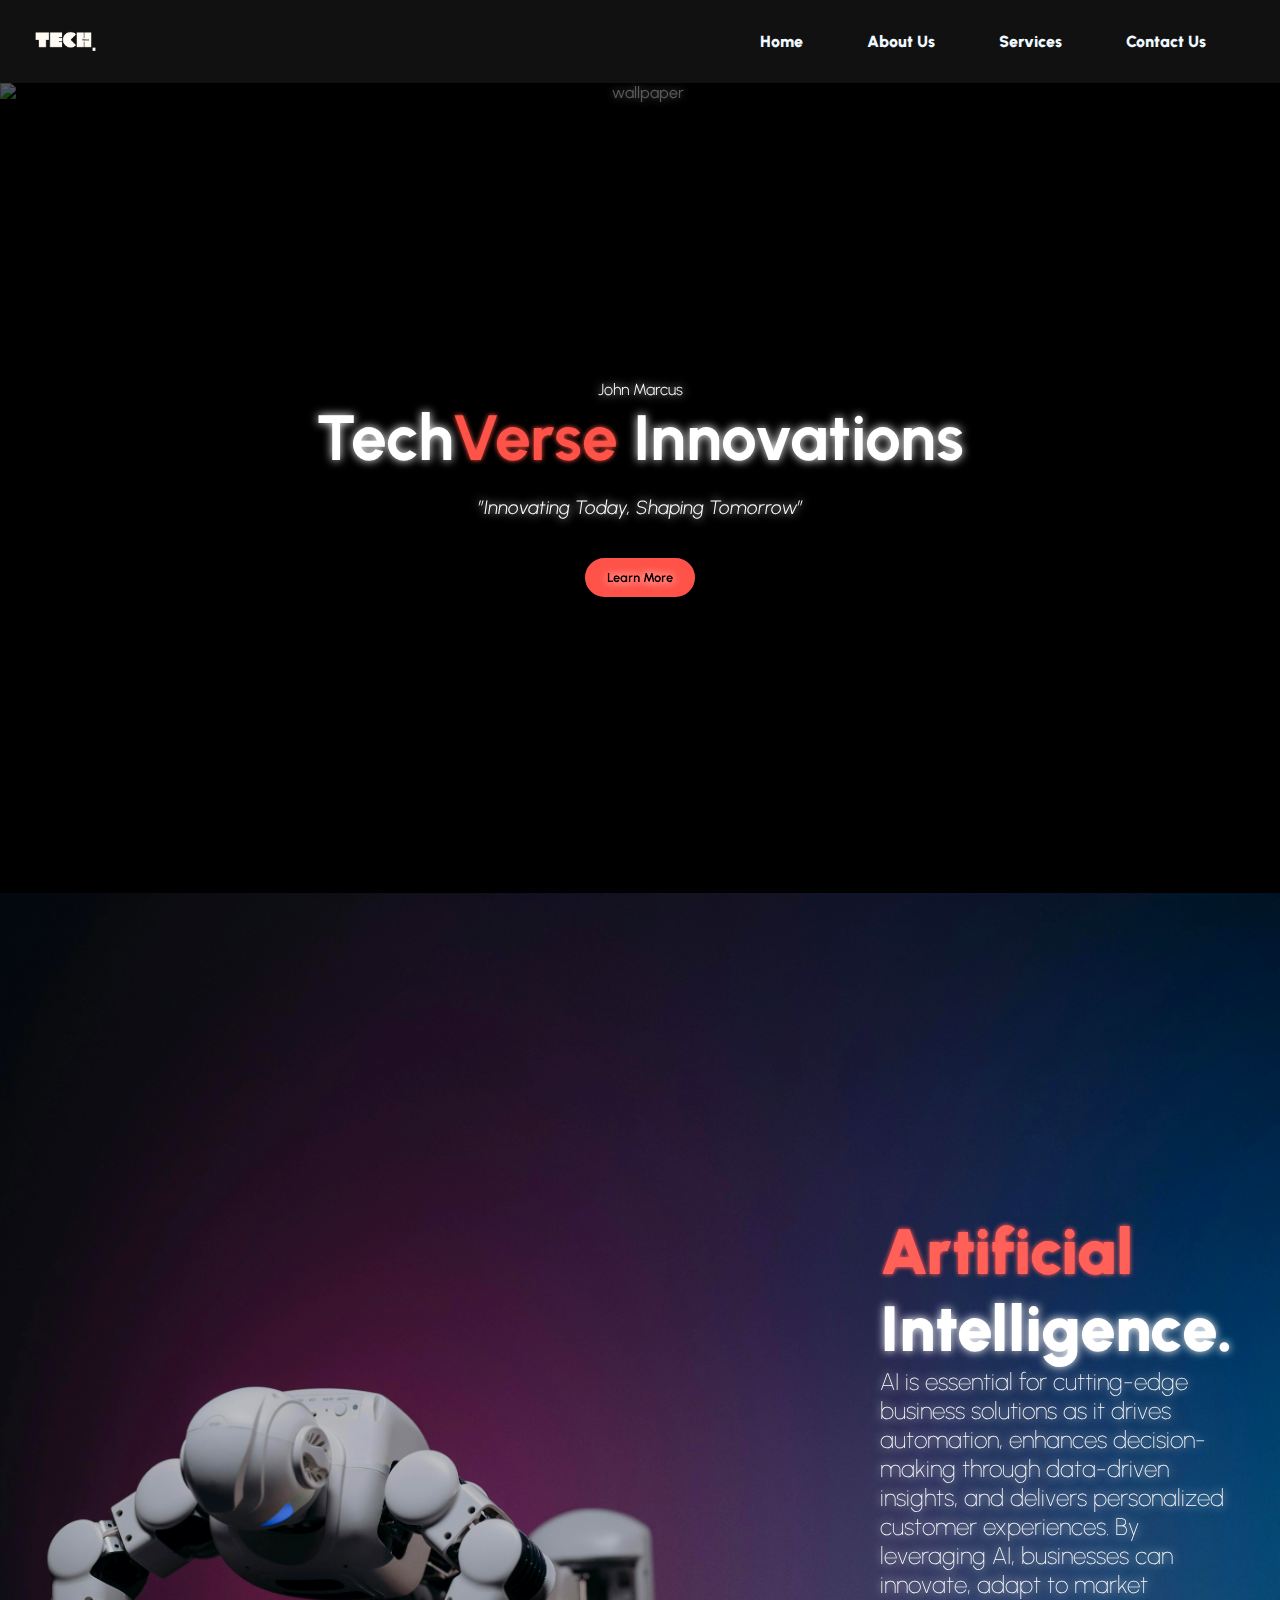
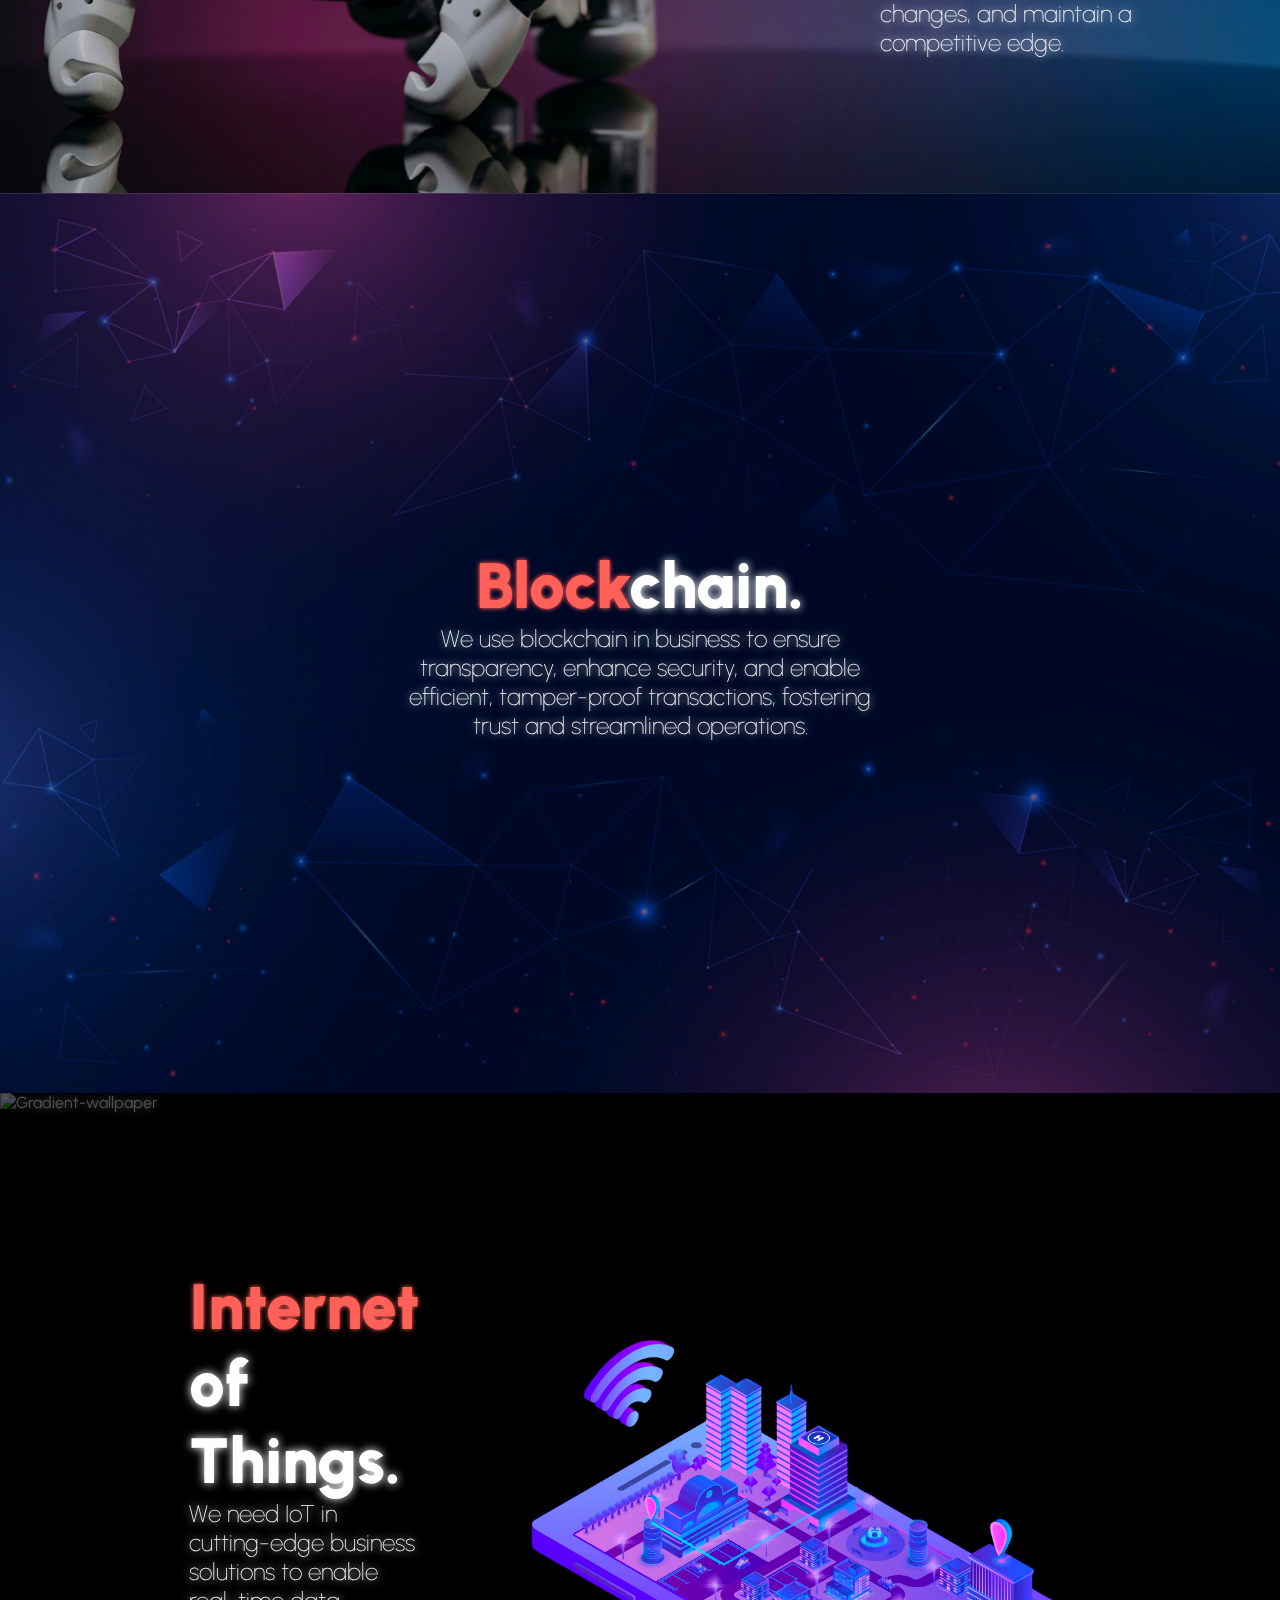
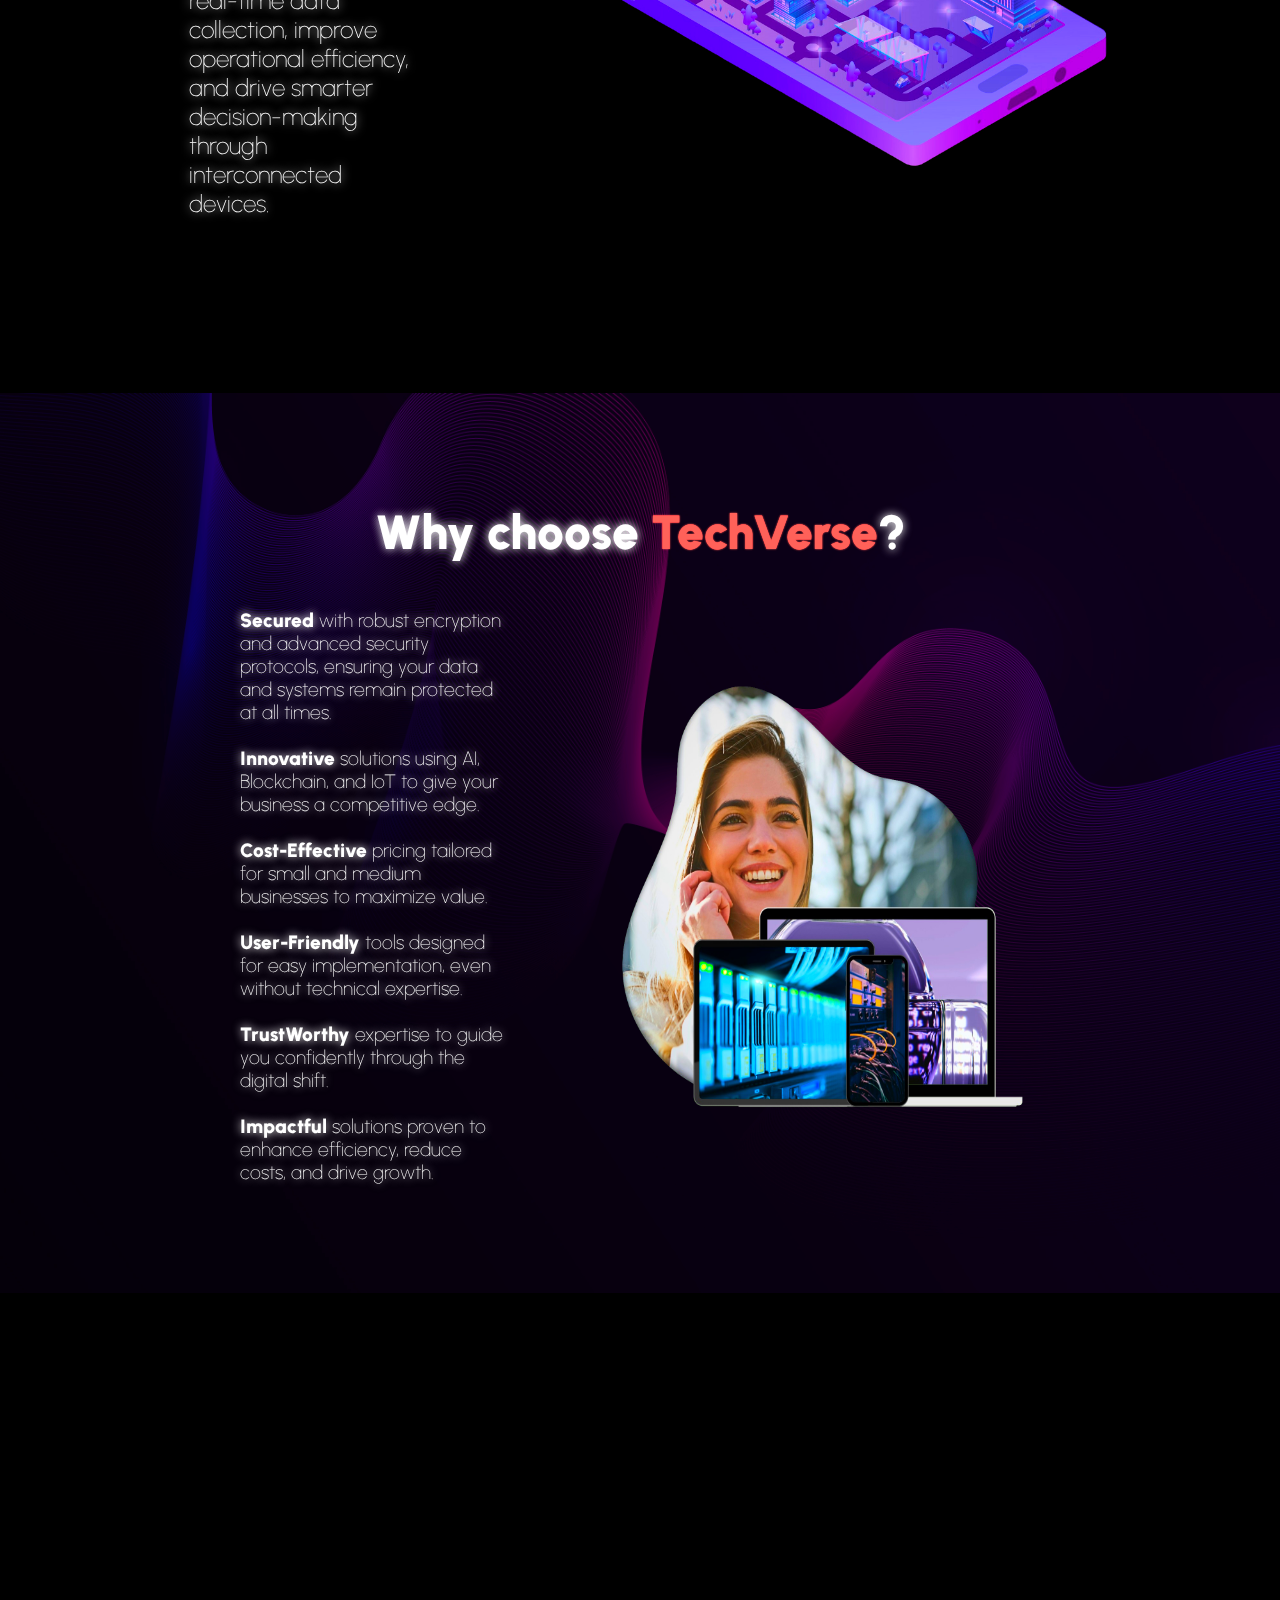
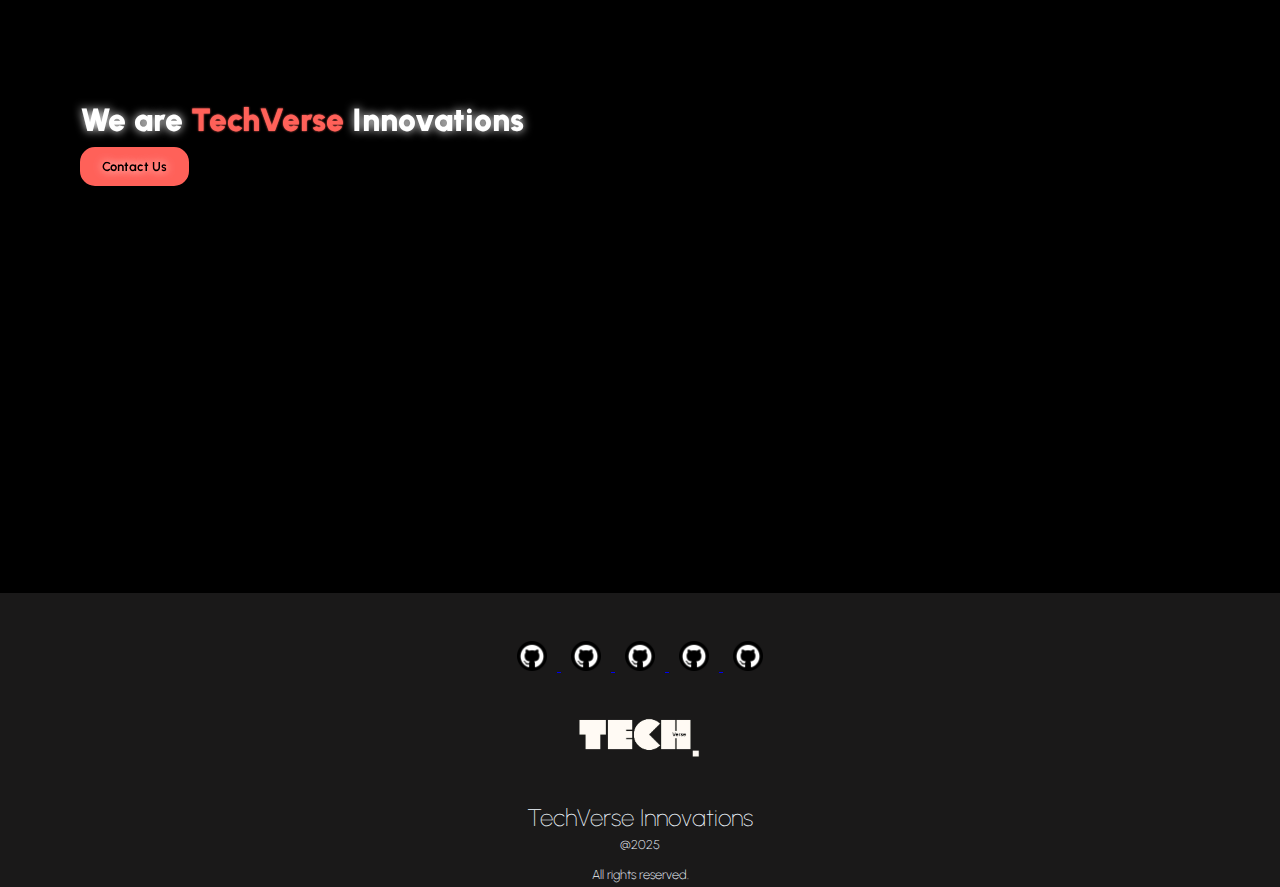
==== index.html @ 1363588e "refactor(index.html): added content" ====
<!DOCTYPE html>
<html lang="en">
<head>
     <meta charset="UTF-8">
     <meta name="viewport" content="width=device-width, initial-scale=1.0">
     <title>Home</title>
     <link rel="stylesheet" href="./assets/css/style.css">
</head>


<header>
     <div class="header-back">
          <div class="logo">
               <img src="./assets/img/TECHVERSE LOGO.png" alt="logo" class="logo">
          </div>

          <div class="choices">
               <a href="" class="buttons">
                    Home
               </a>
               <a href="./pages/about_us/index.html" class="buttons">
                    About Us
               </a>
               <a href="./pages/services/index.html" class="buttons">
                    Services
               </a>
               <a href="./pages/contact_us/index.html" class="buttons">
                    Contact Us
               </a>
          </div>
     </div>


     <div class="header">
          <div class="logo">
               <img src="./assets/img/TECHVERSE LOGO.png" alt="logo" class="logo">
          </div>

          <div class="choices">
               <a href="" class="buttons">
                    Home
               </a>
               <a href="./pages/about_us/index.html" class="buttons">
                    About Us
               </a>
               <a href="./pages/services/index.html" class="buttons">
                    Services
               </a>
               <a href="./pages/contact_us/index.html" class="buttons">
                    Contact Us
               </a>
          </div>
     </div>
</header>




<body>

     <section class="hero">

               <img src="./assets/img/FUTURE WALLPAPER 2.jpg" alt="wallpaper" class="wallpaper">


          <div class="hero-content">
               <h2>John Marcus</h2>
          <h1>Tech<span class="span">Verse </span>Innovations</h1>
          <p>”Innovating Today, Shaping Tomorrow”</p>
          <br>
          <a href="./pages/about_us/index.html" class="btn">Learn More</a>
          </div>
     </section>






      <section class="section2">

               <img src="./assets/img/AI.jpg" alt="AI wallpaper" class="AI-wallpaper">

               <div class="text-content">
                    <h2>
                         <span class="span">Artificial</span> Intelligence.
                         <p>
                              AI is essential for cutting-edge business solutions as it drives automation, enhances decision-making through data-driven insights, and delivers personalized customer experiences. By leveraging AI, businesses can innovate, adapt to market changes, and maintain a competitive edge.
                         </p>
                    </h2>
               </div>
      </section>



      <section class="section3">

          <img src="./assets/img/blockchain2.jpg" alt="blockchain-wallpaper" class="blockchain-wallpaper">

          <div class="text-content2">
               <h2>
                    <span class="span">Block</span>chain.
                    <p>
                         We use blockchain in business to ensure transparency, enhance security, and enable efficient, tamper-proof transactions, fostering trust and streamlined operations.
                    </p>
               </h2>
          </div>

 </section>





 <section class="section4">

     <img src="./assets/img/Gradient.jpg" alt="Gradient-wallpaper" class="Gradient-wallpaper">

     <div class="text-content3">
          <h2>
               <span class="span">Internet</span> of Things.
               <p>
                    We need IoT in cutting-edge business solutions to enable real-time data collection, improve operational efficiency, and drive smarter decision-making through interconnected devices.
               </p>
          </h2>

          <img src="./assets/img/IoT.png" alt="IoT-wallpaper" class="IoT-wallpaper">
     </div>

</section>




<section class="section_add">

     <img src="./assets/img/wave.jpg" alt="Wave-wallpaper" class="Wave-wallpaper">

     <div class="text-content_add">
          <h2>
               Why choose <span class="span1">TechVerse</span>?
          </h2>

     <div class="description">
          <p>
               <span class="span2">Secured</span> with robust encryption and advanced security protocols, ensuring your data and systems remain protected at all times.
               <br><br>
               <span class="span2">Innovative</span> solutions using AI, Blockchain, and IoT to give your business a competitive edge.
               <br><br>
               <span class="span2">Cost-Effective</span> pricing tailored for small and medium businesses to maximize value.
               <br><br>
               <span class="span2">User-Friendly</span> tools designed for easy implementation, even without technical expertise.
               <br><br>
               <span class="span2">TrustWorthy</span> expertise to guide you confidently through the digital shift.
               <br><br>
               <span class="span2">Impactful</span> solutions proven to enhance efficiency, reduce costs, and drive growth.
          </p>

          <img src="./assets/img/choose.png" alt="choose" class="choose">
     </div>
     </div>

</section>






<section class="section5">

     <video src="./assets/vid/techverse.mp4" muted loop autoplay id="myVideo">
     </video>

     <div class="text-content4">
          <h2>
               We are <span class="span1"> TechVerse </span> Innovations
          </h2>
          <a href="./pages/contact_us/index.html" class="btn2">Contact Us</a>
     </div>

</section>

</body>



<footer>
     <section class="footer_color">
          <div class="footer_container">
               <div class="icons_container">
                    <a href="https://github.com/DomeldManangan">
                         <img src="./assets/img/github_5968896.png" class="icons_resize">
                    </a>
                    <a href="https://github.com/Seanmojica17">
                         <img src="./assets/img/github_5968896.png" class="icons_resize">
                    </a>
                    <a href="https://github.com/JOHNARVINTUM">
                         <img src="./assets/img/github_5968896.png" class="icons_resize">
                    </a>
                    <a href="https://github.com/GodwinAblao">
                         <img src="./assets/img/github_5968896.png" class="icons_resize">
                    </a>
                    <a href="https://github.com/LuisHafalla">
                         <img src="./assets/img/github_5968896.png" class="icons_resize">
                    </a>
               </div>
               <div class="logo_container">
                    <img src="./assets/img/TECHVERSE LOGO.png" class="logo_resize">
               </div>
               <div class="footer_copright">
                    <p class="copyright">
                         TechVerse Innovations
                    </p>
                    <p class="copyright2">
                         @2025
                         <br><br>
                         All rights reserved.
                    </p>
               </div>
          </div>
     </section>
</footer>

</html>
---- assets/css/style.css ----
@import url("https://fonts.googleapis.com/css2?family=Poppins:ital,wght@0,100;0,200;0,300;0,400;0,500;0,600;0,700;0,800;0,900;1,100;1,200;1,300;1,400;1,500;1,600;1,700;1,800;1,900&display=swap");
@import url("https://fonts.googleapis.com/css2?family=Urbanist:ital,wght@0,100..900;1,100..900&display=swap");

:root {
    --color-accent-1: #c6a288;
    --color-accent-2: #c99678;
    --color-secondary-1: #4b403e;
    --color-secondary-2: #120d0c;
    --color-primary-1: #f3f3f3;
    --color-primary-2: #d6d6d6;
  
    --header-font: "Poppins", sans-serif;
    --content-font: "Urbanist", sans-serif;
  }
  
  *,
  *::before,
  *::after {
    margin: 0;
    padding: 0;
    box-sizing: border-box;
    font-family: Urbanist;
  }



/*----------------- SCROLL BAR -----------------*/

/* width */
::-webkit-scrollbar {
    width: 10px;
  }
  
  /* Track */
  ::-webkit-scrollbar-track {
    background: #381c1b;
  }
  
  /* Handle */
  ::-webkit-scrollbar-thumb {
    background: #131313;
  }
  
  /* Handle on hover */
  ::-webkit-scrollbar-thumb:hover {
    background: #555;
  }
  

  





/*----------------- HEADER ----------------- */



  header {
    display: flex;
    justify-content:flex-end;
  }

  .header {
    margin: 0;
    padding: .6rem;
    width: 150vh;
    display: flex;
    flex-direction: row;
    justify-content: space-between;
    background-color: #111111;
    position: fixed;
    width: 100%;
    z-index: 1;
  }

  .buttons {
    color: aliceblue;
    text-decoration: none;
    font-weight: 900;
    padding-left: 2rem;
    padding-right: 2rem;
    transition: all ease .2s;
  }

  .logo {
    display: flex;
    justify-content: center;
    align-items: center;
    margin: 0;
    padding: 0;
    padding-left: 1rem;
  }

  .choices {
    display: flex;
    align-items: center;
    padding-left: 2rem;
    padding-right: 2rem;
  }

  .logo {
    width: 5rem;
  }








/*----------------- HEADER ANIMATIONS ----------------- */


.buttons:hover {
  font-size: 1.7rem;
  transform: scale(1);
      filter: drop-shadow(0 0 10px #ff706b);
      color: #ff706b;
}







  /*----------------- BODY ----------------- */



  body {
    color: var(--color-primary-1);
    background: black;
    display: flex;
    flex-direction: column;
    margin: 0;
    padding: 0;
    background-size: cover;
  }

  .wallpaper {
    position:relative;
    object-fit: cover;
    display: flex;
    align-items: center;
    justify-content: center;
    z-index: -1;
    opacity: 70%;
     right: 0;
     top: 0;
    width: 100%;
    height: 100%;
    overflow: hidden;
    background-size: cover;
    filter: blur(5px);
  }


  .hero {
    height: 90vh;
    display: flex;
    align-items: center;
    text-align: center;
    justify-content: center;
    color: #fff;
    filter:saturate(200%);
    text-shadow: 0px 0px 10px white;
  }
  
  
  img.wallpaper {
    filter: brightness(50%);
  }
  
  .span {
    color: #ff706b;
    text-shadow: 0px 0px 5px#ff706b;
  }
  
  .hero-content {
    max-width: 1000px;
    margin: 0 auto;
    padding: 20px;
    position:absolute;
    display: flex;
    align-items: center;
    text-align: center;
    justify-content: center;
    flex-direction: column;
  }

  .hero h1 {
    font-size: 4rem;
    margin-bottom: 20px;
  }
  
  .hero h2 {
    font-size: 1rem;
    margin-bottom: 0px;
    font-weight: 300;
  }
  
  .hero p {
    font-size: 1.2rem;
    margin-bottom: 20px;
    font-weight: 300;
    font-style: italic;
  }
  
  .btn {
    font-weight: bold;
    border: 2px solid  #ff706b;
    cursor: pointer;
    padding: 10px 20px;
    border-radius: 20px;
    transition: all 0.4s;
    background-color: #ff706b;
    text-decoration: none;
    color: black;
    font-size: 13px;
  }
  
  .btn:hover {
    border: 2px solid  #ff706b;
    background: transparent;
    color: #ff706b;
  }




    /*----------------- SECTION 2 ----------------- */

  .section2 {
    height: 100vh;
    display: flex;
    color: #fff;
    filter:saturate(150%);
    text-shadow: 0px 0px 10px white;
  }

  .section2 h2 {
    font-size: 4rem;
    margin-bottom: 0px;
    font-weight: 1000;
  }
  .section2 p {
    text-align: left;
    font-size: 1.5rem;
    margin-bottom: 0px;
    font-weight: 100;
  }

  .text-content {
    display: flex;
    align-items: flex-end;
    justify-content: flex-end;
    flex-direction: column;
    margin: 0;
    padding-left: 55rem;
    padding-right: 10rem;
    padding-top: 20rem;
    position: absolute;
  }

  .AI-wallpaper {
    position:relative;
    object-fit: cover;
    display: flex;
    align-items: center;
    justify-content: center;
    z-index: -1;
    opacity: 80%;
    right: 0;
    top: 0;
    width: 100%;
    height: 100%;
    overflow: hidden;
    background-size:cover;
  }




      /*----------------- SECTION 3 ----------------- */


  .section3 {
    height: 100vh;
    display: flex;
    color: #fff;
    filter:saturate(150%);
    text-shadow: 0px 0px 10px white;
    align-items:center;
    justify-content: center;
    }

    .blockchain-wallpaper {
      filter: brightness(80%);
      position:relative;
      object-fit: cover;
      display: flex;
      align-items: center;
      justify-content: center;
      z-index: -1;
      opacity: 80%;
      right: 0;
      top: 0;
      width: 100%;
      height: 100%;
      overflow: hidden;
      background-size:cover;
      filter: brightness(60%);
    }

    .text-content2 {
      display: flex;
      align-items:center;
      justify-content: center;
      flex-direction: column;
      margin: 0;
      position: absolute;
      text-align: center;
      padding-left: 25rem;
      padding-right: 25rem;
    }

    .text-content2 h2 {
      font-size: 4rem;
      margin-bottom: 0px;
      font-weight: 1000;
    }

    .text-content2 p {
      text-align: left;
      font-size: 1.5rem;
      margin-bottom: 0px;
      font-weight: 100;
      text-align: center;
      text-shadow: 0px 0px 10px white;
    }



    /*----------------- SECTION 4 ----------------- */

    .section4 {
      height: 100vh;
      display: flex;
      color: #fff;
      filter:saturate(150%);
      text-shadow: 0px 0px 10px white;
      align-items:center;
      justify-content: center;
      }

      .Gradient-wallpaper {
        position:relative;
        object-fit: cover;
        display: flex;
        align-items: center;
        justify-content: center;
        z-index: -1;
        opacity: 80%;
        right: 0;
        top: 0;
        width: 100%;
        height: 100%;
        overflow: hidden;
        background-size:cover;
        filter: brightness(40%);
      }

      .text-content3 {
        display: flex;
        margin: 0;
        position: absolute;
        padding-left: 13rem;
        padding-right: 10rem;
        justify-content: space-between;
        align-items: center;
        justify-content: center;
      }
  
      .text-content3 h2 {
        font-size: 4rem;
        margin-bottom: 0px;
        font-weight: 1000;
        padding-right: 5rem;
      }
  
      .text-content3 p {
        text-align: left;
        font-size: 1.5rem;
        margin-bottom: 0px;
        font-weight: 100;
        text-shadow: 0px 0px 10px white;
      }

      .IoT-wallpaper {
        width: 40rem;
      }




      /*----------------- SECTION 5 ----------------- */

      .section5 {
        height: 100vh;
        display: flex;
        color: #fff;
        filter:saturate(150%);
        text-shadow: 0px 0px 10px white;
        align-items: center;
        justify-content:start;
        }

        #myVideo {
          position:relative;
          object-fit: cover;
          display: flex;
          align-items: center;
          justify-content: center;
          z-index: -1;
          opacity: 80%;
          right: 0;
          top: 0;
          width: 100%;
          height: 100%;
          overflow: hidden;
          background-size:cover;
          filter: brightness(80%);
        }

        .text-content4 {
          display: flex;
          margin: 0;
          position: absolute;
          padding-left: 5rem;
          padding-right: 0rem;
          align-items: start;
          flex-direction: column;
        }
    
        .text-content4 h2 {
          font-size: 2rem;
          margin-bottom: 0px;
          font-weight: 1000;
          padding-bottom: 0.5rem;
        }

        .btn2 {
          font-weight: bold;
          border: 2px solid  #ff706b;
          cursor: pointer;
          padding: 10px 20px;
          border-radius: 15px;
          transition: all 0.4s;
          background-color: #ff706b;
          text-decoration: none;
          color: black;
          font-size: 13px;
        }
        
        .btn2:hover {
          border: 2px solid  #ff706b;
          background: transparent;
          color: #ff706b;
        }

        .span1 {
          color: #ff706b;
          text-shadow: 0px 0px 2px#ff706b;
        }




      /*----------------- SECTION ADD ----------------- */

      .section_add {
        height: 100vh;
        display: flex;
        color: #fff;
        filter:saturate(150%);
        text-shadow: 0px 0px 10px white;
        align-items:center;
        justify-content: center;
        }
  
        .Wave-wallpaper {
          position:relative;
          object-fit: cover;
          display: flex;
          align-items: center;
          justify-content: center;
          z-index: -1;
          opacity: 80%;
          right: 0;
          top: 0;
          width: 100%;
          height: 100%;
          overflow: hidden;
          background-size:cover;
          filter: brightness(40%);
        }
  
        .text-content_add {
          display: flex;
          margin: 0;
          position: absolute;
          padding-left: 15rem;
          padding-right: 15rem;
          align-items: center;
          justify-content: cetner;
          flex-direction: column;


        }
    
        .text-content_add h2 {
          font-size: 3rem;
          margin-bottom: 0px;
          font-weight: 1000;
          text-align: center;
          padding-bottom: 3rem;


        }
    
        .text-content_add p {
          text-align: left;
          font-size: 1.2rem;
          margin-bottom: 0px;
          font-weight: 100;
          text-shadow: 0px 0px 10px white;
          padding-right: 3rem;
          align-items: center;
          justify-content: center;
          align-content: center;


        }

        .description {
          flex-direction: row;
          display: flex;


        }

        .span2 {
          font-weight: 1000;
        }

        .choose {
          width: 30rem;
        }




    /*----------------- FOOTER ----------------- */

    .footer_color {
      background-color: #1a1919;
    }
    
    .footer_container {
      display: flex;
      align-content: center;
      align-items: center;
      justify-content: center;
      flex-direction: column;
    }
    
    .icons_container {
      padding-top: 3rem;
    }
    
    .icons_resize {
      width: 50px;
      padding-left: 10px;
      padding-right: 10px;
      transition: all ease-in .3s;
    }
    
    .icons_resize:hover {
    padding: .1rem;
    }
    
    .logo_container {
      display: flex;
      justify-content: center;
    }
  
    .logo_resize {
      width: 10%;
    }
    
    
    .copyright {
      font-family: urbanist;
      font-weight: 100;
      font-size: 1.5rem;
      color: aliceblue;
      margin: 0;
      text-align: center;
    }
    
    .copyright2 {
      font-family: urbanist;
      font-weight: 200;
      font-size: .8rem;
      color: aliceblue;
      margin: 5px;
      text-align: center;
    }
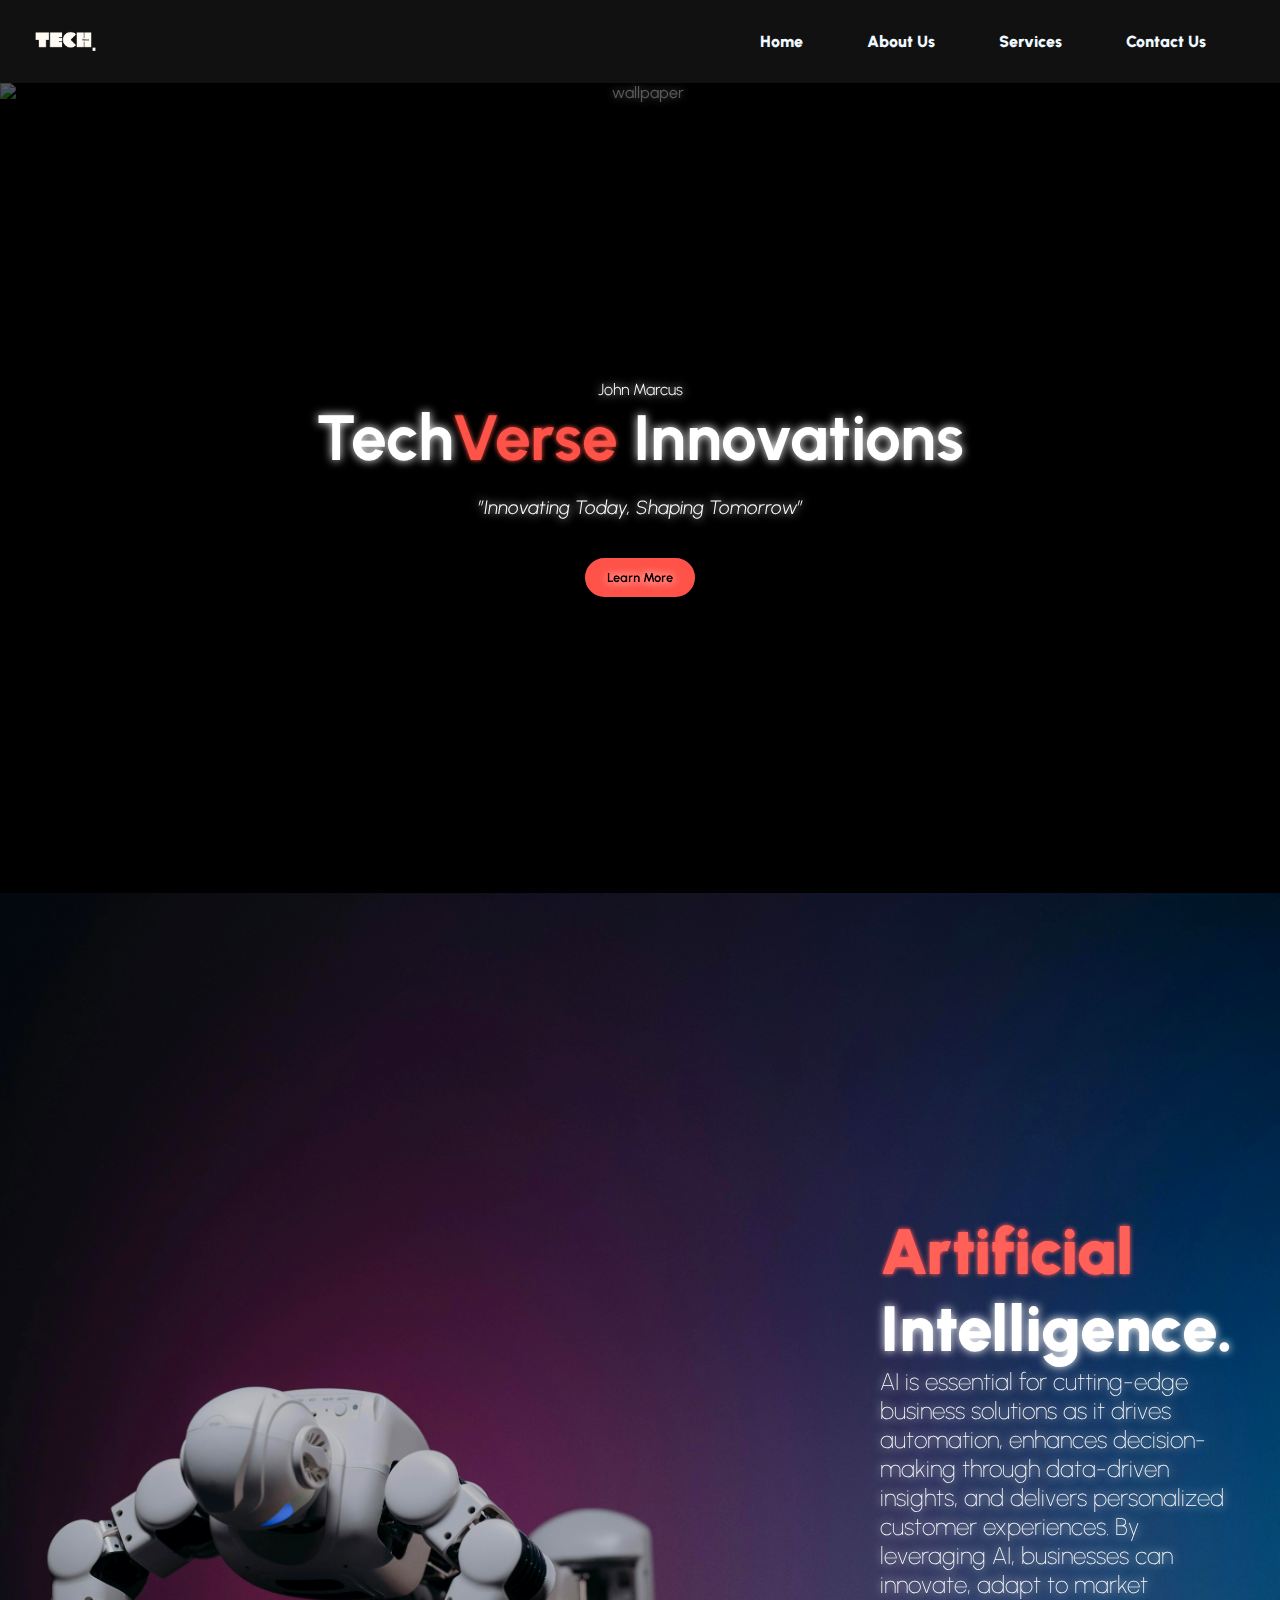
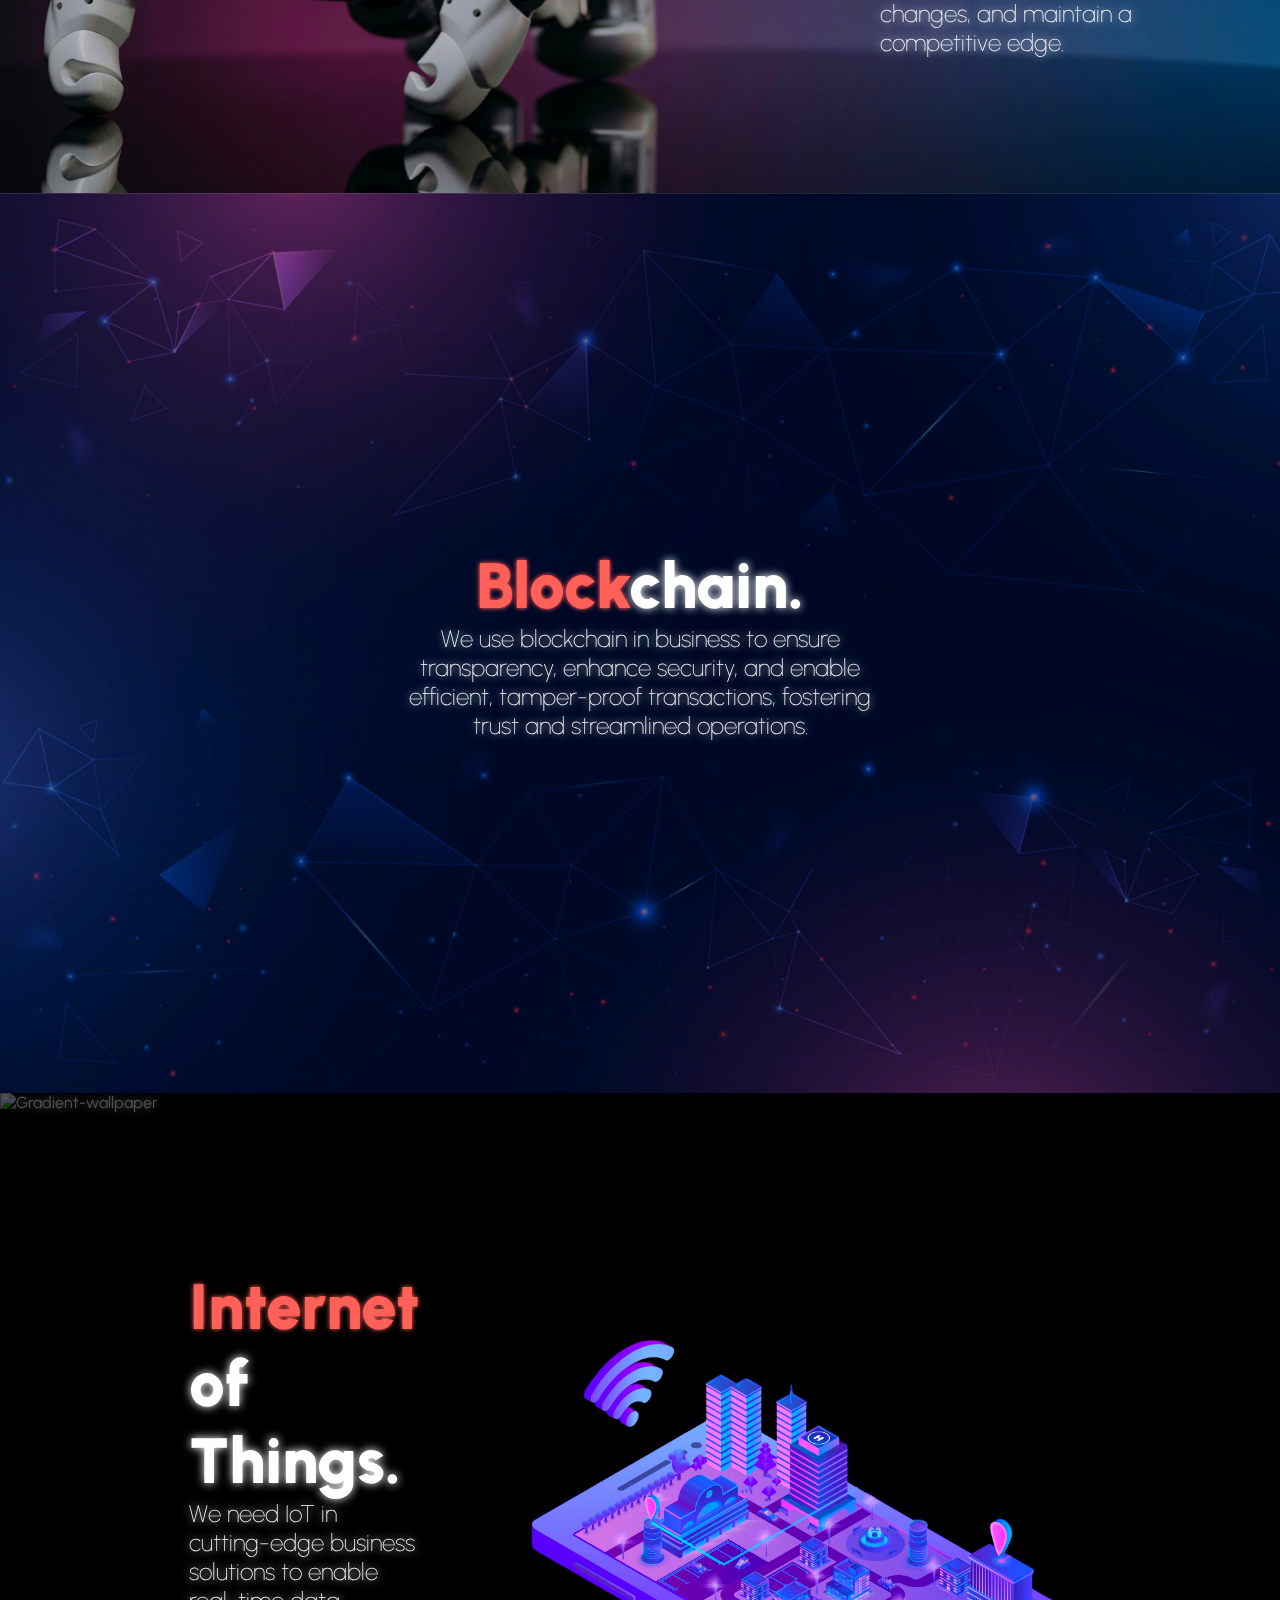
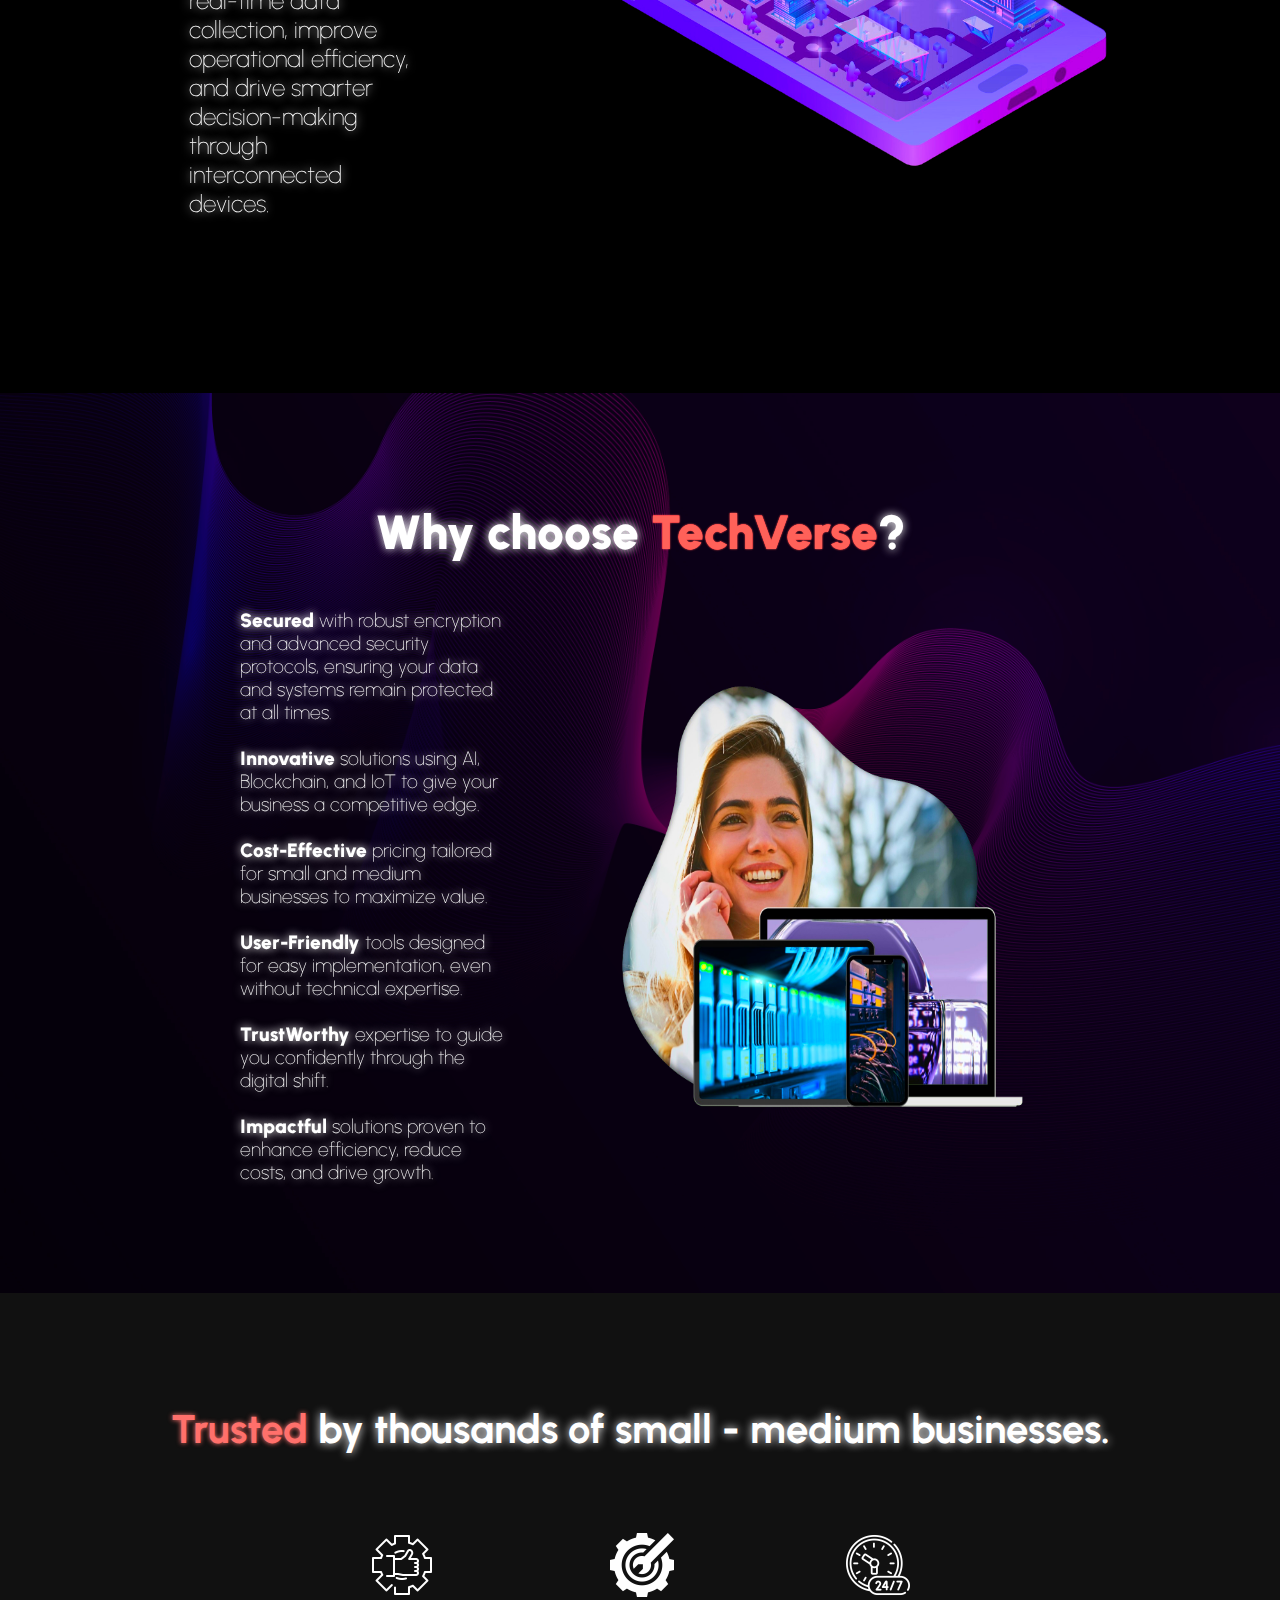
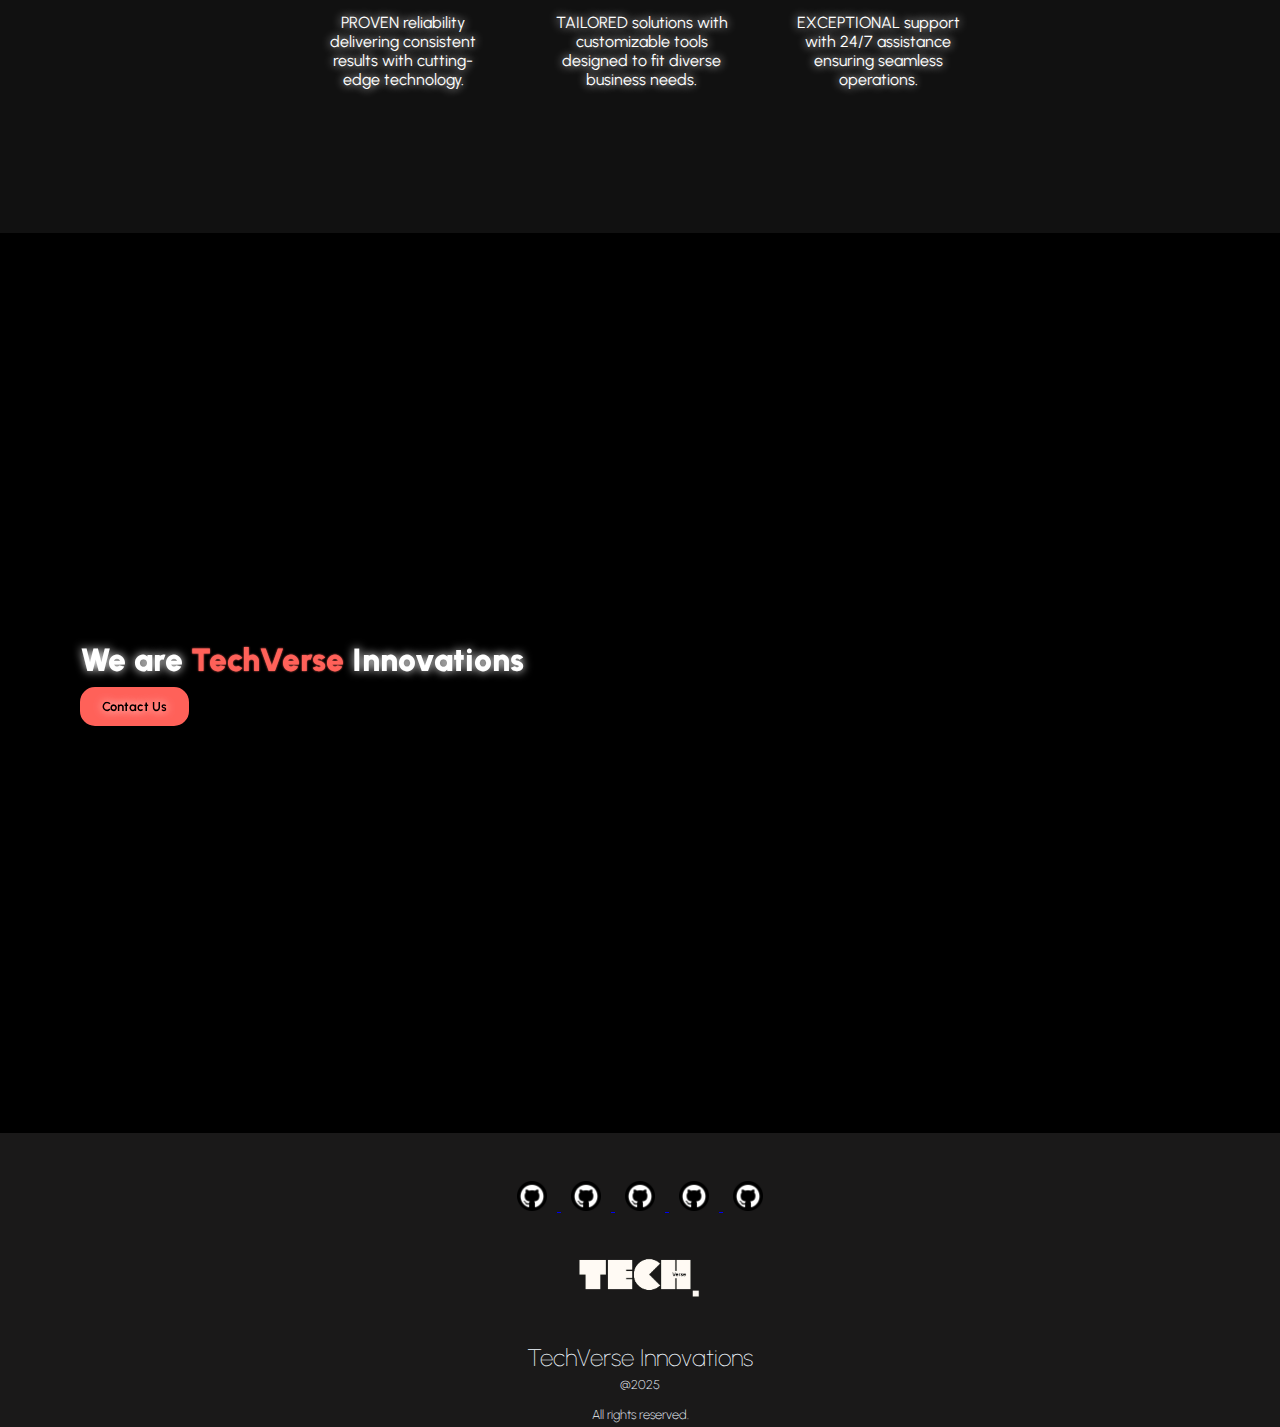
==== commit 35cca1be: "refactor(index.html): added content" ====
--- a/index.html
+++ b/index.html
@@ -165,6 +165,36 @@
 
 
 
+<section class="section_add2">
+     <h2>
+          <span class="span">Trusted</span> by thousands of small - medium businesses.
+     </h2>
+
+     <div class="aspect_container">
+          <div class="aspect_content">
+               <img src="./assets/img/thumbs.png" alt="thumgs" class="aspect_icon">
+               <p>
+                    PROVEN reliability delivering consistent results with cutting-edge technology.
+               </p>
+          </div>
+          <div class="aspect_content">
+               <img src="./assets/img/screw.png" alt="thumgs" class="aspect_icon">
+               <p>
+                    TAILORED solutions with customizable tools designed to fit diverse business needs.
+               </p>
+          </div>
+          <div class="aspect_content">
+               <img src="./assets/img/24.png" alt="thumgs" class="aspect_icon">
+               <p>
+                    EXCEPTIONAL support with 24/7 assistance ensuring seamless operations.
+               </p>
+          </div>
+     </div>
+</section>
+
+
+
+
 
 
 <section class="section5">
@@ -180,6 +210,7 @@
      </div>
 
 </section>
+
 
 </body>
 
--- a/assets/css/style.css
+++ b/assets/css/style.css
@@ -562,6 +562,51 @@
         }
 
 
+      /*----------------- SECTION ADD 2 ----------------- */
+
+      .section_add2 {
+        height: 60vh;
+        display: flex;
+        color: #fff;
+        background-color: #111111;
+        text-shadow: 0px 0px 10px white;
+        align-items:center;
+        justify-content: center;
+        flex-direction: column;
+        }
+
+        .section_add2 h2 {
+          padding-bottom: 3rem;
+          text-align: center;
+          font-size: 2.5rem;
+        }
+
+        .section_add2 p {
+          text-align: center;
+          padding-top: 1rem;
+        }
+
+        .aspect_container {
+          display: flex;
+          align-items:center;
+          justify-content: center;
+          padding-left: 18rem;
+          padding-right: 18rem;
+        }
+
+        .aspect_content {
+          padding: 2rem;
+          display: flex;
+          align-items: center;
+          flex-direction: column;
+        }
+
+        .aspect_icon {
+          width: 4rem;
+          filter: invert(98%) sepia(4%) saturate(356%) hue-rotate(149deg) brightness(117%) contrast(100%);
+        }
+
+
 
 
     /*----------------- FOOTER ----------------- */
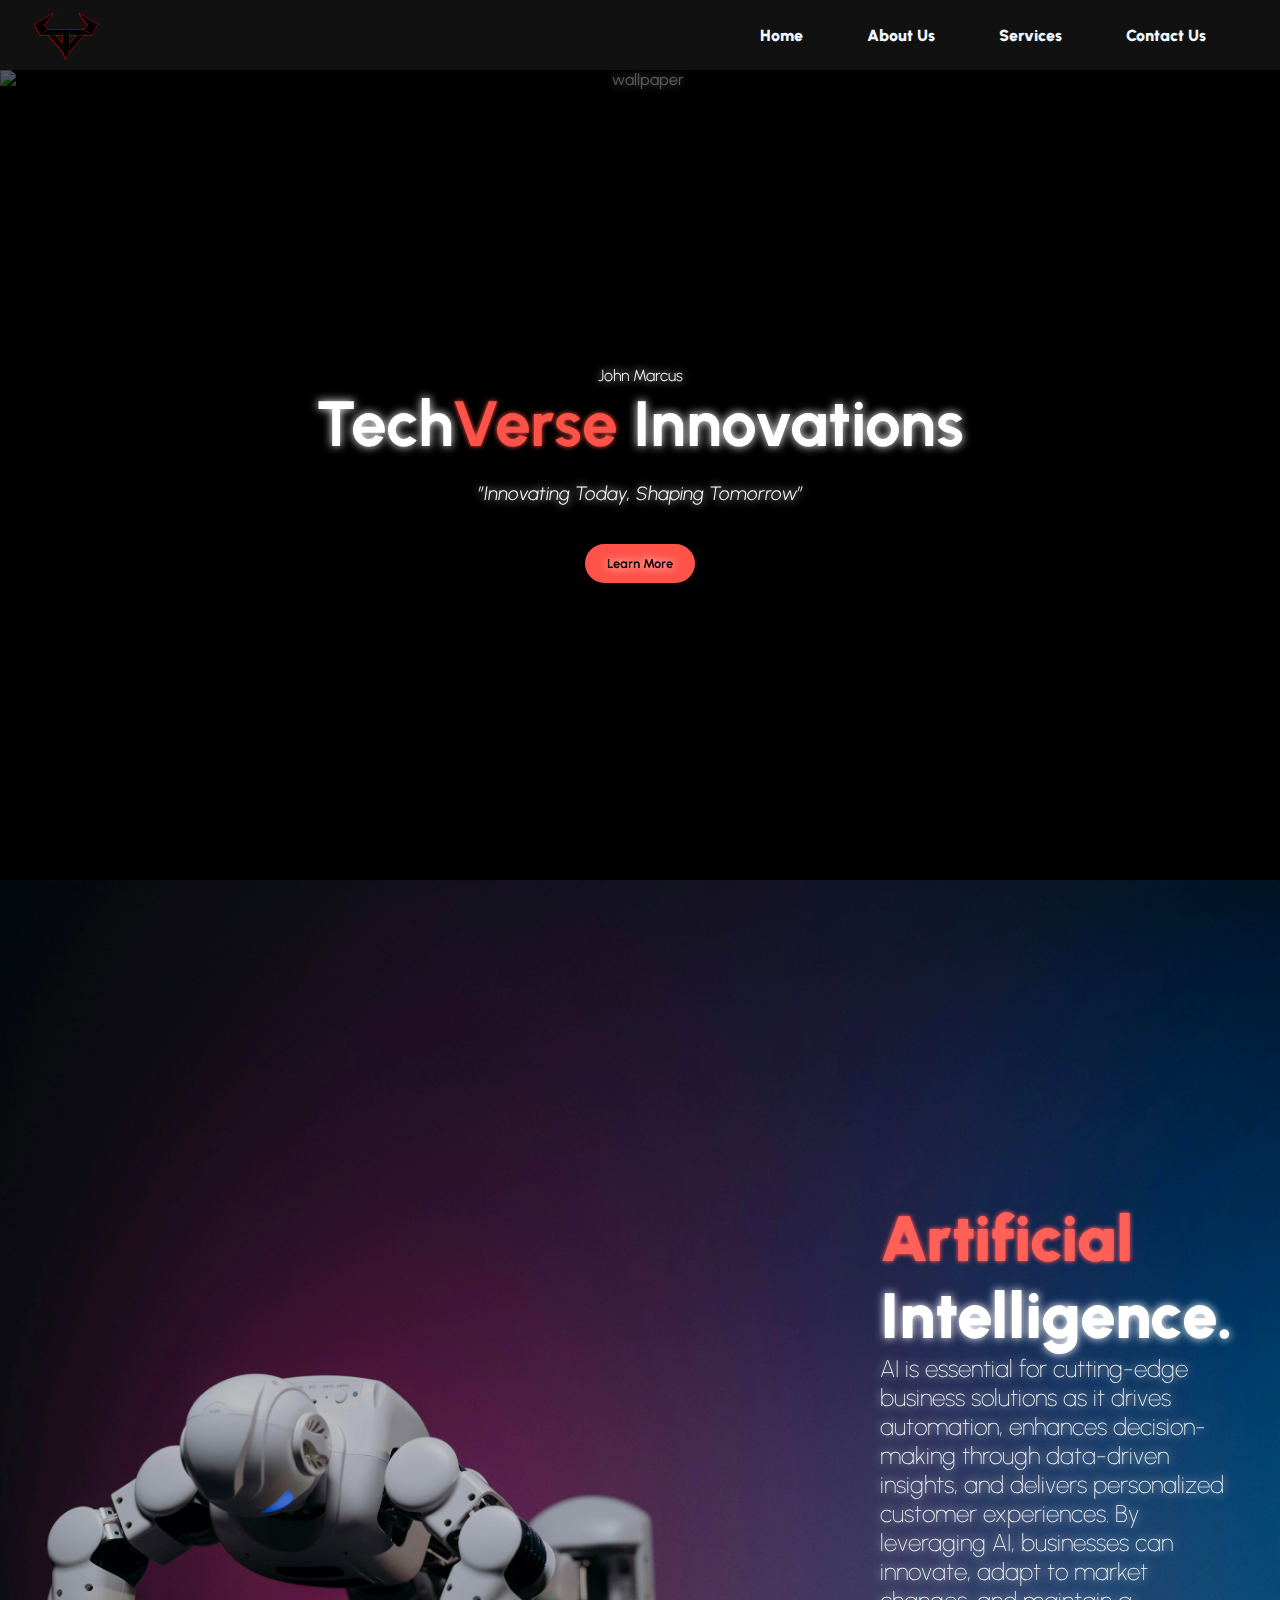
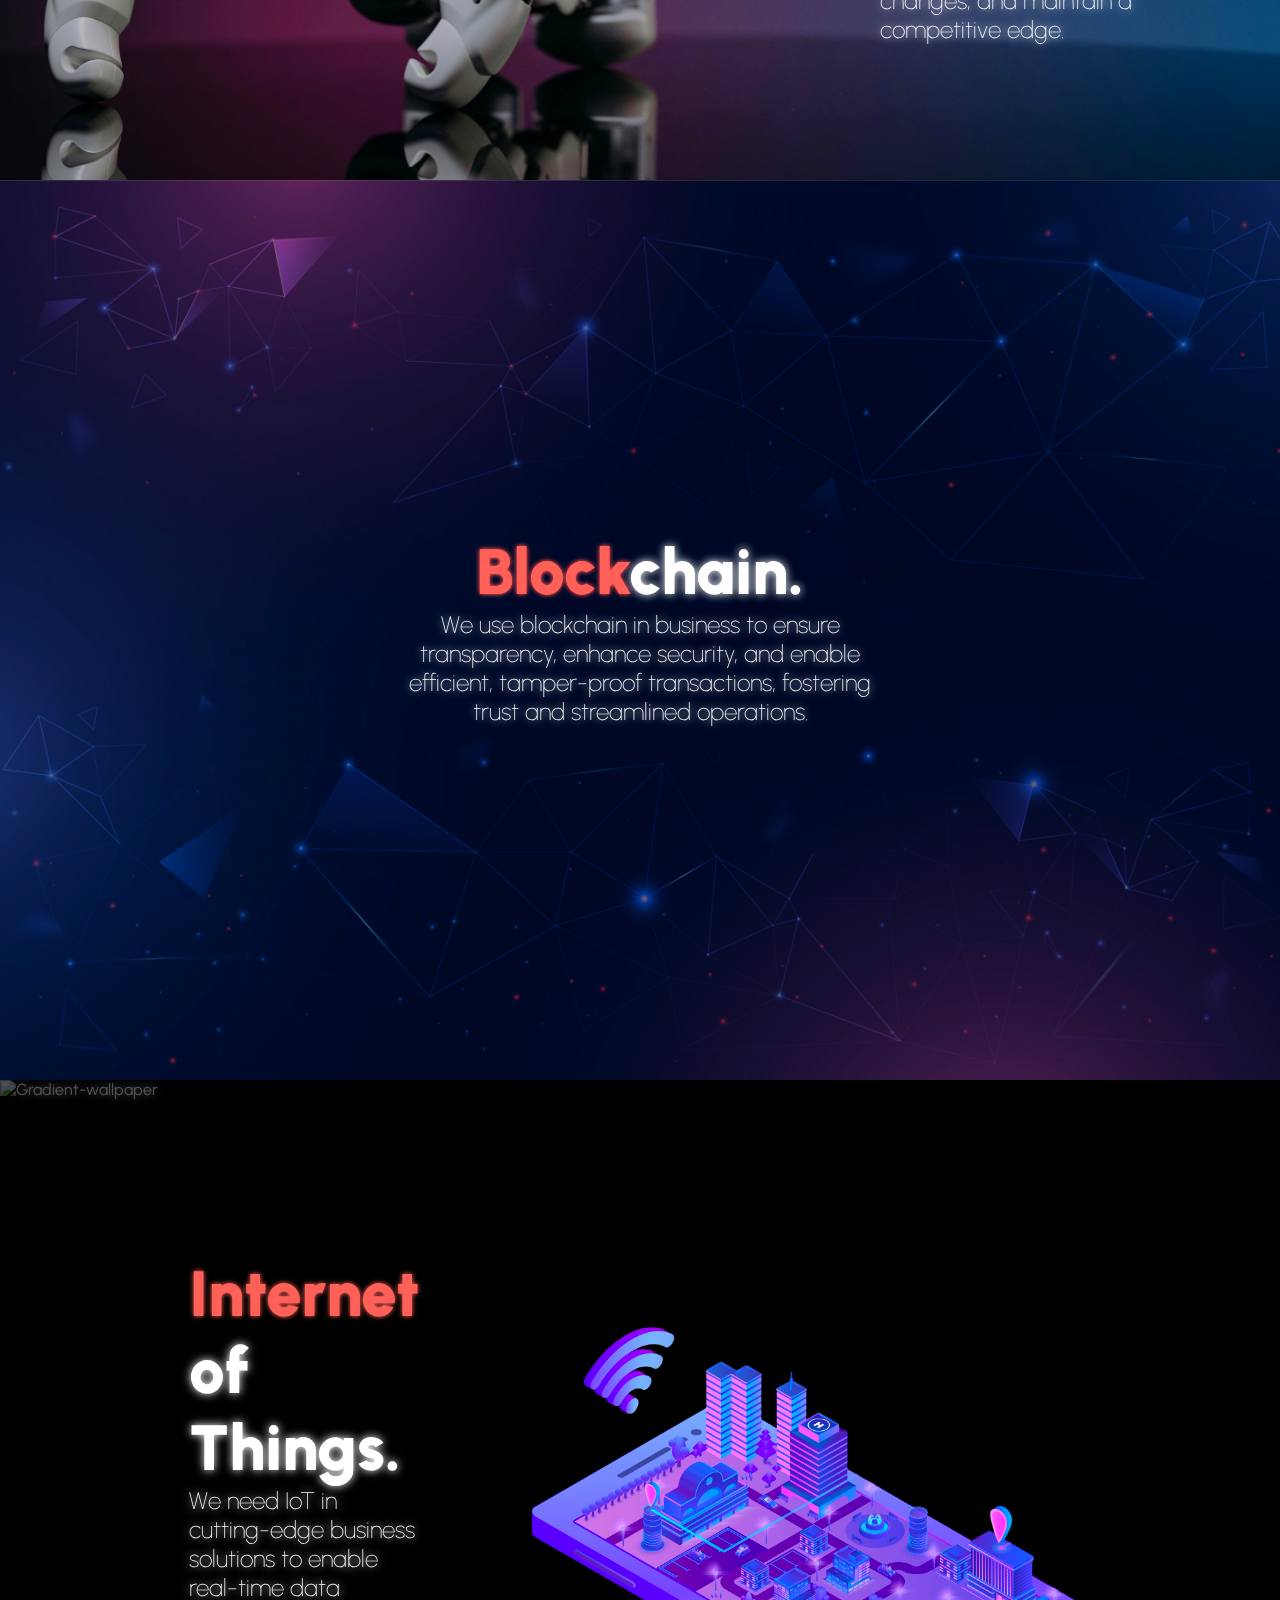
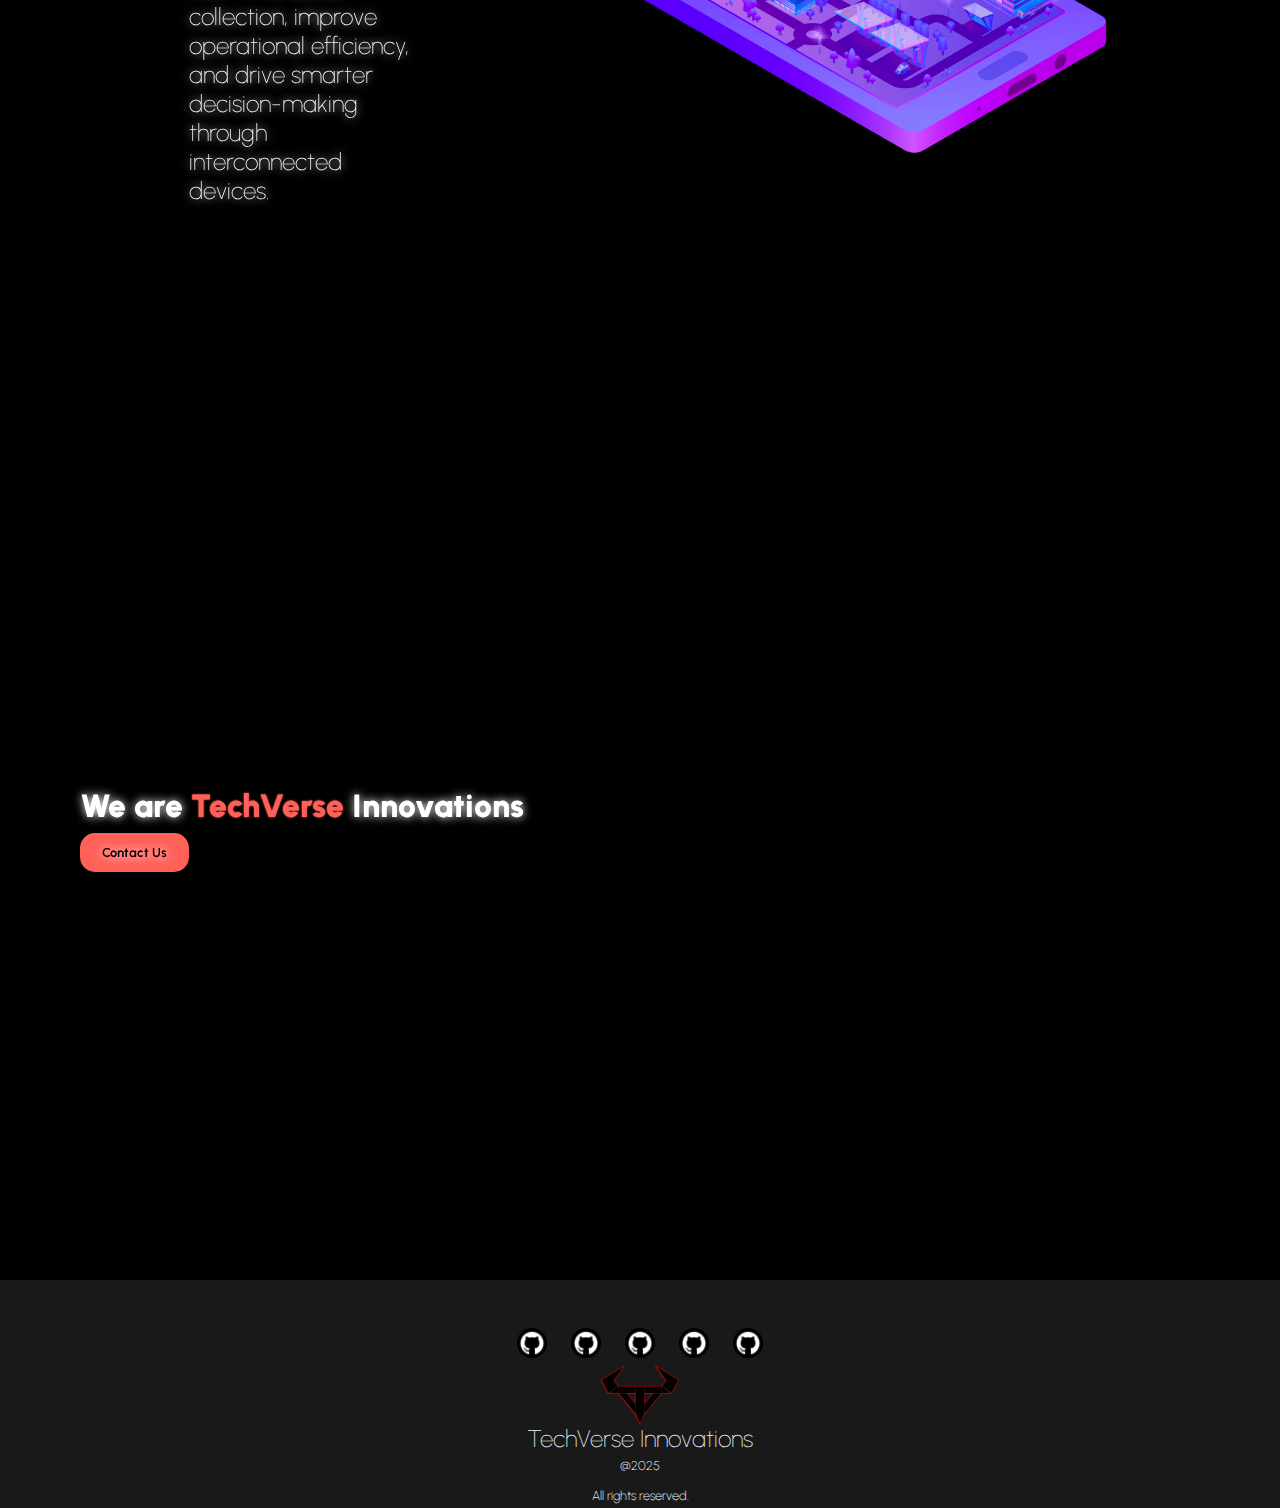
==== commit 86a64f12: "refactor(about us, index.html); added content" ====
--- a/index.html
+++ b/index.html
@@ -11,7 +11,7 @@
 <header>
      <div class="header-back">
           <div class="logo">
-               <img src="./assets/img/TECHVERSE LOGO.png" alt="logo" class="logo">
+               <img src="./assets/img/TECH LOGO.png" alt="logo" class="logo">
           </div>
 
           <div class="choices">
@@ -33,7 +33,7 @@
 
      <div class="header">
           <div class="logo">
-               <img src="./assets/img/TECHVERSE LOGO.png" alt="logo" class="logo">
+               <img src="./assets/img/TECH LOGO.png" alt="logo" class="logo">
           </div>
 
           <div class="choices">
@@ -132,71 +132,6 @@
 
 
 
-<section class="section_add">
-
-     <img src="./assets/img/wave.jpg" alt="Wave-wallpaper" class="Wave-wallpaper">
-
-     <div class="text-content_add">
-          <h2>
-               Why choose <span class="span1">TechVerse</span>?
-          </h2>
-
-     <div class="description">
-          <p>
-               <span class="span2">Secured</span> with robust encryption and advanced security protocols, ensuring your data and systems remain protected at all times.
-               <br><br>
-               <span class="span2">Innovative</span> solutions using AI, Blockchain, and IoT to give your business a competitive edge.
-               <br><br>
-               <span class="span2">Cost-Effective</span> pricing tailored for small and medium businesses to maximize value.
-               <br><br>
-               <span class="span2">User-Friendly</span> tools designed for easy implementation, even without technical expertise.
-               <br><br>
-               <span class="span2">TrustWorthy</span> expertise to guide you confidently through the digital shift.
-               <br><br>
-               <span class="span2">Impactful</span> solutions proven to enhance efficiency, reduce costs, and drive growth.
-          </p>
-
-          <img src="./assets/img/choose.png" alt="choose" class="choose">
-     </div>
-     </div>
-
-</section>
-
-
-
-
-<section class="section_add2">
-     <h2>
-          <span class="span">Trusted</span> by thousands of small - medium businesses.
-     </h2>
-
-     <div class="aspect_container">
-          <div class="aspect_content">
-               <img src="./assets/img/thumbs.png" alt="thumgs" class="aspect_icon">
-               <p>
-                    PROVEN reliability delivering consistent results with cutting-edge technology.
-               </p>
-          </div>
-          <div class="aspect_content">
-               <img src="./assets/img/screw.png" alt="thumgs" class="aspect_icon">
-               <p>
-                    TAILORED solutions with customizable tools designed to fit diverse business needs.
-               </p>
-          </div>
-          <div class="aspect_content">
-               <img src="./assets/img/24.png" alt="thumgs" class="aspect_icon">
-               <p>
-                    EXCEPTIONAL support with 24/7 assistance ensuring seamless operations.
-               </p>
-          </div>
-     </div>
-</section>
-
-
-
-
-
-
 <section class="section5">
 
      <video src="./assets/vid/techverse.mp4" muted loop autoplay id="myVideo">
@@ -210,7 +145,6 @@
      </div>
 
 </section>
-
 
 </body>
 
@@ -237,7 +171,7 @@
                     </a>
                </div>
                <div class="logo_container">
-                    <img src="./assets/img/TECHVERSE LOGO.png" class="logo_resize">
+                    <img src="./assets/img/TECH LOGO.png" class="logo_resize">
                </div>
                <div class="footer_copright">
                     <p class="copyright">
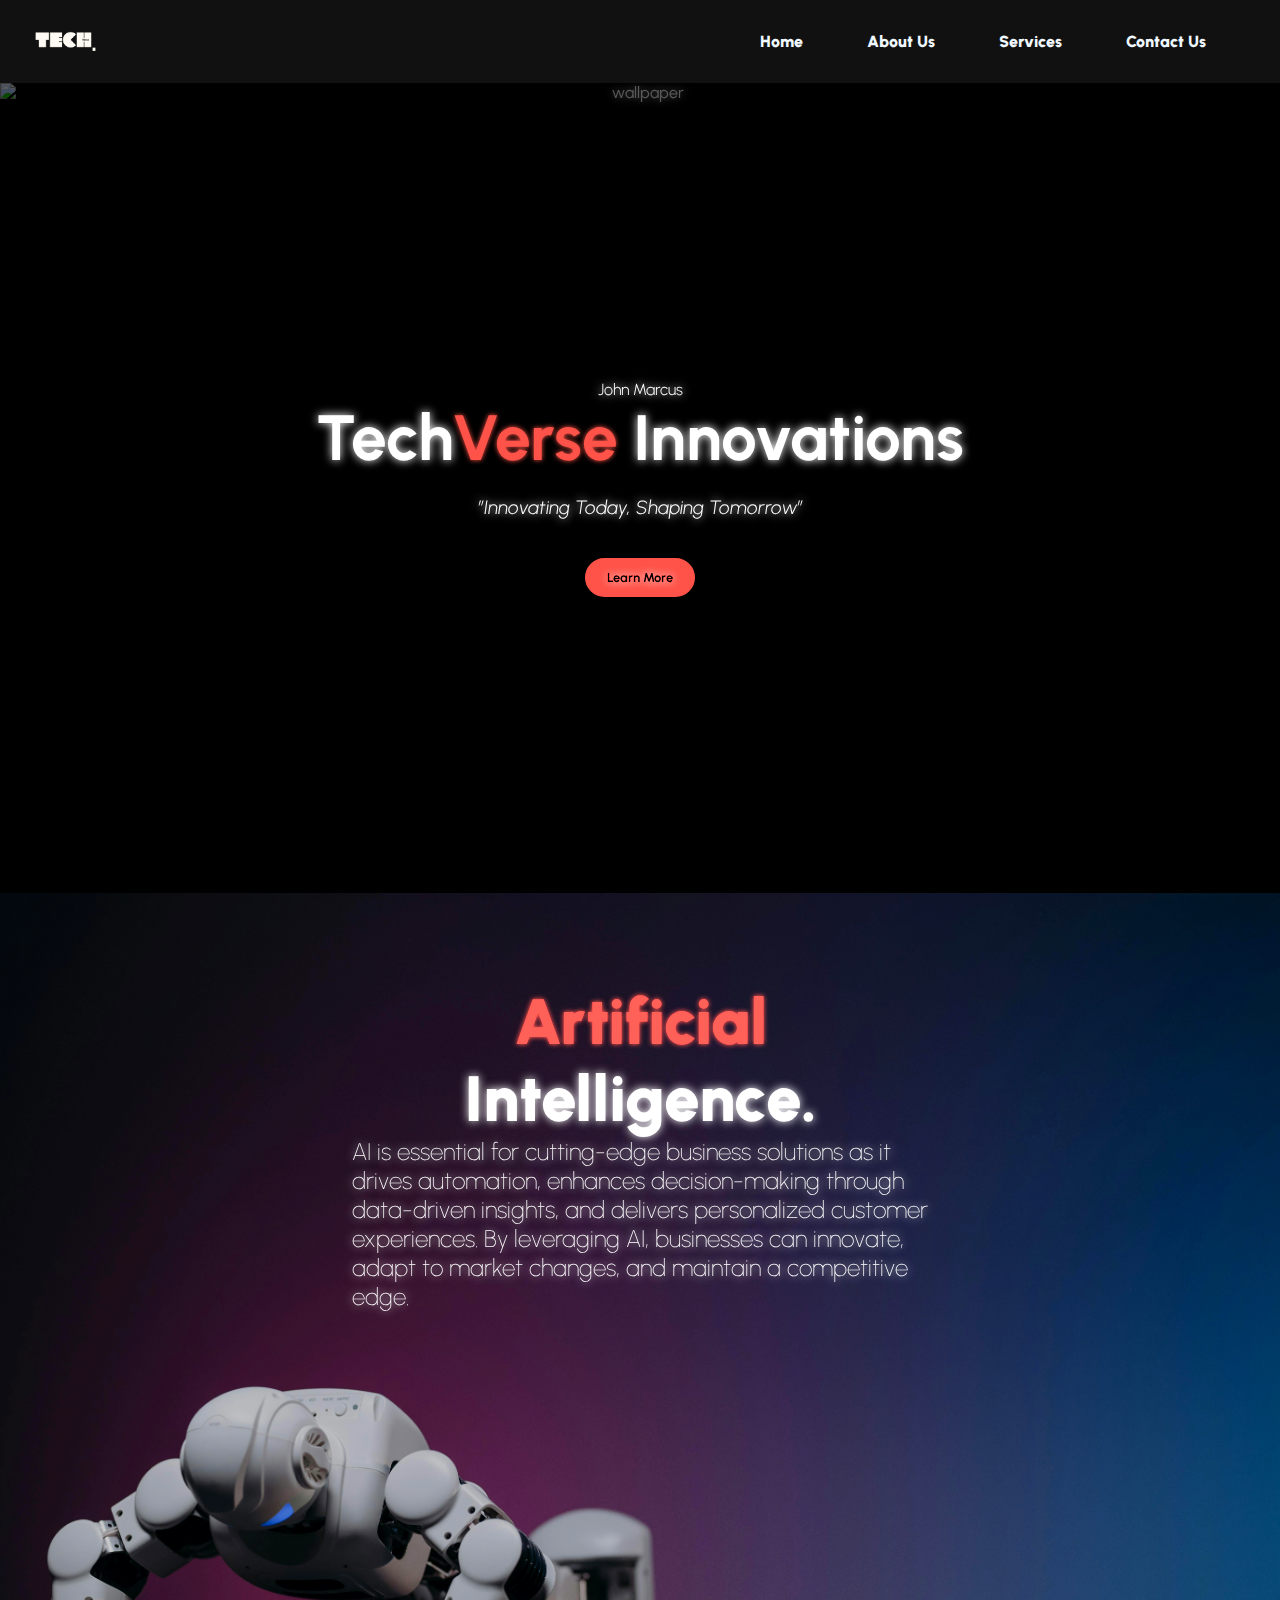
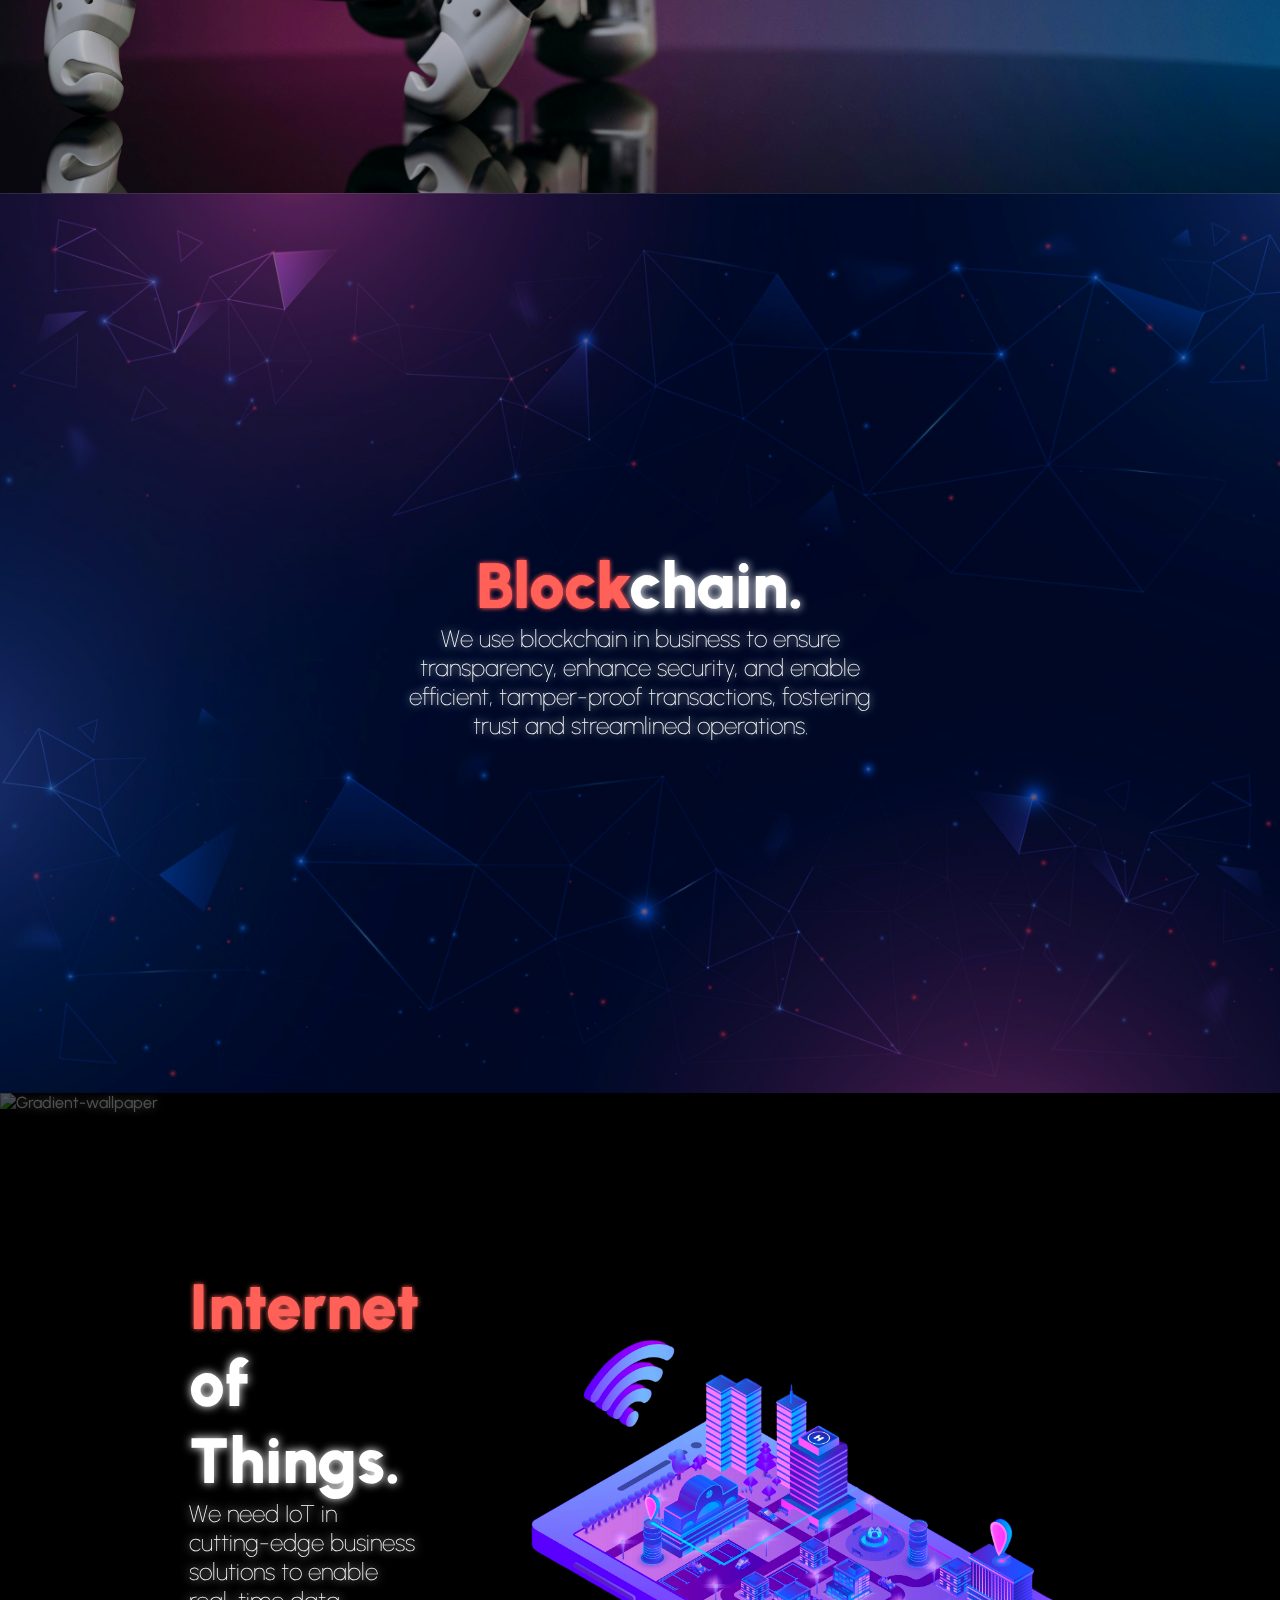
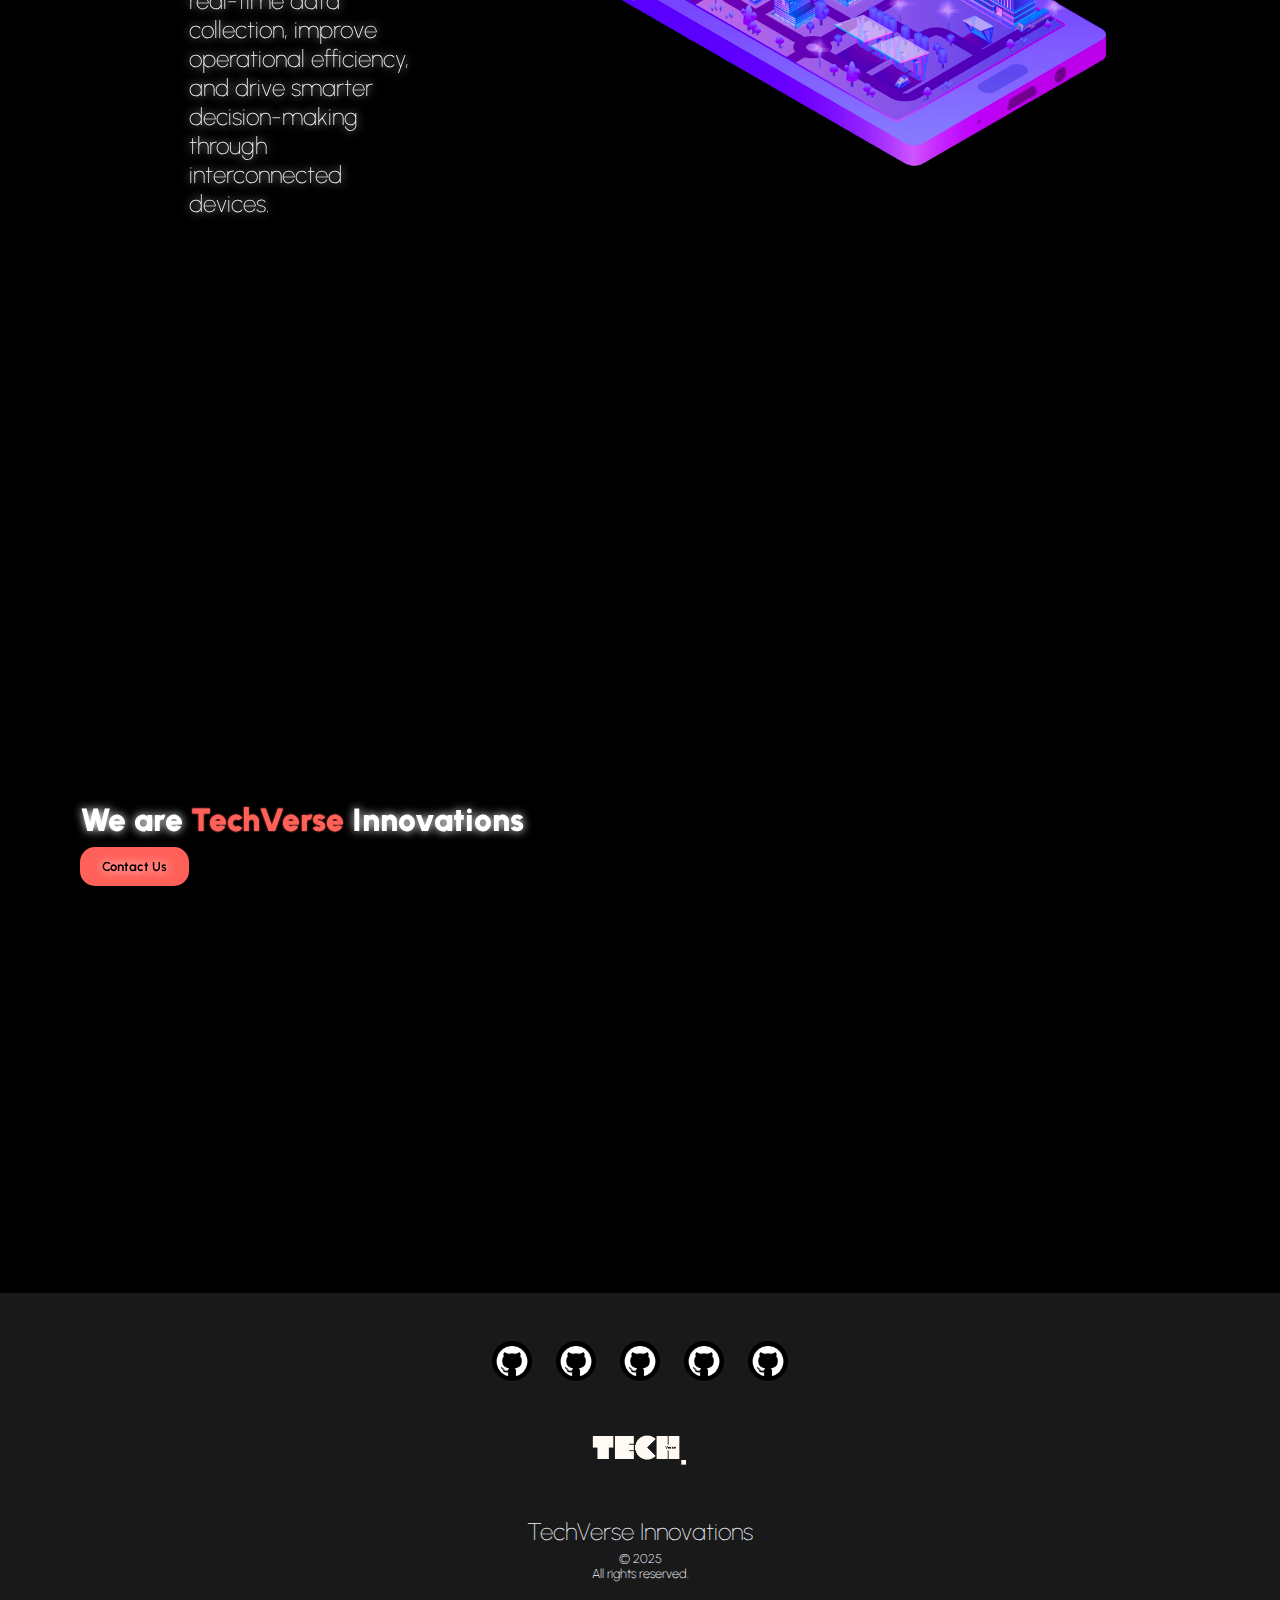
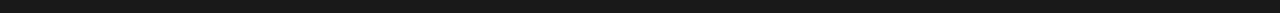
==== commit 3cef0086: "fix(home): corrected code" ====
--- a/index.html
+++ b/index.html
@@ -5,13 +5,16 @@
      <meta name="viewport" content="width=device-width, initial-scale=1.0">
      <title>Home</title>
      <link rel="stylesheet" href="./assets/css/style.css">
+     <link rel="stylesheet" href="./assets/css/header.css">
+     <link rel="stylesheet" href="./assets/css/scrollbar.css">
+     <link rel="stylesheet" href="./assets/css/footer.css">
 </head>
 
 
 <header>
      <div class="header-back">
           <div class="logo">
-               <img src="./assets/img/TECH LOGO.png" alt="logo" class="logo">
+               <img src="./assets/img/TECHVERSE LOGO.png" alt="logo" class="logo">
           </div>
 
           <div class="choices">
@@ -33,7 +36,7 @@
 
      <div class="header">
           <div class="logo">
-               <img src="./assets/img/TECH LOGO.png" alt="logo" class="logo">
+               <img src="./assets/img/TECHVERSE LOGO.png" alt="logo" class="logo">
           </div>
 
           <div class="choices">
@@ -77,19 +80,18 @@
 
 
 
-      <section class="section2">
+     <section class="section2">
+          <img src="./assets/img/AI.jpg" alt="AI wallpaper" class="AI-wallpaper">
+          <div class="text-content">
+             <h2>
+                <span class="span">Artificial</span> Intelligence.
+             </h2>
+             <p>
+                AI is essential for cutting-edge business solutions as it drives automation, enhances decision-making through data-driven insights, and delivers personalized customer experiences. By leveraging AI, businesses can innovate, adapt to market changes, and maintain a competitive edge.
+             </p>
+          </div>
+       </section>
 
-               <img src="./assets/img/AI.jpg" alt="AI wallpaper" class="AI-wallpaper">
-
-               <div class="text-content">
-                    <h2>
-                         <span class="span">Artificial</span> Intelligence.
-                         <p>
-                              AI is essential for cutting-edge business solutions as it drives automation, enhances decision-making through data-driven insights, and delivers personalized customer experiences. By leveraging AI, businesses can innovate, adapt to market changes, and maintain a competitive edge.
-                         </p>
-                    </h2>
-               </div>
-      </section>
 
 
 
@@ -152,39 +154,36 @@
 
 <footer>
      <section class="footer_color">
-          <div class="footer_container">
-               <div class="icons_container">
-                    <a href="https://github.com/DomeldManangan">
-                         <img src="./assets/img/github_5968896.png" class="icons_resize">
-                    </a>
-                    <a href="https://github.com/Seanmojica17">
-                         <img src="./assets/img/github_5968896.png" class="icons_resize">
-                    </a>
-                    <a href="https://github.com/JOHNARVINTUM">
-                         <img src="./assets/img/github_5968896.png" class="icons_resize">
-                    </a>
-                    <a href="https://github.com/GodwinAblao">
-                         <img src="./assets/img/github_5968896.png" class="icons_resize">
-                    </a>
-                    <a href="https://github.com/LuisHafalla">
-                         <img src="./assets/img/github_5968896.png" class="icons_resize">
-                    </a>
-               </div>
-               <div class="logo_container">
-                    <img src="./assets/img/TECH LOGO.png" class="logo_resize">
-               </div>
-               <div class="footer_copright">
-                    <p class="copyright">
-                         TechVerse Innovations
-                    </p>
-                    <p class="copyright2">
-                         @2025
-                         <br><br>
-                         All rights reserved.
-                    </p>
-               </div>
-          </div>
+       <div class="footer_container">
+         <div class="icons_container">
+           <a href="https://github.com/DomeldManangan" class="icon_link" data-name="Domeld Manangan">
+             <img src="./assets/img/github_5968896.png" class="icons_resize">
+           </a>
+           <a href="https://github.com/Seanmojica17" class="icon_link" data-name="Sean Mojica">
+             <img src="./assets/img/github_5968896.png" class="icons_resize">
+           </a>
+           <a href="https://github.com/JOHNARVINTUM" class="icon_link" data-name="John Arvin Tum">
+             <img src="./assets/img/github_5968896.png" class="icons_resize">
+           </a>
+           <a href="https://github.com/GodwinAblao" class="icon_link" data-name="Godwin Ablao">
+             <img src="./assets/img/github_5968896.png" class="icons_resize">
+           </a>
+           <a href="https://github.com/LuisHafalla" class="icon_link" data-name="Luis Hafalla">
+             <img src="./assets/img/github_5968896.png" class="icons_resize">
+           </a>
+         </div>
+         <div class="logo_container">
+           <img src="./assets/img/TECHVERSE LOGO.png" class="logo_resize">
+         </div>
+         <div class="footer_copyright">
+           <p class="copyright">TechVerse Innovations</p>
+           <p class="copyright2">
+             &copy; 2025<br>All rights reserved.
+           </p>
+         </div>
+       </div>
      </section>
-</footer>
+   </footer>
+   
 
 </html>
--- a/assets/css/style.css
+++ b/assets/css/style.css
@@ -16,116 +16,12 @@
   *,
   *::before,
   *::after {
+    
     margin: 0;
     padding: 0;
     box-sizing: border-box;
     font-family: Urbanist;
   }
-
-
-
-/*----------------- SCROLL BAR -----------------*/
-
-/* width */
-::-webkit-scrollbar {
-    width: 10px;
-  }
-  
-  /* Track */
-  ::-webkit-scrollbar-track {
-    background: #381c1b;
-  }
-  
-  /* Handle */
-  ::-webkit-scrollbar-thumb {
-    background: #131313;
-  }
-  
-  /* Handle on hover */
-  ::-webkit-scrollbar-thumb:hover {
-    background: #555;
-  }
-  
-
-  
-
-
-
-
-
-/*----------------- HEADER ----------------- */
-
-
-
-  header {
-    display: flex;
-    justify-content:flex-end;
-  }
-
-  .header {
-    margin: 0;
-    padding: .6rem;
-    width: 150vh;
-    display: flex;
-    flex-direction: row;
-    justify-content: space-between;
-    background-color: #111111;
-    position: fixed;
-    width: 100%;
-    z-index: 1;
-  }
-
-  .buttons {
-    color: aliceblue;
-    text-decoration: none;
-    font-weight: 900;
-    padding-left: 2rem;
-    padding-right: 2rem;
-    transition: all ease .2s;
-  }
-
-  .logo {
-    display: flex;
-    justify-content: center;
-    align-items: center;
-    margin: 0;
-    padding: 0;
-    padding-left: 1rem;
-  }
-
-  .choices {
-    display: flex;
-    align-items: center;
-    padding-left: 2rem;
-    padding-right: 2rem;
-  }
-
-  .logo {
-    width: 5rem;
-  }
-
-
-
-
-
-
-
-
-/*----------------- HEADER ANIMATIONS ----------------- */
-
-
-.buttons:hover {
-  font-size: 1.7rem;
-  transform: scale(1);
-      filter: drop-shadow(0 0 10px #ff706b);
-      color: #ff706b;
-}
-
-
-
-
-
-
 
   /*----------------- BODY ----------------- */
 
@@ -142,7 +38,7 @@
   }
 
   .wallpaper {
-    position:relative;
+    position:absolute;
     object-fit: cover;
     display: flex;
     align-items: center;
@@ -232,55 +128,96 @@
 
 
 
-    /*----------------- SECTION 2 ----------------- */
-
+/*----------------- SECTION 2 ----------------- */
+.section2 {
+  height: 100vh; /* Ensures the section takes the full viewport height */
+  display: flex;
+  color: #fff;
+  filter: saturate(150%);
+  text-shadow: 0px 0px 10px white;
+  overflow: hidden; /* Prevents horizontal scrolling */
+  width: 100%;
+  position: relative;
+  box-sizing: border-box;
+  flex-direction: column; /* Adjust layout for better readability */
+}
+
+.section2 h2 {
+  font-size: 4rem;
+  margin-bottom: 0px;
+  font-weight: 1000;
+  word-wrap: break-word; /* Prevents text overflow */
+  white-space: normal; /* Ensures text breaks properly in responsive layout */
+}
+
+.section2 p {
+  text-align: left;
+  font-size: 1.5rem;
+  margin-bottom: 0px;
+  font-weight: 100;
+  word-wrap: break-word; /* Prevents text overflow */
+  white-space: normal; /* Ensures text breaks properly in responsive layout */
+}
+
+.text-content {
+  display: flex;
+  align-items: flex-start; /* Aligns text to the top */
+  justify-content: center;
+  flex-direction: column;
+  margin: 0;
+  padding-left: 3rem;
+  padding-right: 3rem;
+  position: absolute;
+  top: 10%; /* Adjust to position text above robot's head */
+  left: 50%;
+  transform: translateX(-50%);
+  max-width: 100%;
+  text-align: center;
+  z-index: 1;
+  padding: 0 2rem; /* Added padding for smaller screens */
+}
+
+.AI-wallpaper {
+  position: absolute;
+  object-fit: cover;
+  display: flex;
+  align-items: center;
+  justify-content: center;
+  z-index: 0;
+  opacity: 80%;
+  right: 0;
+  top: 0;
+  width: 100%;
+  height: 100%;
+  overflow: hidden;
+  background-size: cover;
+}
+
+/* Media Query to adjust layout for smaller screens */
+@media (max-width: 768px) {
   .section2 {
-    height: 100vh;
-    display: flex;
-    color: #fff;
-    filter:saturate(150%);
-    text-shadow: 0px 0px 10px white;
+    flex-direction: column;
+    height: auto; /* Ensure section height adjusts dynamically */
+  }
+
+  .text-content {
+    top: 20%; /* Adjust text position for smaller screens */
+    padding-left: 2rem;
+    padding-right: 2rem;
   }
 
   .section2 h2 {
-    font-size: 4rem;
-    margin-bottom: 0px;
-    font-weight: 1000;
-  }
+    font-size: 3rem;
+  }
+
   .section2 p {
-    text-align: left;
-    font-size: 1.5rem;
-    margin-bottom: 0px;
-    font-weight: 100;
-  }
-
-  .text-content {
-    display: flex;
-    align-items: flex-end;
-    justify-content: flex-end;
-    flex-direction: column;
-    margin: 0;
-    padding-left: 55rem;
-    padding-right: 10rem;
-    padding-top: 20rem;
-    position: absolute;
-  }
-
-  .AI-wallpaper {
-    position:relative;
-    object-fit: cover;
-    display: flex;
-    align-items: center;
-    justify-content: center;
-    z-index: -1;
-    opacity: 80%;
-    right: 0;
-    top: 0;
-    width: 100%;
-    height: 100%;
-    overflow: hidden;
-    background-size:cover;
-  }
+    font-size: 1.2rem;
+  }
+}
+
+
+
+
 
 
 
@@ -290,6 +227,8 @@
 
   .section3 {
     height: 100vh;
+    width: 100%;
+    overflow-x: hidden;
     display: flex;
     color: #fff;
     filter:saturate(150%);
@@ -300,7 +239,7 @@
 
     .blockchain-wallpaper {
       filter: brightness(80%);
-      position:relative;
+      position:absolute;
       object-fit: cover;
       display: flex;
       align-items: center;
@@ -349,6 +288,8 @@
 
     .section4 {
       height: 100vh;
+      width: 100%;
+      overflow-x: hidden;
       display: flex;
       color: #fff;
       filter:saturate(150%);
@@ -411,6 +352,8 @@
 
       .section5 {
         height: 100vh;
+        width: 100%;
+        overflow-x: hidden;
         display: flex;
         color: #fff;
         filter:saturate(150%);
@@ -605,63 +548,3 @@
           width: 4rem;
           filter: invert(98%) sepia(4%) saturate(356%) hue-rotate(149deg) brightness(117%) contrast(100%);
         }
-
-
-
-
-    /*----------------- FOOTER ----------------- */
-
-    .footer_color {
-      background-color: #1a1919;
-    }
-    
-    .footer_container {
-      display: flex;
-      align-content: center;
-      align-items: center;
-      justify-content: center;
-      flex-direction: column;
-    }
-    
-    .icons_container {
-      padding-top: 3rem;
-    }
-    
-    .icons_resize {
-      width: 50px;
-      padding-left: 10px;
-      padding-right: 10px;
-      transition: all ease-in .3s;
-    }
-    
-    .icons_resize:hover {
-    padding: .1rem;
-    }
-    
-    .logo_container {
-      display: flex;
-      justify-content: center;
-    }
-  
-    .logo_resize {
-      width: 10%;
-    }
-    
-    
-    .copyright {
-      font-family: urbanist;
-      font-weight: 100;
-      font-size: 1.5rem;
-      color: aliceblue;
-      margin: 0;
-      text-align: center;
-    }
-    
-    .copyright2 {
-      font-family: urbanist;
-      font-weight: 200;
-      font-size: .8rem;
-      color: aliceblue;
-      margin: 5px;
-      text-align: center;
-    }
--- a/assets/css/header.css
+++ b/assets/css/header.css
@@ -0,0 +1,59 @@
+/*----------------- HEADER ----------------- */
+
+
+header {
+    display: flex;
+    justify-content:flex-end;
+  }
+
+  .header {
+    width: 100%;
+    padding: 0.6rem;
+    background-color: #111111;
+    display: flex;
+    justify-content: space-between;
+    align-items: center;
+    position: fixed;
+    top: 0;
+    z-index: 1000;
+}
+
+  .buttons {
+    color: aliceblue;
+    text-decoration: none;
+    font-weight: 900;
+    padding-left: 2rem;
+    padding-right: 2rem;
+    transition: all ease .2s;
+  }
+
+  .logo {
+    display: flex;
+    justify-content: center;
+    align-items: center;
+    margin: 0;
+    padding: 0;
+    padding-left: 1rem;
+  }
+
+  .choices {
+    display: flex;
+    align-items: center;
+    padding-left: 2rem;
+    padding-right: 2rem;
+  }
+
+  .logo {
+    width: 5rem;
+  }
+
+
+/*----------------- HEADER ANIMATIONS ----------------- */
+
+
+.buttons:hover {
+  font-size: 1.7rem;
+  transform: scale(1);
+      filter: drop-shadow(0 0 10px #ff706b);
+      color: #ff706b;
+}--- a/assets/css/scrollbar.css
+++ b/assets/css/scrollbar.css
@@ -0,0 +1,21 @@
+/*----------------- SCROLL BAR -----------------*/
+
+/* width */
+::-webkit-scrollbar {
+    width: 10px;
+  }
+  
+  /* Track */
+  ::-webkit-scrollbar-track {
+    background: #381c1b;
+  }
+  
+  /* Handle */
+  ::-webkit-scrollbar-thumb {
+    background: #131313;
+  }
+  
+  /* Handle on hover */
+  ::-webkit-scrollbar-thumb:hover {
+    background: #555;
+  }--- a/assets/css/footer.css
+++ b/assets/css/footer.css
@@ -0,0 +1,87 @@
+/* ----------------- FOOTER ----------------- */
+.footer_color {
+    background-color: #1a1919;
+    padding: 2rem 0;
+  }
+  
+  .footer_container {
+    display: flex;
+    flex-direction: column;
+    align-items: center;
+    justify-content: center;
+  }
+  
+  .icons_container {
+    padding-top: 1rem;
+    display: flex;
+    gap: 1.5rem; /* Space between icons */
+    position: relative;
+  }
+  
+  .icons_resize {
+    width: 40px;
+    transition: transform 0.3s ease, filter 0.3s ease;
+  }
+  
+  .icons_resize:hover {
+    transform: scale(1.2); /* Slight zoom effect */
+    filter: brightness(1.5); /* Brightens the icon */
+  }
+  
+  /* Tooltip styling */
+  .icon_link {
+    position: relative;
+  }
+  
+  .icon_link::after {
+    content: attr(data-name); /* Display name dynamically */
+    position: absolute;
+    bottom: -30px; /* Position below the icon */
+    left: 50%;
+    transform: translateX(-50%);
+    background-color: rgba(0, 0, 0, 0.8);
+    color: white;
+    font-size: 0.8rem;
+    padding: 5px 10px;
+    border-radius: 5px;
+    opacity: 0;
+    visibility: hidden;
+    white-space: nowrap;
+    transition: opacity 0.3s ease, visibility 0.3s ease;
+  }
+  
+  .icon_link:hover::after {
+    opacity: 1;
+    visibility: visible;
+  }
+  
+  .logo_container {
+    margin-top: 1rem;
+    display: flex;
+    justify-content: center;
+  }
+  
+  .logo_resize {
+    width: 100px; /* Adjust logo size */
+  }
+  
+  .footer_copyright {
+    margin-top: 1rem;
+    text-align: center;
+    color: aliceblue;
+  }
+  
+  .copyright {
+    font-family: "Urbanist", sans-serif;
+    font-size: 1.5rem;
+    font-weight: 100;
+    margin: 0;
+  }
+  
+  .copyright2 {
+    font-family: "Urbanist", sans-serif;
+    font-size: 0.8rem;
+    font-weight: 200;
+    margin: 5px 0 0;
+  }
+  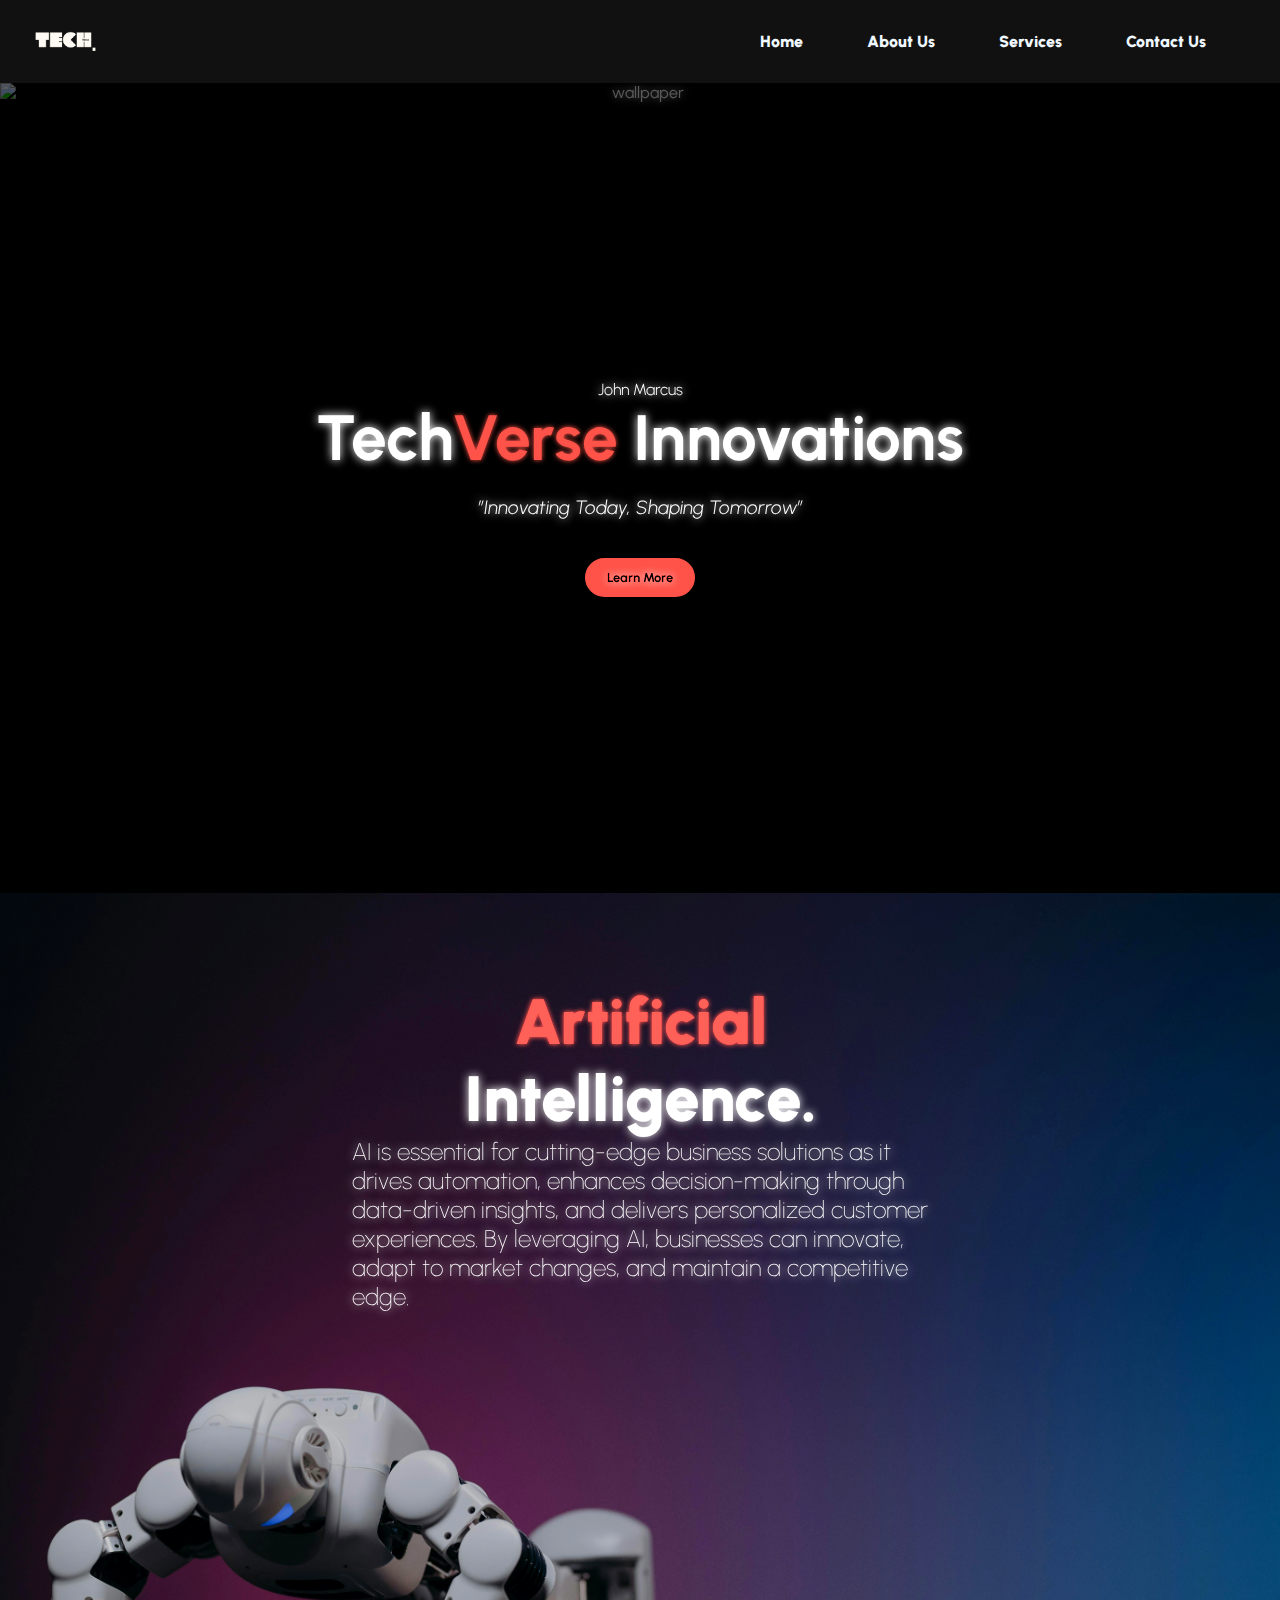
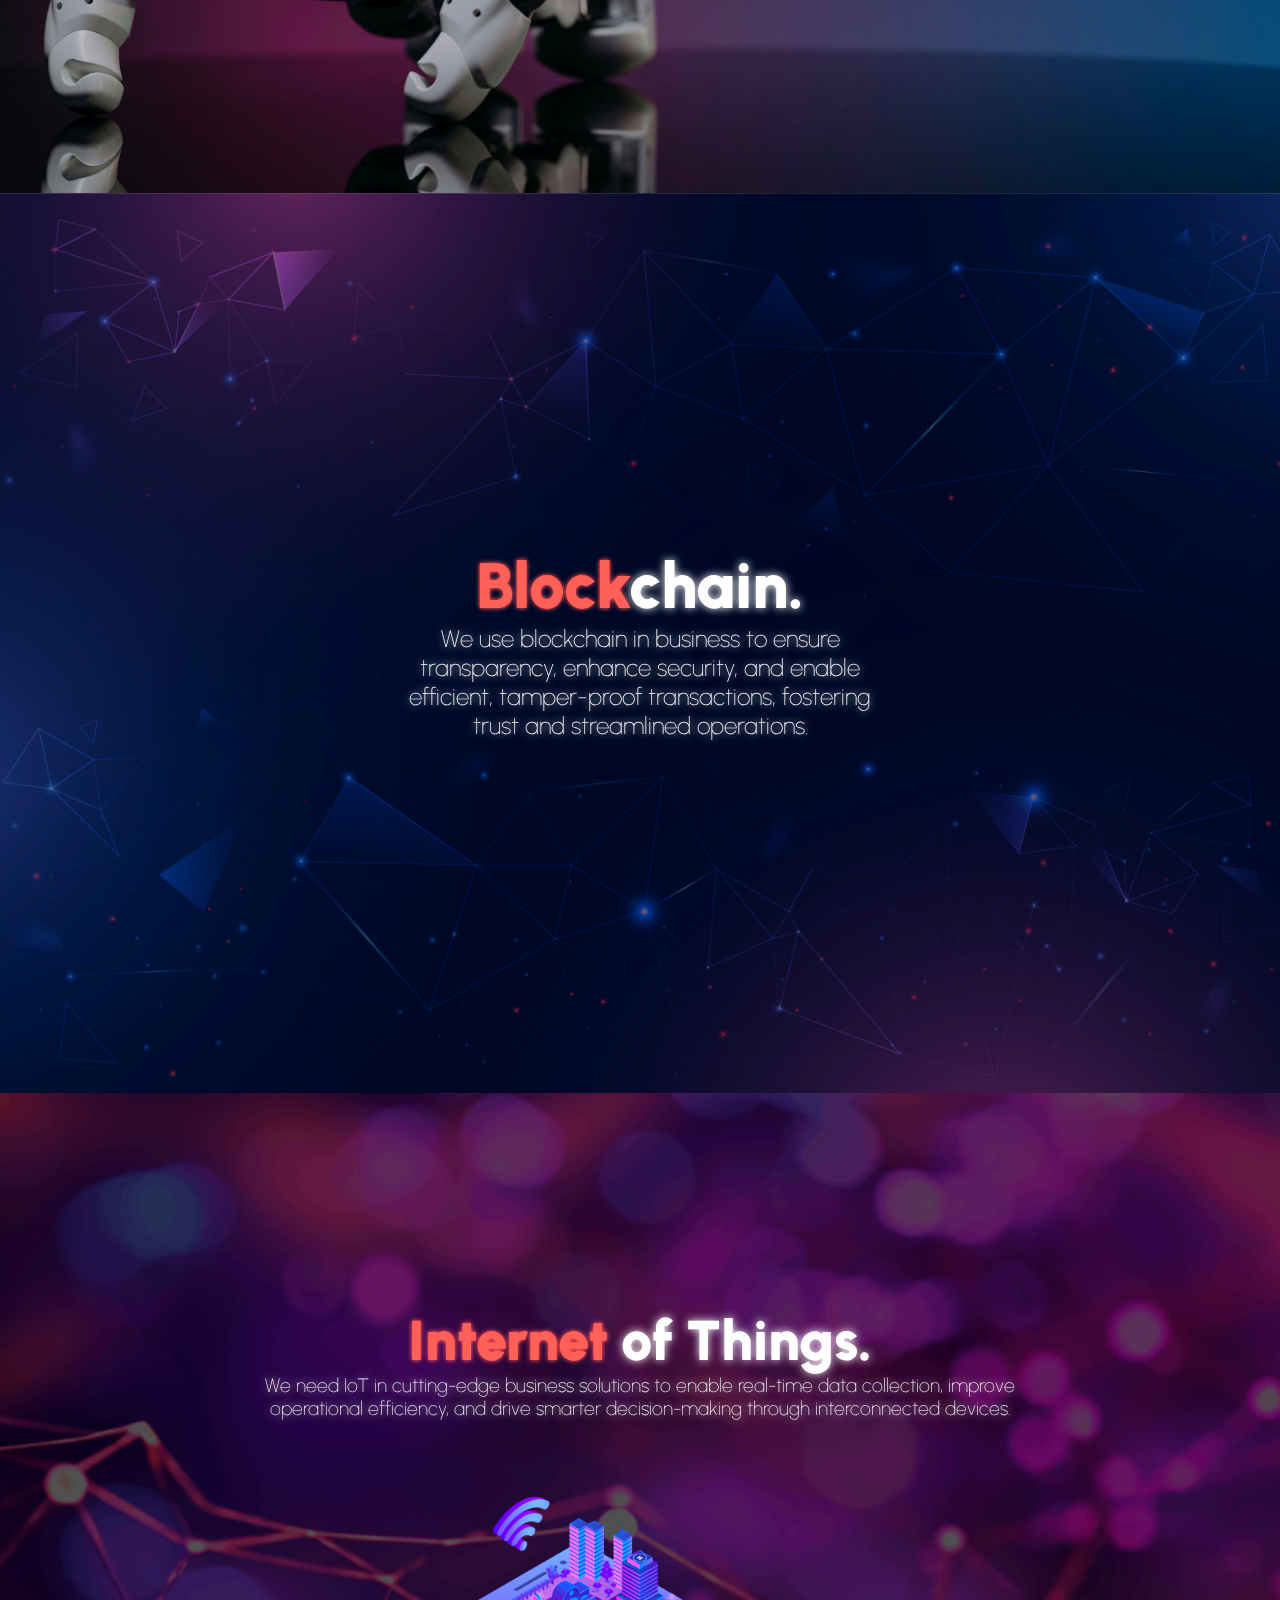
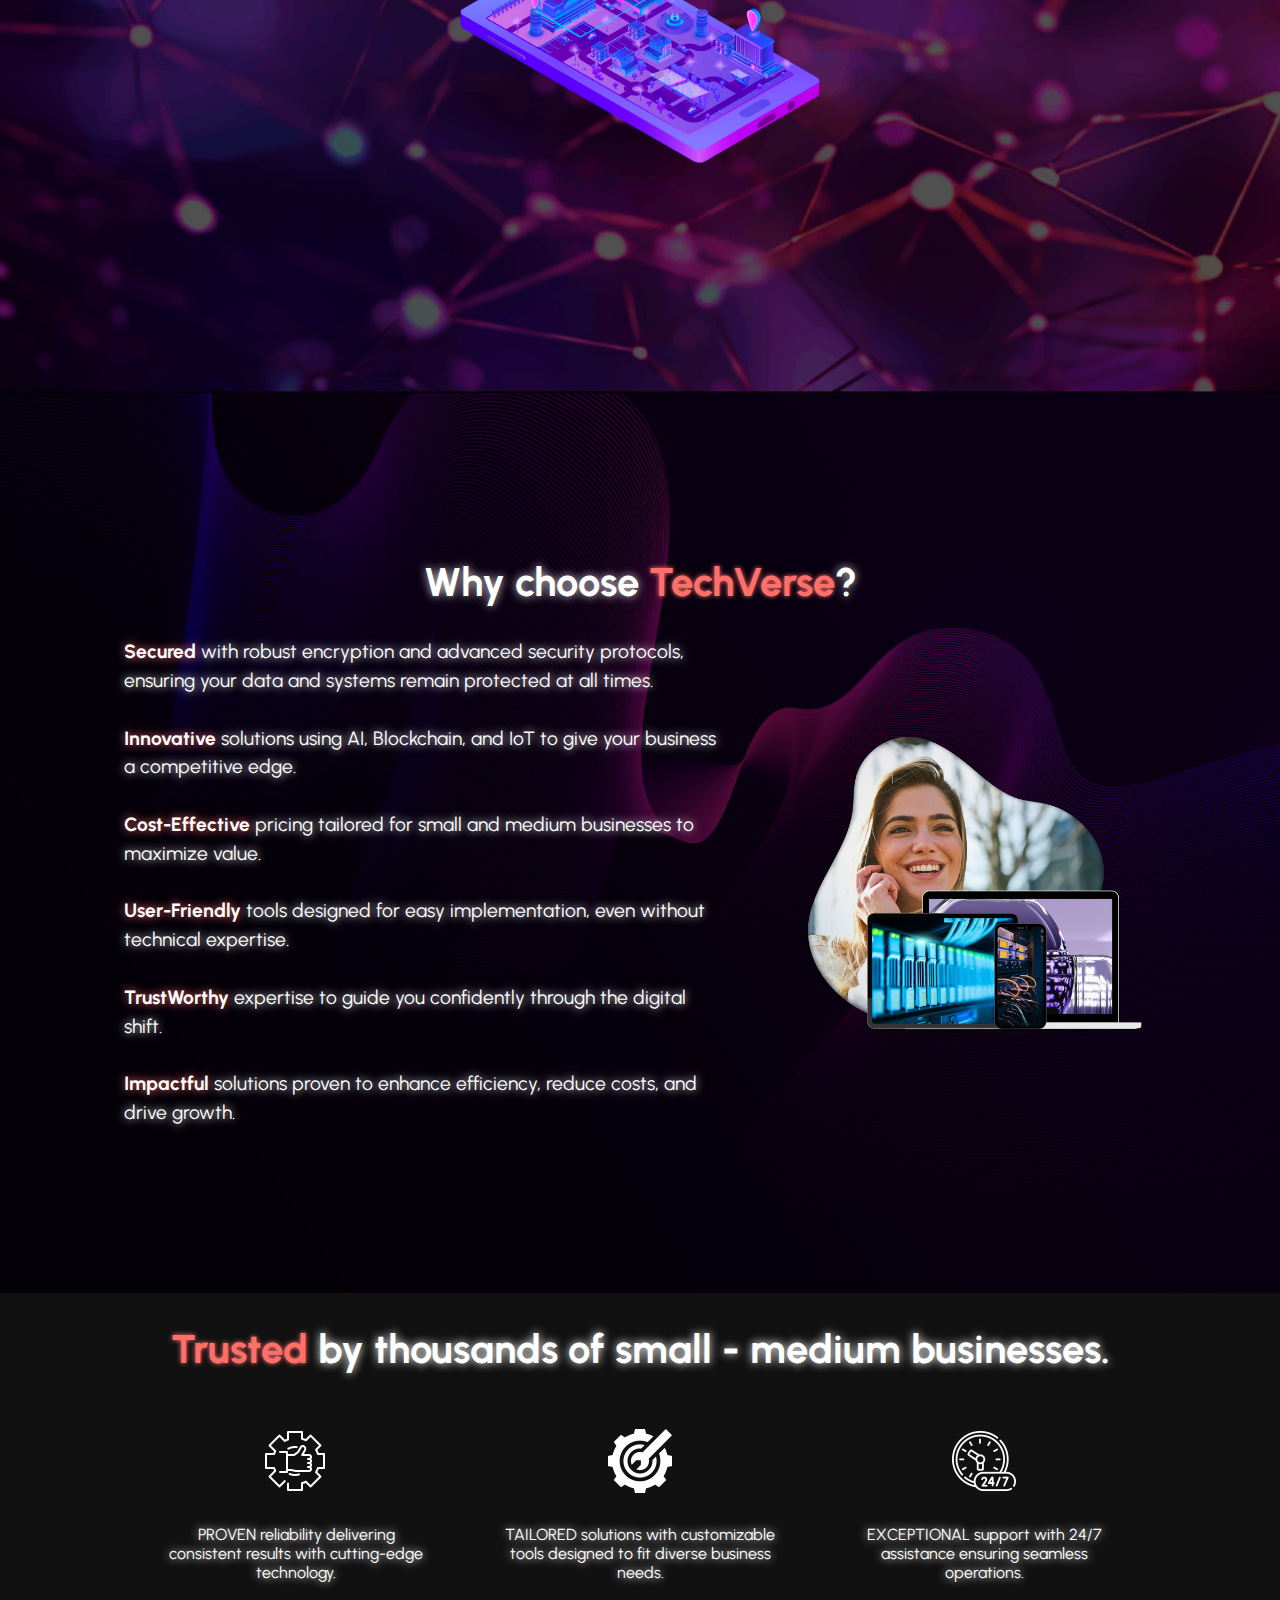
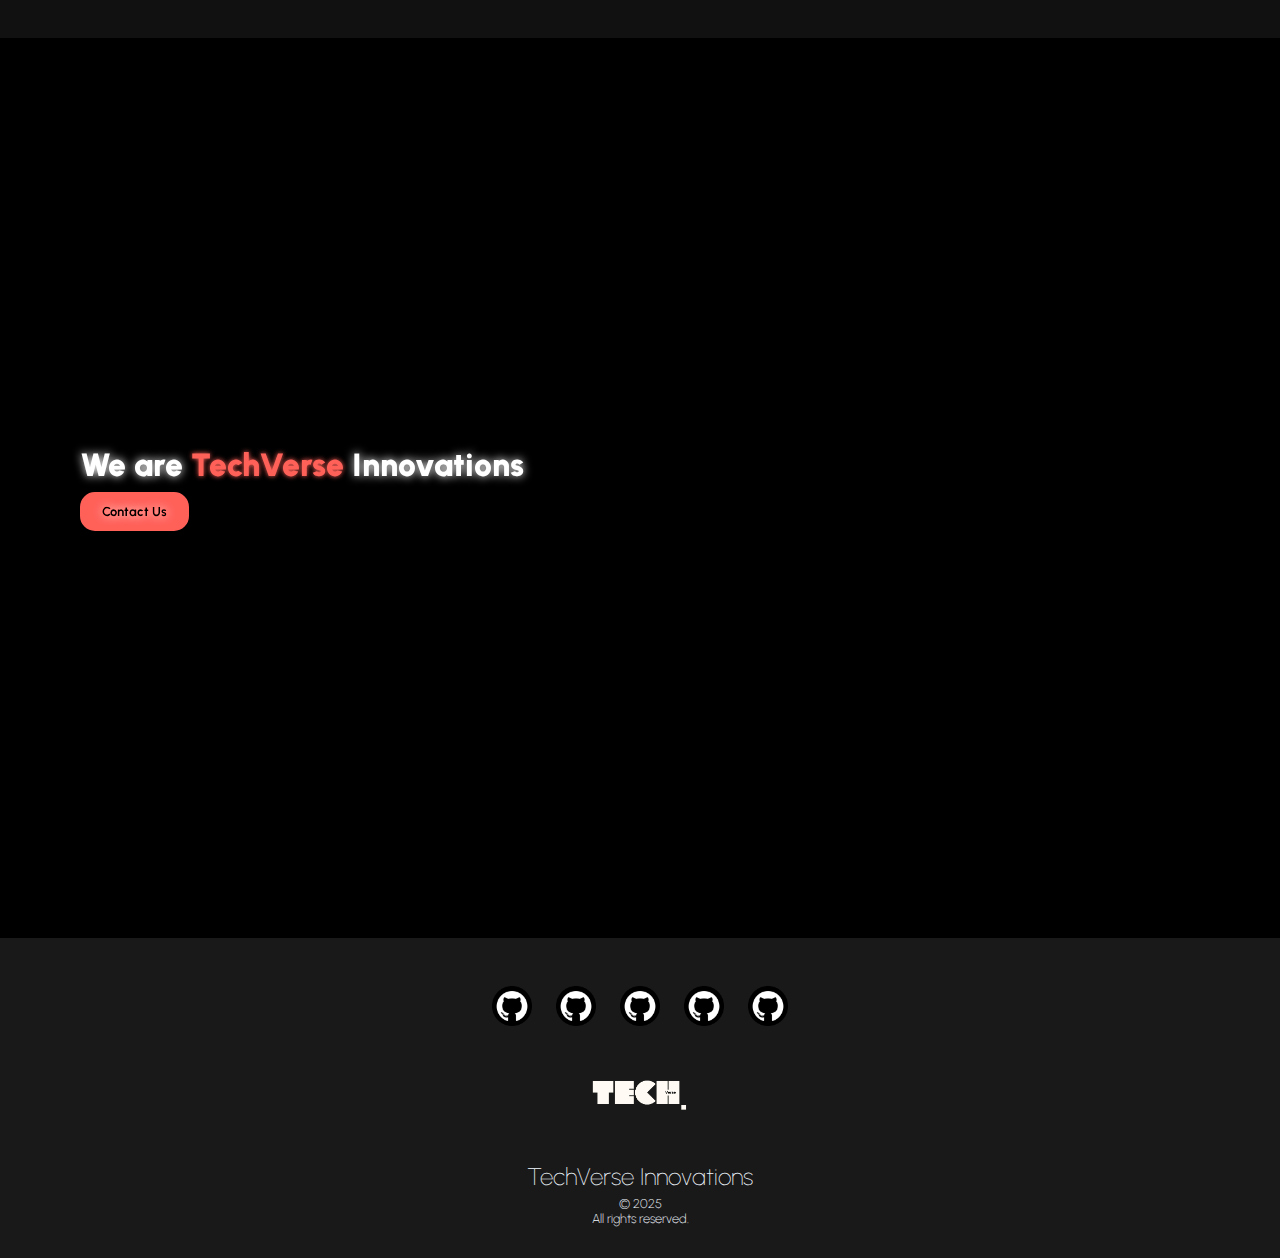
==== commit 052653a8: "refactor(home): added content" ====
--- a/index.html
+++ b/index.html
@@ -116,7 +116,7 @@
 
  <section class="section4">
 
-     <img src="./assets/img/Gradient.jpg" alt="Gradient-wallpaper" class="Gradient-wallpaper">
+     <img src="./assets/img/Iottry.png" alt="Gradient-wallpaper" class="Gradient-wallpaper">
 
      <div class="text-content3">
           <h2>
@@ -129,7 +129,77 @@
           <img src="./assets/img/IoT.png" alt="IoT-wallpaper" class="IoT-wallpaper">
      </div>
 
+ </section>
+
+
+
+
+
+
+<section class="section_add">
+     <img src="./assets/img/wave.jpg" alt="Wave-wallpaper" class="Wave-wallpaper">
+ 
+     <div class="text-content_add">
+         <h2>
+             Why choose <span class="span1">TechVerse</span>?
+         </h2>
+ 
+         <div class="description">
+             <p>
+                 <span class="span2">Secured</span> with robust encryption and advanced security protocols, ensuring your
+                 data and systems remain protected at all times.
+                 <br><br>
+                 <span class="span2">Innovative</span> solutions using AI, Blockchain, and IoT to give your business a
+                 competitive edge.
+                 <br><br>
+                 <span class="span2">Cost-Effective</span> pricing tailored for small and medium businesses to maximize
+                 value.
+                 <br><br>
+                 <span class="span2">User-Friendly</span> tools designed for easy implementation, even without technical
+                 expertise.
+                 <br><br>
+                 <span class="span2">TrustWorthy</span> expertise to guide you confidently through the digital shift.
+                 <br><br>
+                 <span class="span2">Impactful</span> solutions proven to enhance efficiency, reduce costs, and drive
+                 growth.
+             </p>
+ 
+             <img src="./assets/img/choose.png" alt="choose" class="choose">
+         </div>
+     </div>
+ </section>
+ 
+
+
+
+
+<section class="section_add2">
+     <h2>
+          <span class="span">Trusted</span> by thousands of small - medium businesses.
+     </h2>
+
+     <div class="aspect_container">
+          <div class="aspect_content">
+               <img src="./assets/img/thumbs.png" alt="thumgs" class="aspect_icon">
+               <p>
+                    PROVEN reliability delivering consistent results with cutting-edge technology.
+               </p>
+          </div>
+          <div class="aspect_content">
+               <img src="./assets/img/screw.png" alt="thumgs" class="aspect_icon">
+               <p>
+                    TAILORED solutions with customizable tools designed to fit diverse business needs.
+               </p>
+          </div>
+          <div class="aspect_content">
+               <img src="./assets/img/24.png" alt="thumgs" class="aspect_icon">
+               <p>
+                    EXCEPTIONAL support with 24/7 assistance ensuring seamless operations.
+               </p>
+          </div>
+     </div>
 </section>
+
 
 
 
--- a/assets/css/style.css
+++ b/assets/css/style.css
@@ -286,64 +286,104 @@
 
     /*----------------- SECTION 4 ----------------- */
 
-    .section4 {
-      height: 100vh;
-      width: 100%;
-      overflow-x: hidden;
-      display: flex;
-      color: #fff;
-      filter:saturate(150%);
-      text-shadow: 0px 0px 10px white;
-      align-items:center;
-      justify-content: center;
-      }
-
-      .Gradient-wallpaper {
-        position:relative;
-        object-fit: cover;
-        display: flex;
-        align-items: center;
-        justify-content: center;
-        z-index: -1;
-        opacity: 80%;
-        right: 0;
-        top: 0;
-        width: 100%;
-        height: 100%;
-        overflow: hidden;
-        background-size:cover;
-        filter: brightness(40%);
-      }
-
-      .text-content3 {
-        display: flex;
-        margin: 0;
-        position: absolute;
-        padding-left: 13rem;
-        padding-right: 10rem;
-        justify-content: space-between;
-        align-items: center;
-        justify-content: center;
-      }
-  
-      .text-content3 h2 {
-        font-size: 4rem;
-        margin-bottom: 0px;
-        font-weight: 1000;
-        padding-right: 5rem;
-      }
-  
-      .text-content3 p {
-        text-align: left;
-        font-size: 1.5rem;
-        margin-bottom: 0px;
-        font-weight: 100;
-        text-shadow: 0px 0px 10px white;
-      }
-
-      .IoT-wallpaper {
-        width: 40rem;
-      }
+.section4 {
+  height: 100vh;
+  width: 100%;
+  display: flex;
+  color: #fff;
+  filter: saturate(150%);
+  text-shadow: 0px 0px 10px white;
+  align-items: center;
+  justify-content: center;
+  flex-direction: column; /* Stack elements on smaller screens */
+  overflow: hidden; /* Prevent additional scrollbars */
+  position: relative;
+}
+
+.Gradient-wallpaper {
+  position: absolute;
+  object-fit: cover;
+  z-index: -1;
+  opacity: 80%;
+  right: 0;
+  top: 0;
+  width: 100%;
+  height: 100%;
+  background-size: cover;
+  filter: brightness(40%);
+  overflow: hidden; /* Ensures no hidden elements cause scrolling */
+}
+
+.text-content3 {
+  display: flex;
+  flex-direction: column;
+  margin: 0;
+  padding: 2rem;
+  text-align: center;
+  align-items: center;
+  justify-content: center;
+  gap: 2rem; /* Adds space between elements */
+  position: relative;
+  z-index: 1; /* Ensure it's above the background */
+  overflow: hidden; /* Prevent any content overflow */
+}
+
+.text-content3 h2 {
+  font-size: 3.5rem;
+  margin-bottom: 1rem;
+  font-weight: 1000;
+}
+
+.text-content3 p {
+  text-align: center;
+  font-size: 1.2rem;
+  font-weight: 100;
+  text-shadow: 0px 0px 10px white;
+  max-width: 800px; /* Limit paragraph width for better readability */
+}
+
+.IoT-wallpaper {
+  width: 100%;
+  max-width: 25rem;
+  height: auto;
+  transition: transform 0.3s ease, filter 0.3s ease; /* Smooth hover effect */
+}
+
+.IoT-wallpaper:hover {
+  transform: scale(1.1); /* Slight zoom effect */
+  filter: brightness(150%); /* Brightens the image on hover */
+}
+
+/* Responsive Adjustments */
+@media (max-width: 768px) {
+  .text-content3 h2 {
+    font-size: 2rem;
+  }
+
+  .text-content3 p {
+    font-size: 1rem;
+    padding: 0 1rem;
+  }
+
+  .IoT-wallpaper {
+    max-width: 20rem;
+  }
+}
+
+@media (max-width: 480px) {
+  .text-content3 h2 {
+    font-size: 2rem;
+  }
+
+  .text-content3 p {
+    font-size: 0.9rem;
+  }
+
+  .IoT-wallpaper {
+    max-width: 15rem;
+  }
+}
+
 
 
 
@@ -423,128 +463,191 @@
 
 
 
-      /*----------------- SECTION ADD ----------------- */
-
-      .section_add {
-        height: 100vh;
-        display: flex;
-        color: #fff;
-        filter:saturate(150%);
-        text-shadow: 0px 0px 10px white;
-        align-items:center;
-        justify-content: center;
-        }
-  
-        .Wave-wallpaper {
-          position:relative;
-          object-fit: cover;
-          display: flex;
-          align-items: center;
-          justify-content: center;
-          z-index: -1;
-          opacity: 80%;
-          right: 0;
-          top: 0;
-          width: 100%;
-          height: 100%;
-          overflow: hidden;
-          background-size:cover;
-          filter: brightness(40%);
-        }
-  
-        .text-content_add {
-          display: flex;
-          margin: 0;
-          position: absolute;
-          padding-left: 15rem;
-          padding-right: 15rem;
-          align-items: center;
-          justify-content: cetner;
-          flex-direction: column;
-
-
-        }
-    
-        .text-content_add h2 {
-          font-size: 3rem;
-          margin-bottom: 0px;
-          font-weight: 1000;
-          text-align: center;
-          padding-bottom: 3rem;
-
-
-        }
-    
-        .text-content_add p {
-          text-align: left;
-          font-size: 1.2rem;
-          margin-bottom: 0px;
-          font-weight: 100;
-          text-shadow: 0px 0px 10px white;
-          padding-right: 3rem;
-          align-items: center;
-          justify-content: center;
-          align-content: center;
-
-
-        }
-
-        .description {
-          flex-direction: row;
-          display: flex;
-
-
-        }
-
-        .span2 {
-          font-weight: 1000;
-        }
-
-        .choose {
-          width: 30rem;
-        }
+      /* SECTION ADD */
+.section_add {
+  position: relative;
+  height: 100vh;
+  display: flex;
+  align-items: center;
+  justify-content: center;
+  text-align: center;
+  color: #fff;
+  overflow: hidden;
+}
+
+.Wave-wallpaper {
+  position: absolute;
+  top: 0;
+  left: 0;
+  width: 100%;
+  height: 100%;
+  object-fit: cover;
+  z-index: -1;
+  opacity: 0.8;
+  filter: brightness(40%);
+}
+
+.text-content_add {
+  display: flex;
+  flex-direction: column;
+  align-items: center;
+  justify-content: center;
+  padding: 2rem;
+  gap: 2rem;
+  z-index: 1;
+}
+
+.text-content_add h2 {
+  font-size: 2.5rem;
+  font-weight: bold;
+  color: #fff;
+  text-shadow: 0px 0px 10px rgba(255, 255, 255, 0.8);
+}
+
+.description {
+  display: flex;
+  flex-wrap: wrap;
+  align-items: center;
+  justify-content: center;
+  gap: 2rem;
+}
+
+.description p {
+  font-size: 1.2rem;
+  line-height: 1.5;
+  text-align: left;
+  max-width: 600px;
+  text-shadow: 0px 0px 10px white;
+}
+
+.choose {
+  width: 80%;
+  max-width: 400px;
+  height: auto;
+  border-radius: 10px;
+}
+
+/* Highlighted text */
+.span1 {
+  color: #ff706b;
+  text-shadow: 0px 0px 5px #ff706b;
+}
+
+.span2 {
+  font-weight: bold;
+  color: #ffffff;
+  text-shadow: 0px 0px 10px #ff706b;
+
+}
+
+/* Responsive Design */
+@media (max-width: 768px) {
+  .text-content_add h2 {
+      font-size: 2rem;
+  }
+
+  .description {
+      flex-direction: column;
+      gap: 1.5rem;
+  }
+
+  .description p {
+      font-size: 1rem;
+  }
+
+  .choose {
+      width: 100%;
+  }
+}
+
+@media (max-width: 480px) {
+  .text-content_add h2 {
+      font-size: 1.5rem;
+  }
+
+  .description p {
+      font-size: 0.9rem;
+  }
+}
+
 
 
       /*----------------- SECTION ADD 2 ----------------- */
 
-      .section_add2 {
-        height: 60vh;
-        display: flex;
-        color: #fff;
-        background-color: #111111;
-        text-shadow: 0px 0px 10px white;
-        align-items:center;
-        justify-content: center;
-        flex-direction: column;
-        }
-
-        .section_add2 h2 {
-          padding-bottom: 3rem;
-          text-align: center;
-          font-size: 2.5rem;
-        }
-
-        .section_add2 p {
-          text-align: center;
-          padding-top: 1rem;
-        }
-
-        .aspect_container {
-          display: flex;
-          align-items:center;
-          justify-content: center;
-          padding-left: 18rem;
-          padding-right: 18rem;
-        }
-
-        .aspect_content {
-          padding: 2rem;
-          display: flex;
-          align-items: center;
-          flex-direction: column;
-        }
-
-        .aspect_icon {
-          width: 4rem;
-          filter: invert(98%) sepia(4%) saturate(356%) hue-rotate(149deg) brightness(117%) contrast(100%);
-        }
+.section_add2 {
+  height: auto; /* Adjust height dynamically for content */
+  display: flex;
+  color: #fff;
+  background-color: #111111;
+  text-shadow: 0px 0px 10px white;
+  align-items: center;
+  justify-content: center;
+  flex-direction: column;
+  padding: 2rem; /* Add padding for better spacing */
+}
+
+.section_add2 h2 {
+  padding-bottom: 2rem;
+  text-align: center;
+  font-size: 2.5rem;
+}
+
+.section_add2 p {
+  text-align: center;
+  padding-top: 1rem;
+}
+
+.aspect_container {
+  display: flex;
+  flex-wrap: wrap; /* Enable wrapping for child elements */
+  align-items: flex-start; /* Align items properly in smaller views */
+  justify-content: center; /* Center elements in the container */
+  gap: 1.5rem; /* Add space between items */
+  padding: 0 1rem; /* Reduce side padding */
+}
+
+.aspect_content {
+  padding: 1.5rem;
+  display: flex;
+  align-items: center;
+  flex-direction: column;
+  text-align: center;
+  max-width: 20rem; /* Restrict max width for better alignment */
+}
+
+.aspect_icon {
+  width: 4rem;
+  filter: invert(98%) sepia(4%) saturate(356%) hue-rotate(149deg) brightness(117%) contrast(100%);
+  margin-bottom: 1rem; /* Add space below icons */
+}
+
+/* Responsive Adjustments */
+@media (max-width: 768px) {
+  .section_add2 h2 {
+    font-size: 2rem; /* Adjust font size for smaller screens */
+    padding-bottom: 1.5rem;
+  }
+
+  .aspect_container {
+    gap: 1rem; /* Reduce gap between items */
+    padding: 0 1rem; /* Adjust padding */
+  }
+
+  .aspect_content {
+    padding: 1rem; /* Adjust padding for smaller items */
+  }
+
+  .aspect_icon {
+    width: 3rem; /* Adjust icon size */
+  }
+}
+
+@media (max-width: 480px) {
+  .section_add2 h2 {
+    font-size: 1.8rem;
+  }
+
+  .aspect_content {
+    max-width: 100%; /* Allow items to take full width */
+  }
+}
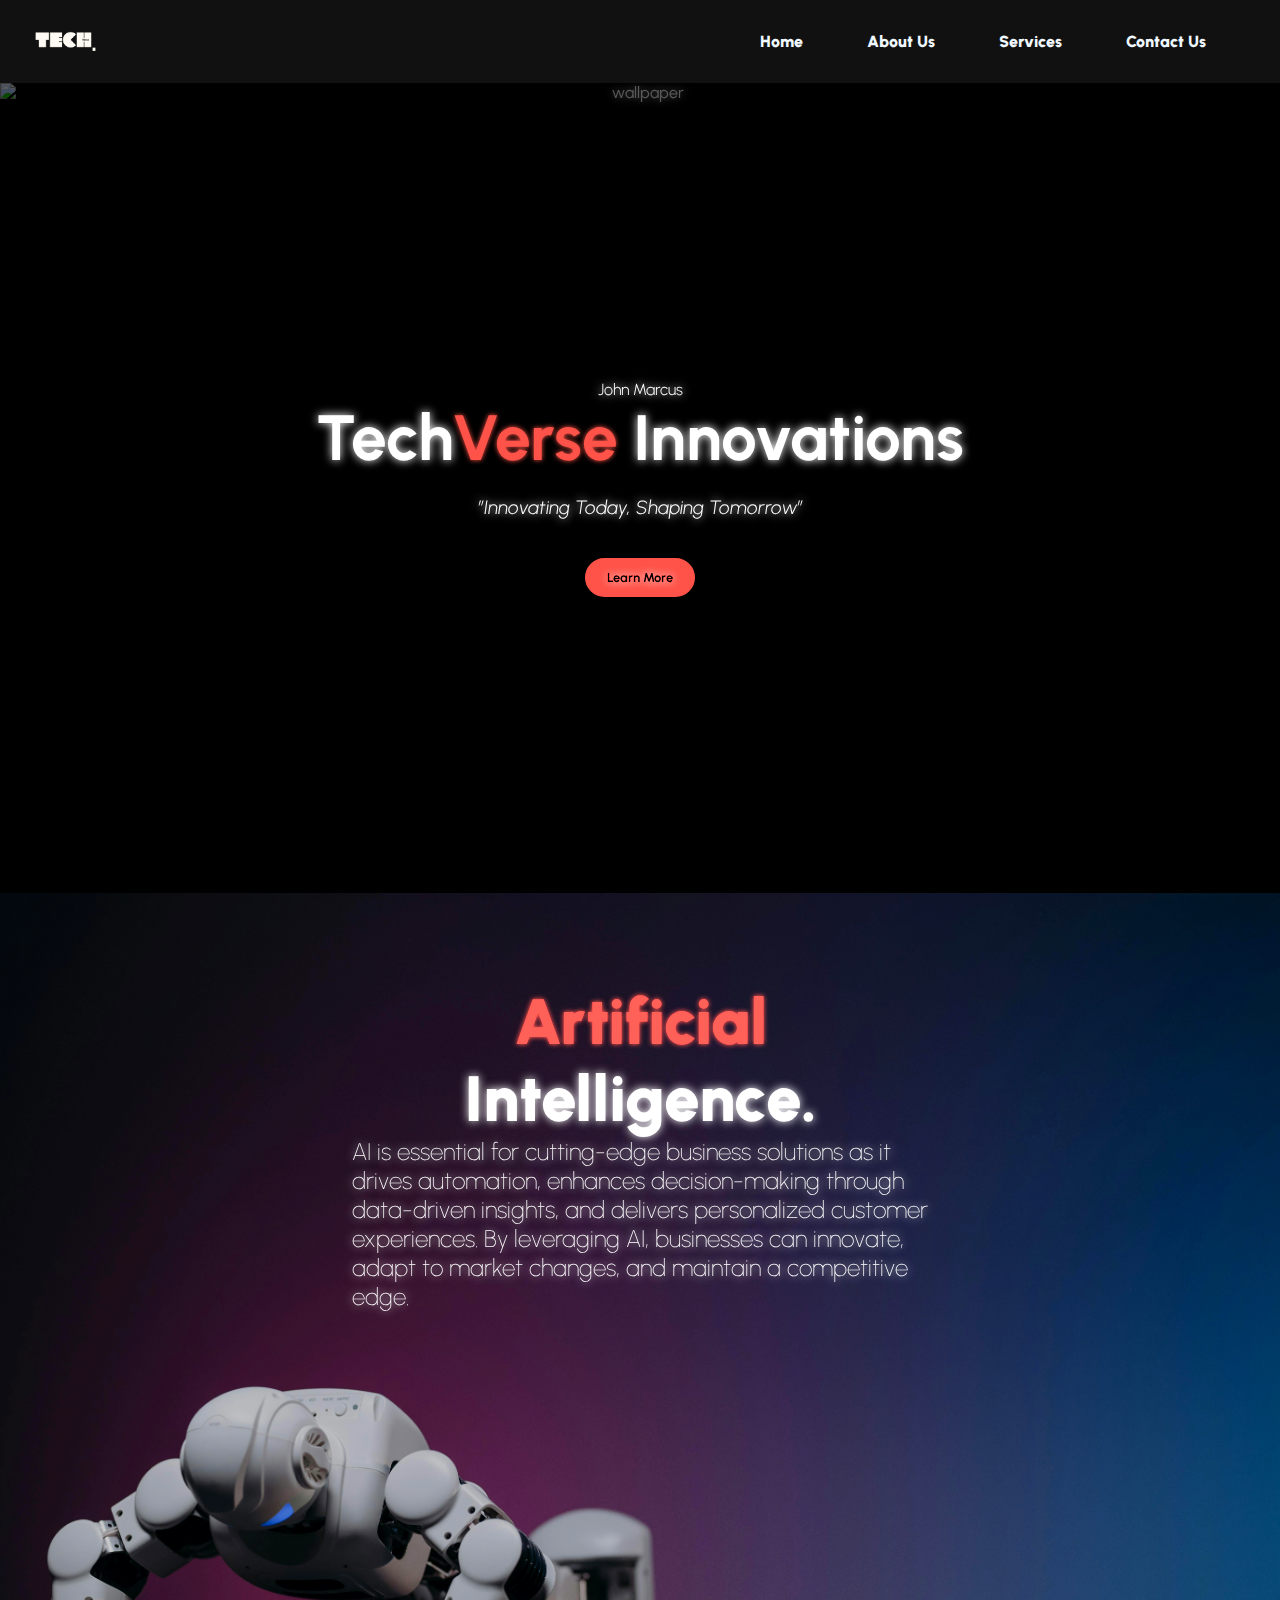
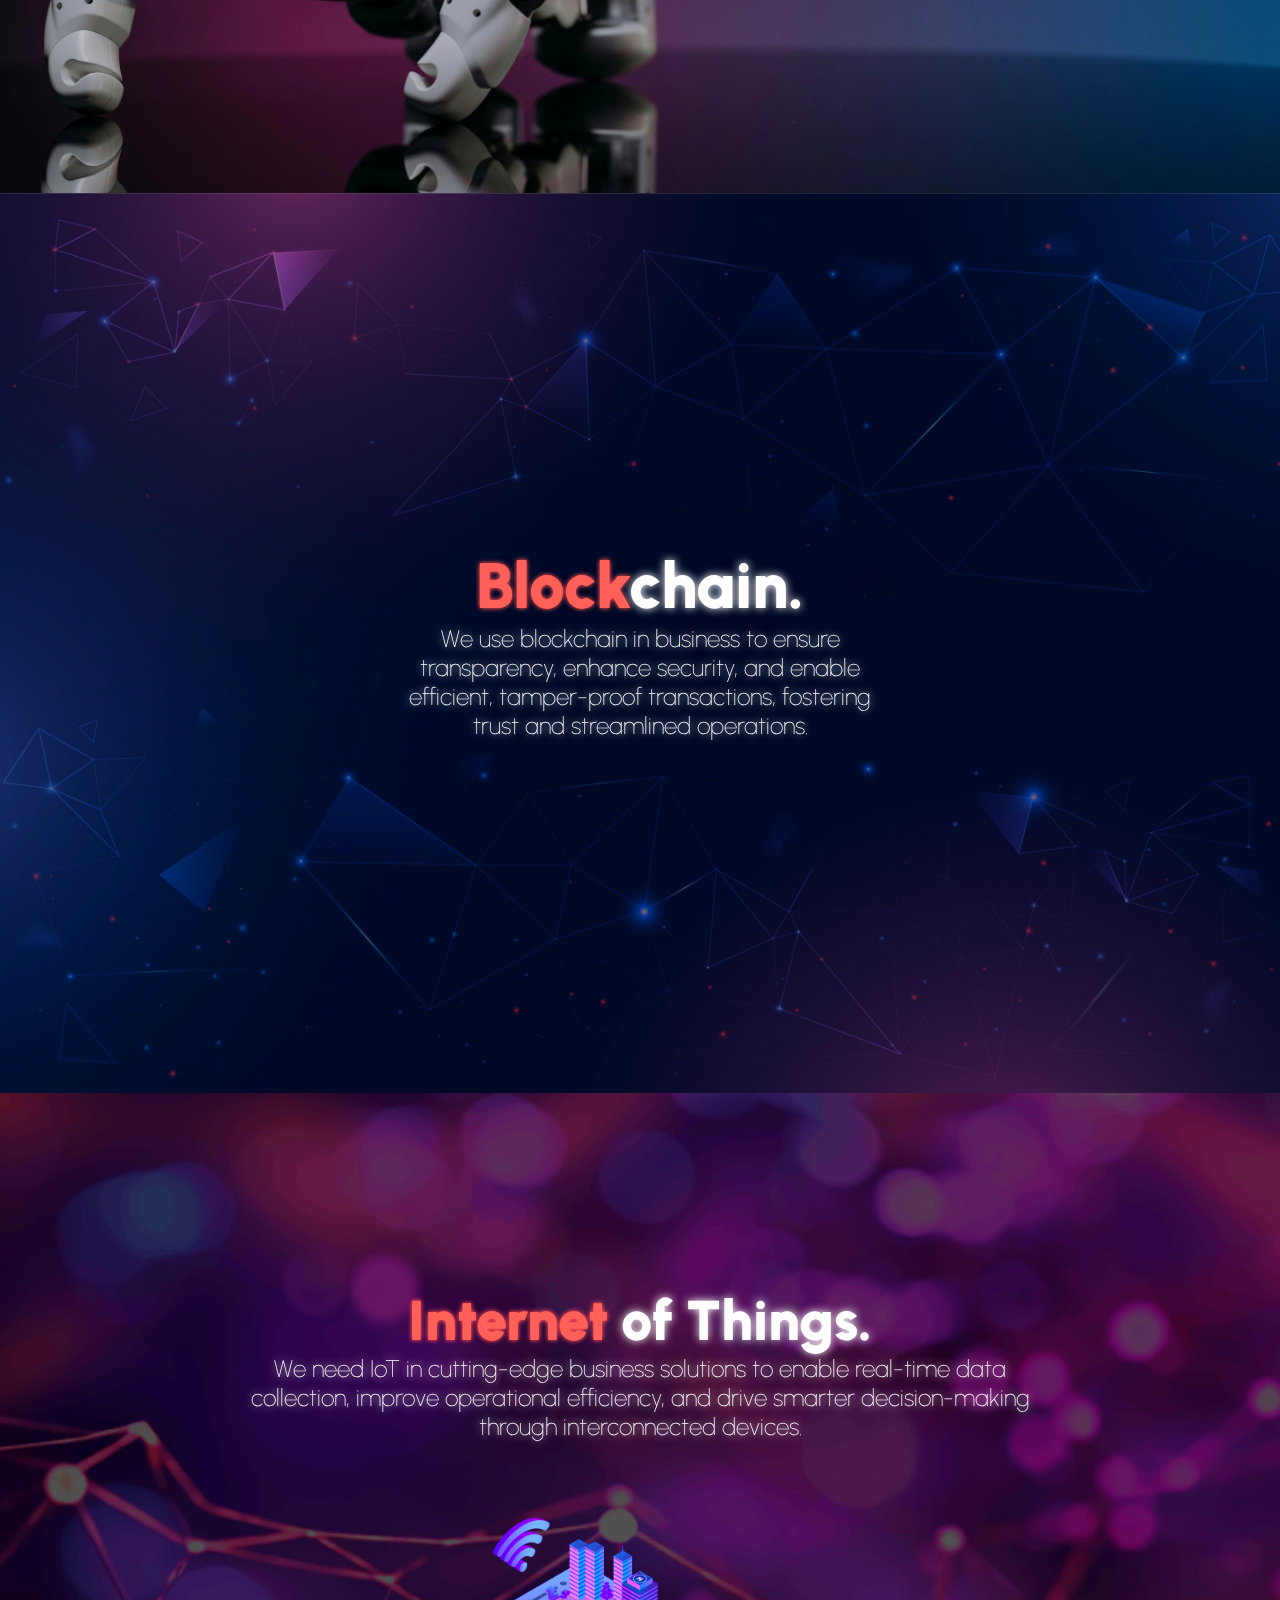
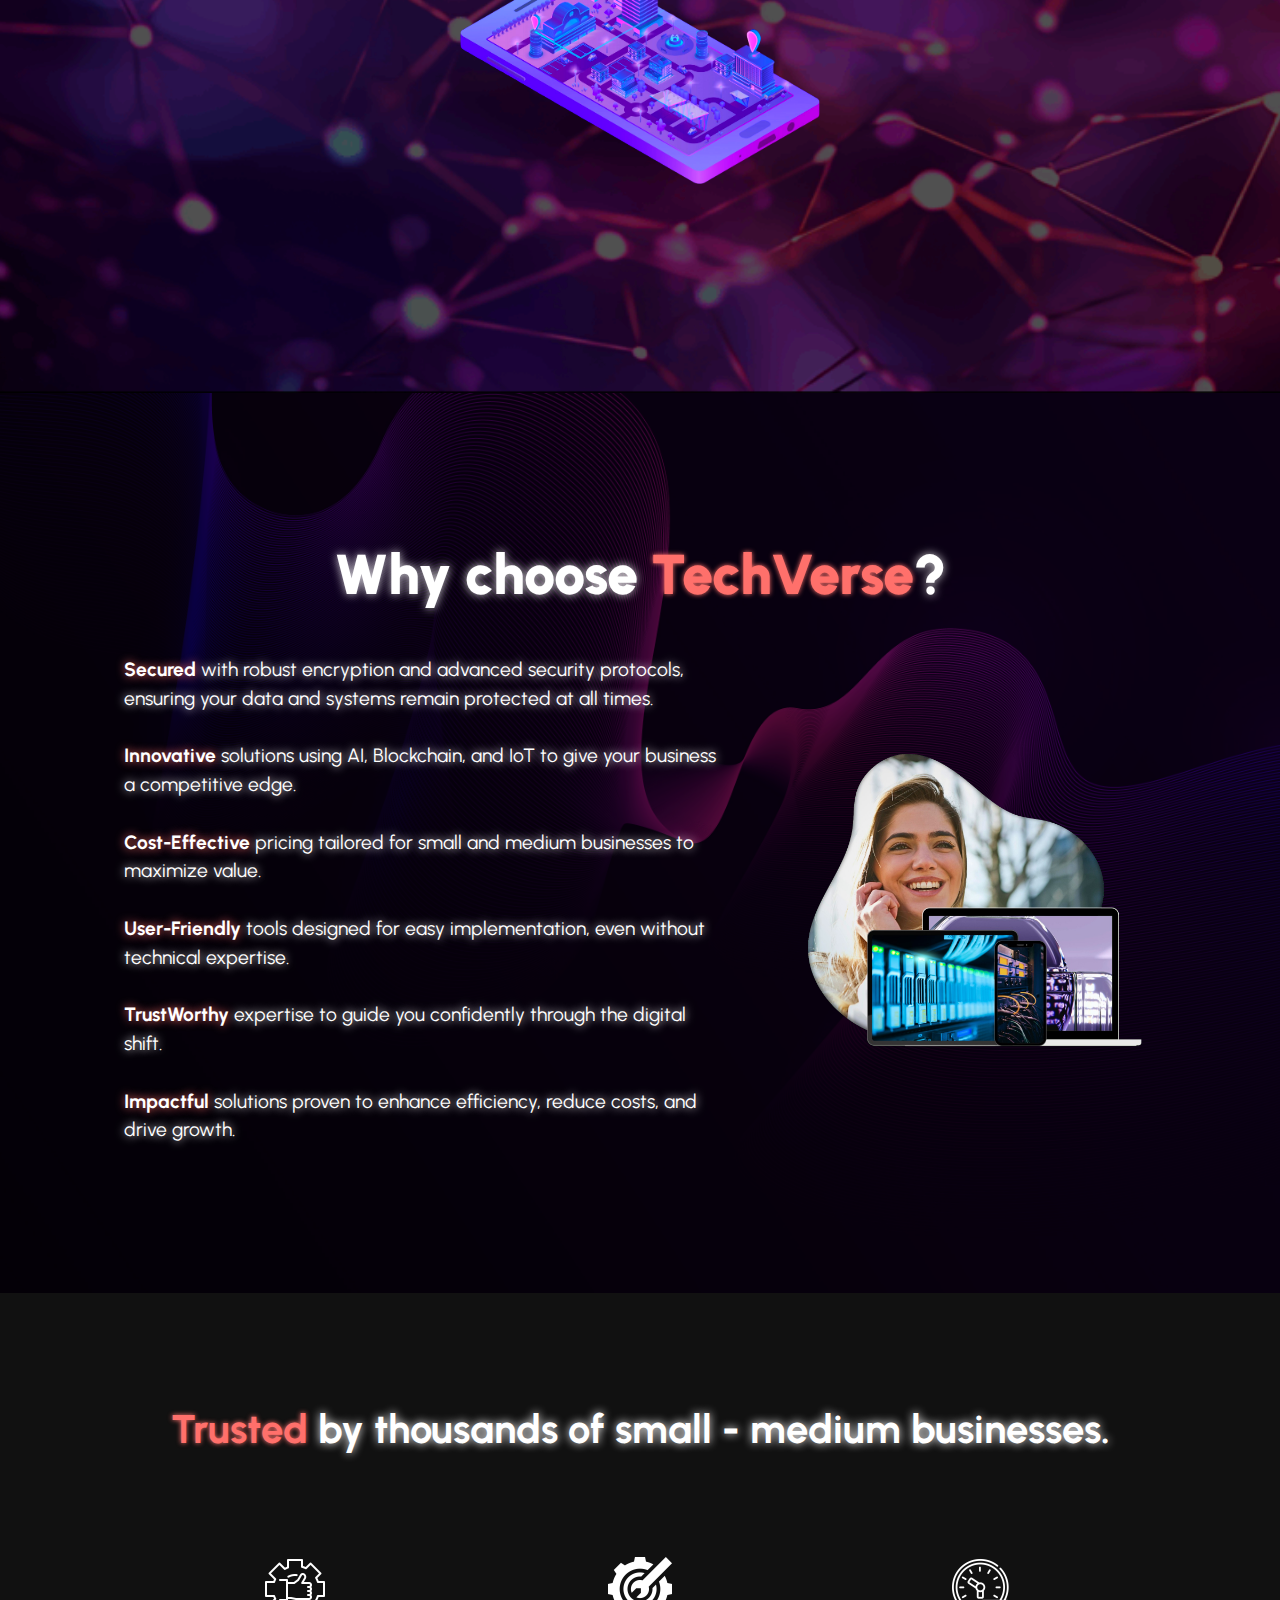
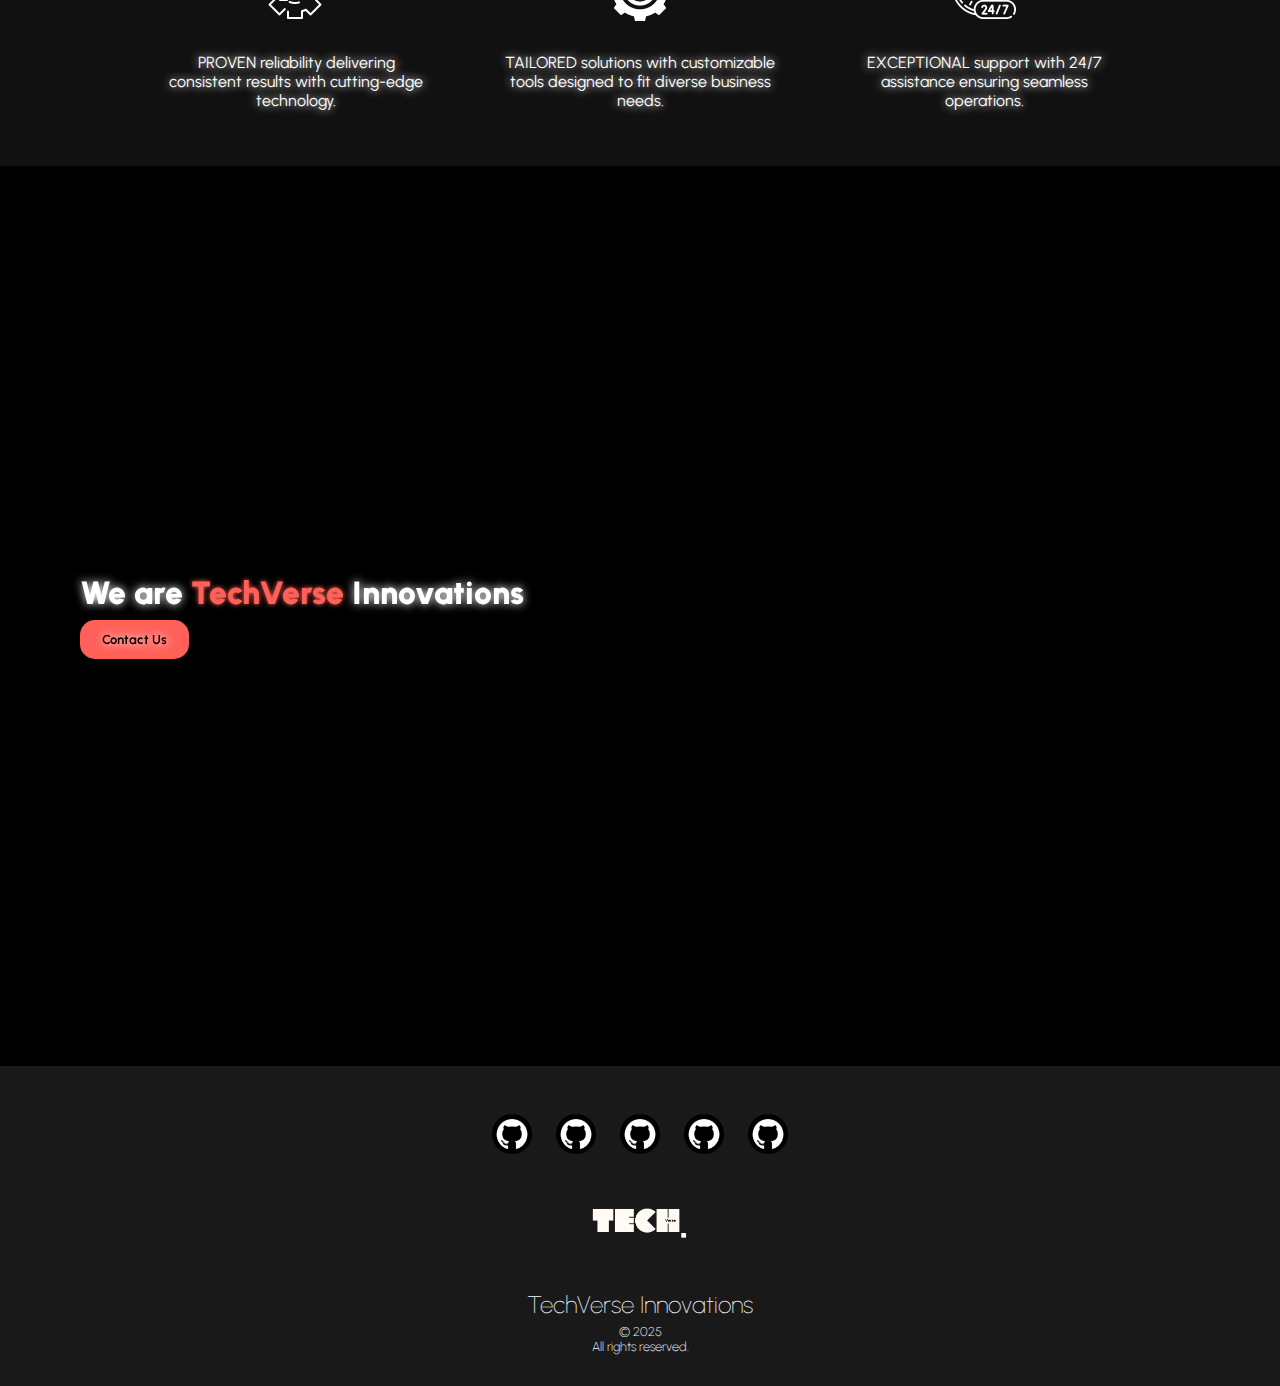
==== commit 3194cd81: "refactor(index.html): added content" ====
--- a/index.html
+++ b/index.html
@@ -206,8 +206,7 @@
 
 <section class="section5">
 
-     <video src="./assets/vid/techverse.mp4" muted loop autoplay id="myVideo">
-     </video>
+     <video src="./assets/vid/techverse.mp4" muted loop autoplay id="myVideo"></video>
 
      <div class="text-content4">
           <h2>
--- a/assets/css/style.css
+++ b/assets/css/style.css
@@ -128,7 +128,9 @@
 
 
 
-/*----------------- SECTION 2 ----------------- */
+        /*----------------- SECTION 2 ----------------- */
+
+
 .section2 {
   height: 100vh; /* Ensures the section takes the full viewport height */
   display: flex;
@@ -286,6 +288,7 @@
 
     /*----------------- SECTION 4 ----------------- */
 
+
 .section4 {
   height: 100vh;
   width: 100%;
@@ -336,7 +339,7 @@
 
 .text-content3 p {
   text-align: center;
-  font-size: 1.2rem;
+  font-size: 1.5rem;
   font-weight: 100;
   text-shadow: 0px 0px 10px white;
   max-width: 800px; /* Limit paragraph width for better readability */
@@ -463,7 +466,10 @@
 
 
 
-      /* SECTION ADD */
+          /* SECTION ADD */
+
+
+
 .section_add {
   position: relative;
   height: 100vh;
@@ -502,6 +508,9 @@
   font-weight: bold;
   color: #fff;
   text-shadow: 0px 0px 10px rgba(255, 255, 255, 0.8);
+  font-size: 3.5rem;
+  margin-bottom: 1rem;
+  font-weight: 1000;
 }
 
 .description {
@@ -587,9 +596,10 @@
 }
 
 .section_add2 h2 {
-  padding-bottom: 2rem;
+  padding-bottom: 5rem;
   text-align: center;
   font-size: 2.5rem;
+  padding-top: 5rem;
 }
 
 .section_add2 p {
--- a/assets/css/header.css
+++ b/assets/css/header.css
@@ -1,4 +1,5 @@
 /*----------------- HEADER ----------------- */
+
 
 
 header {
@@ -51,6 +52,7 @@
 /*----------------- HEADER ANIMATIONS ----------------- */
 
 
+
 .buttons:hover {
   font-size: 1.7rem;
   transform: scale(1);
--- a/assets/css/scrollbar.css
+++ b/assets/css/scrollbar.css
@@ -1,4 +1,6 @@
 /*----------------- SCROLL BAR -----------------*/
+
+
 
 /* width */
 ::-webkit-scrollbar {
--- a/assets/css/footer.css
+++ b/assets/css/footer.css
@@ -1,4 +1,7 @@
 /* ----------------- FOOTER ----------------- */
+
+
+
 .footer_color {
     background-color: #1a1919;
     padding: 2rem 0;
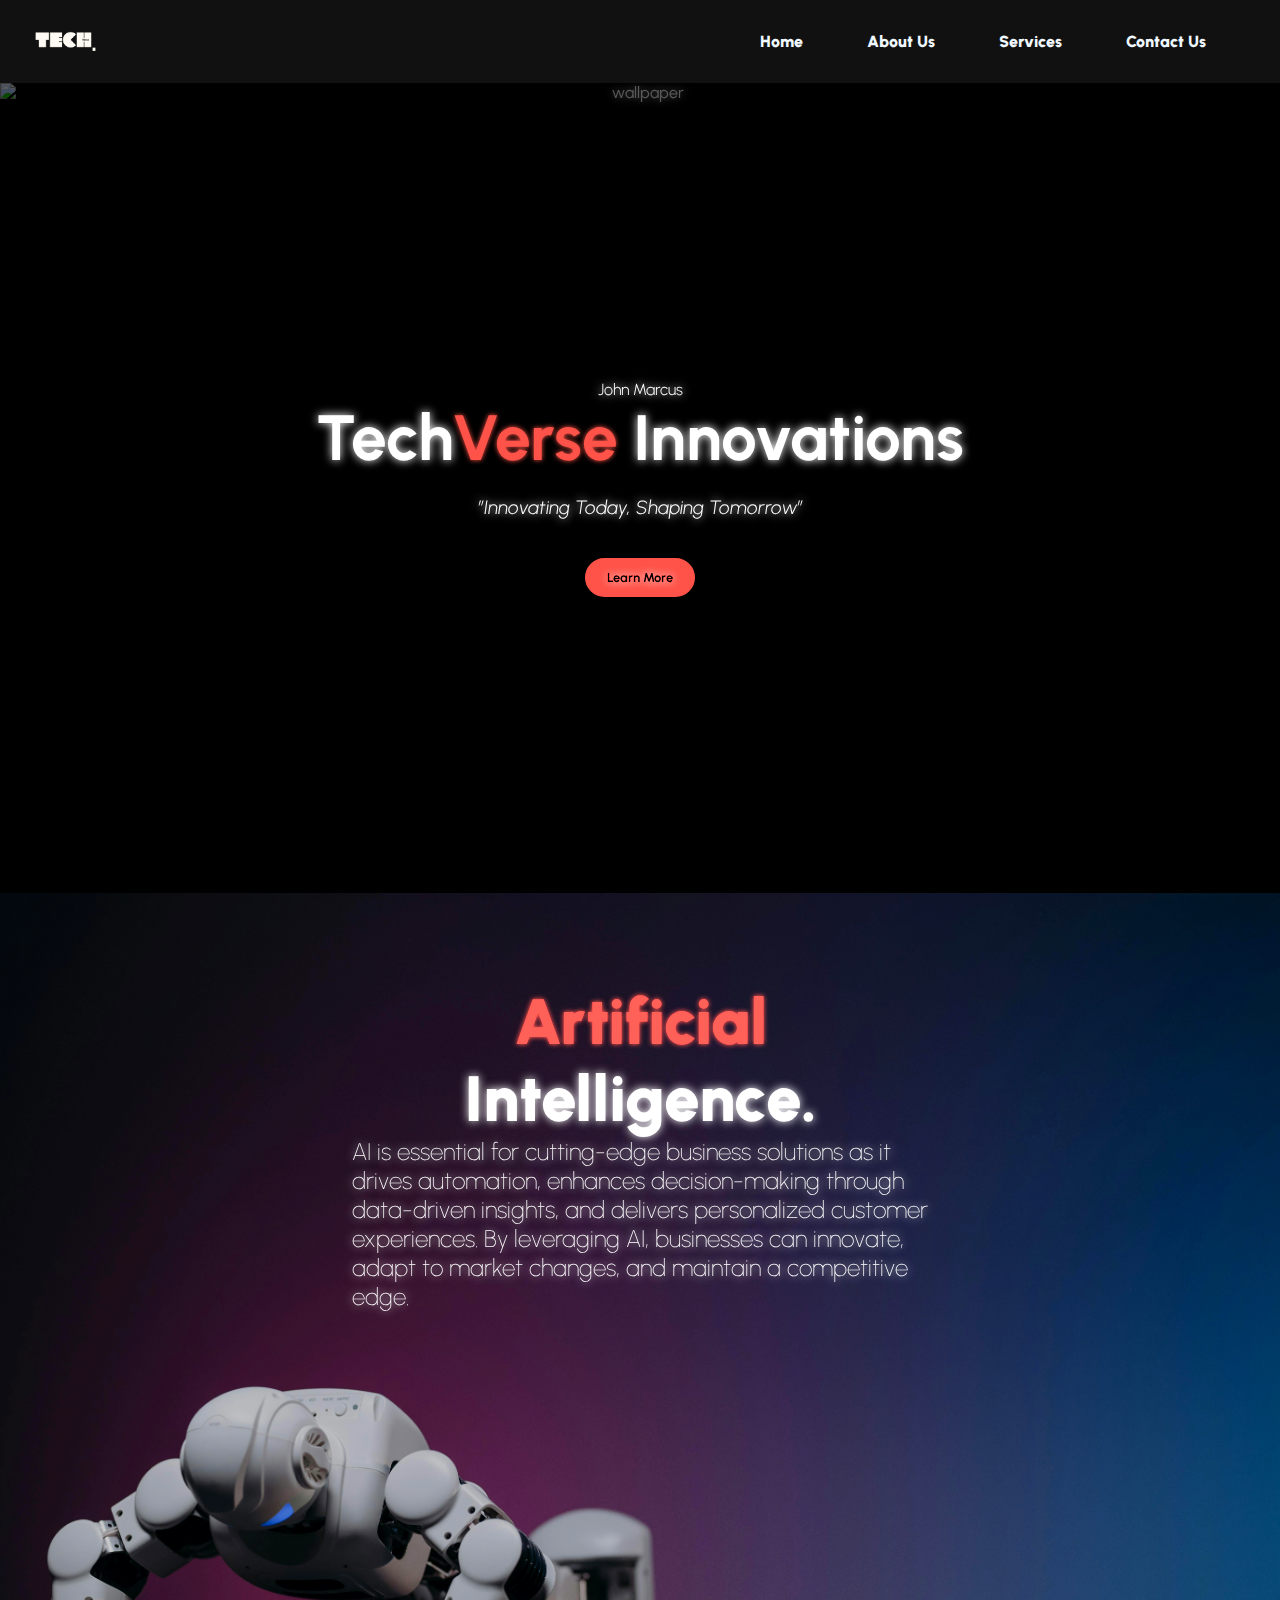
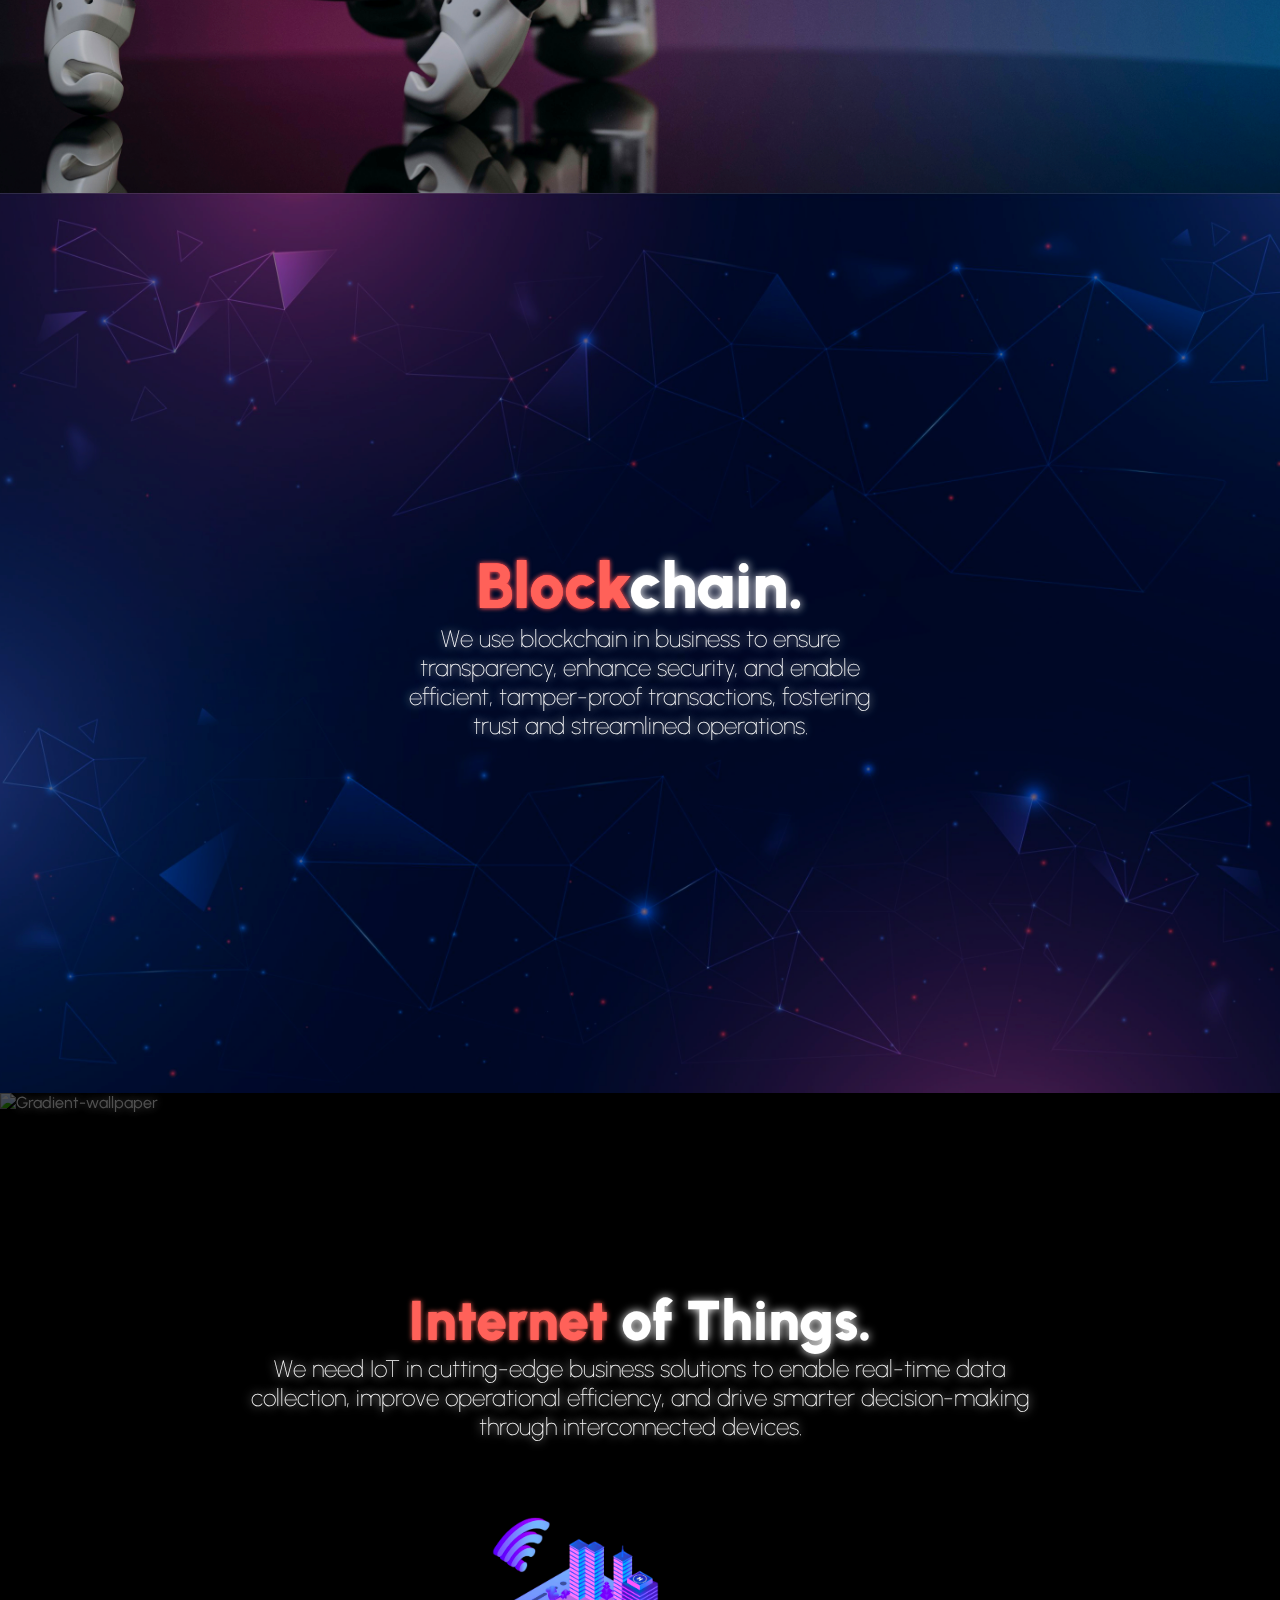
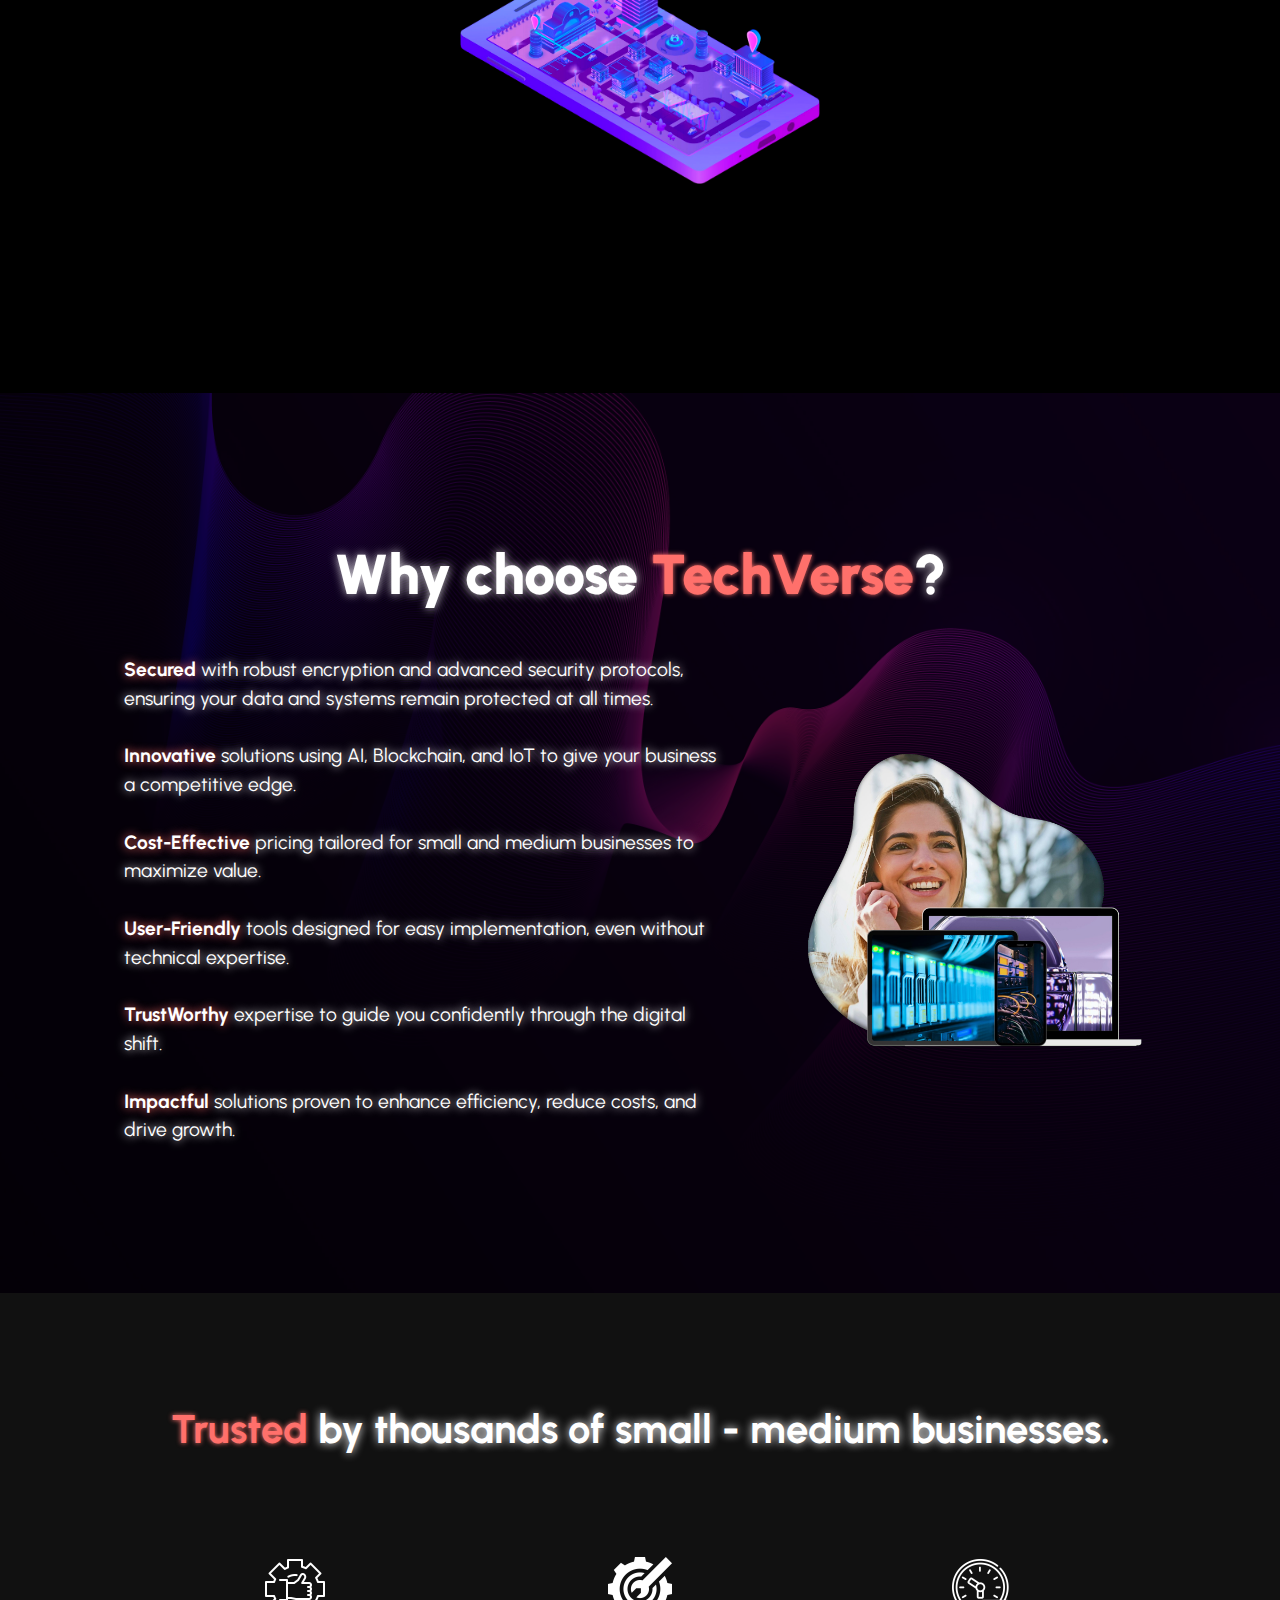
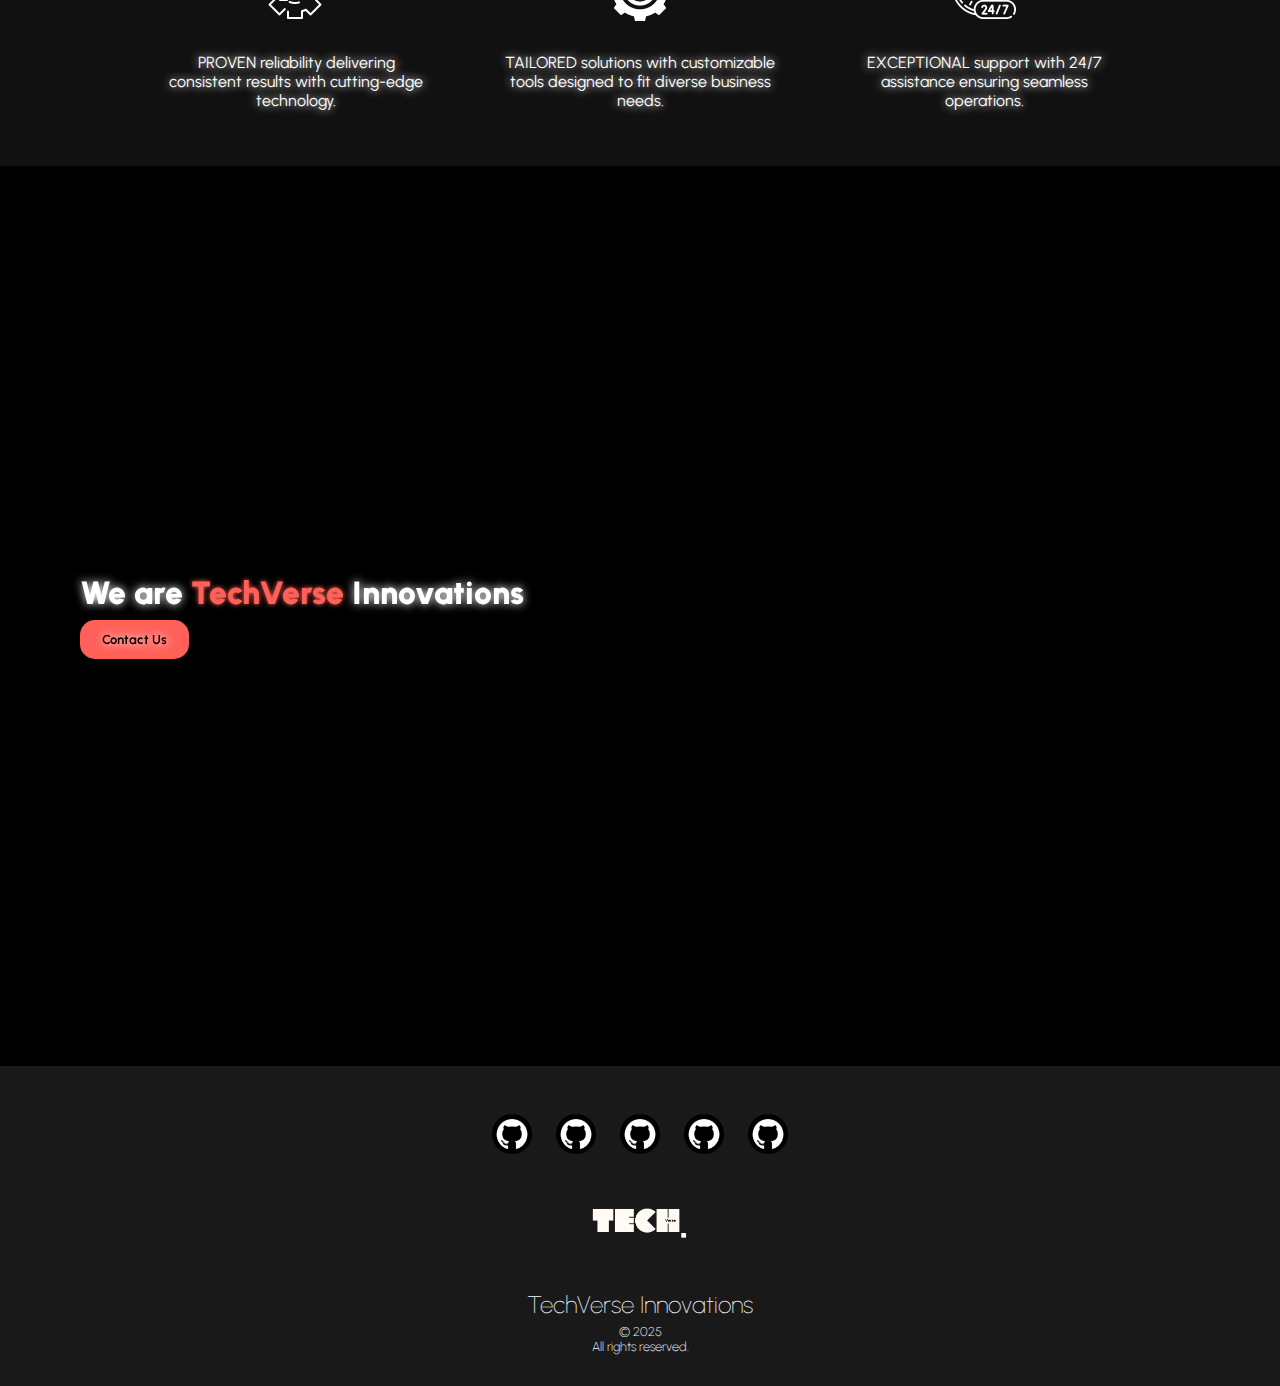
==== commit cb26880b: "feat(index.html): fixed content" ====
--- a/index.html
+++ b/index.html
@@ -116,7 +116,7 @@
 
  <section class="section4">
 
-     <img src="./assets/img/Iottry.png" alt="Gradient-wallpaper" class="Gradient-wallpaper">
+     <img src="./assets/img/Gradient.jpg" alt="Gradient-wallpaper" class="Gradient-wallpaper">
 
      <div class="text-content3">
           <h2>
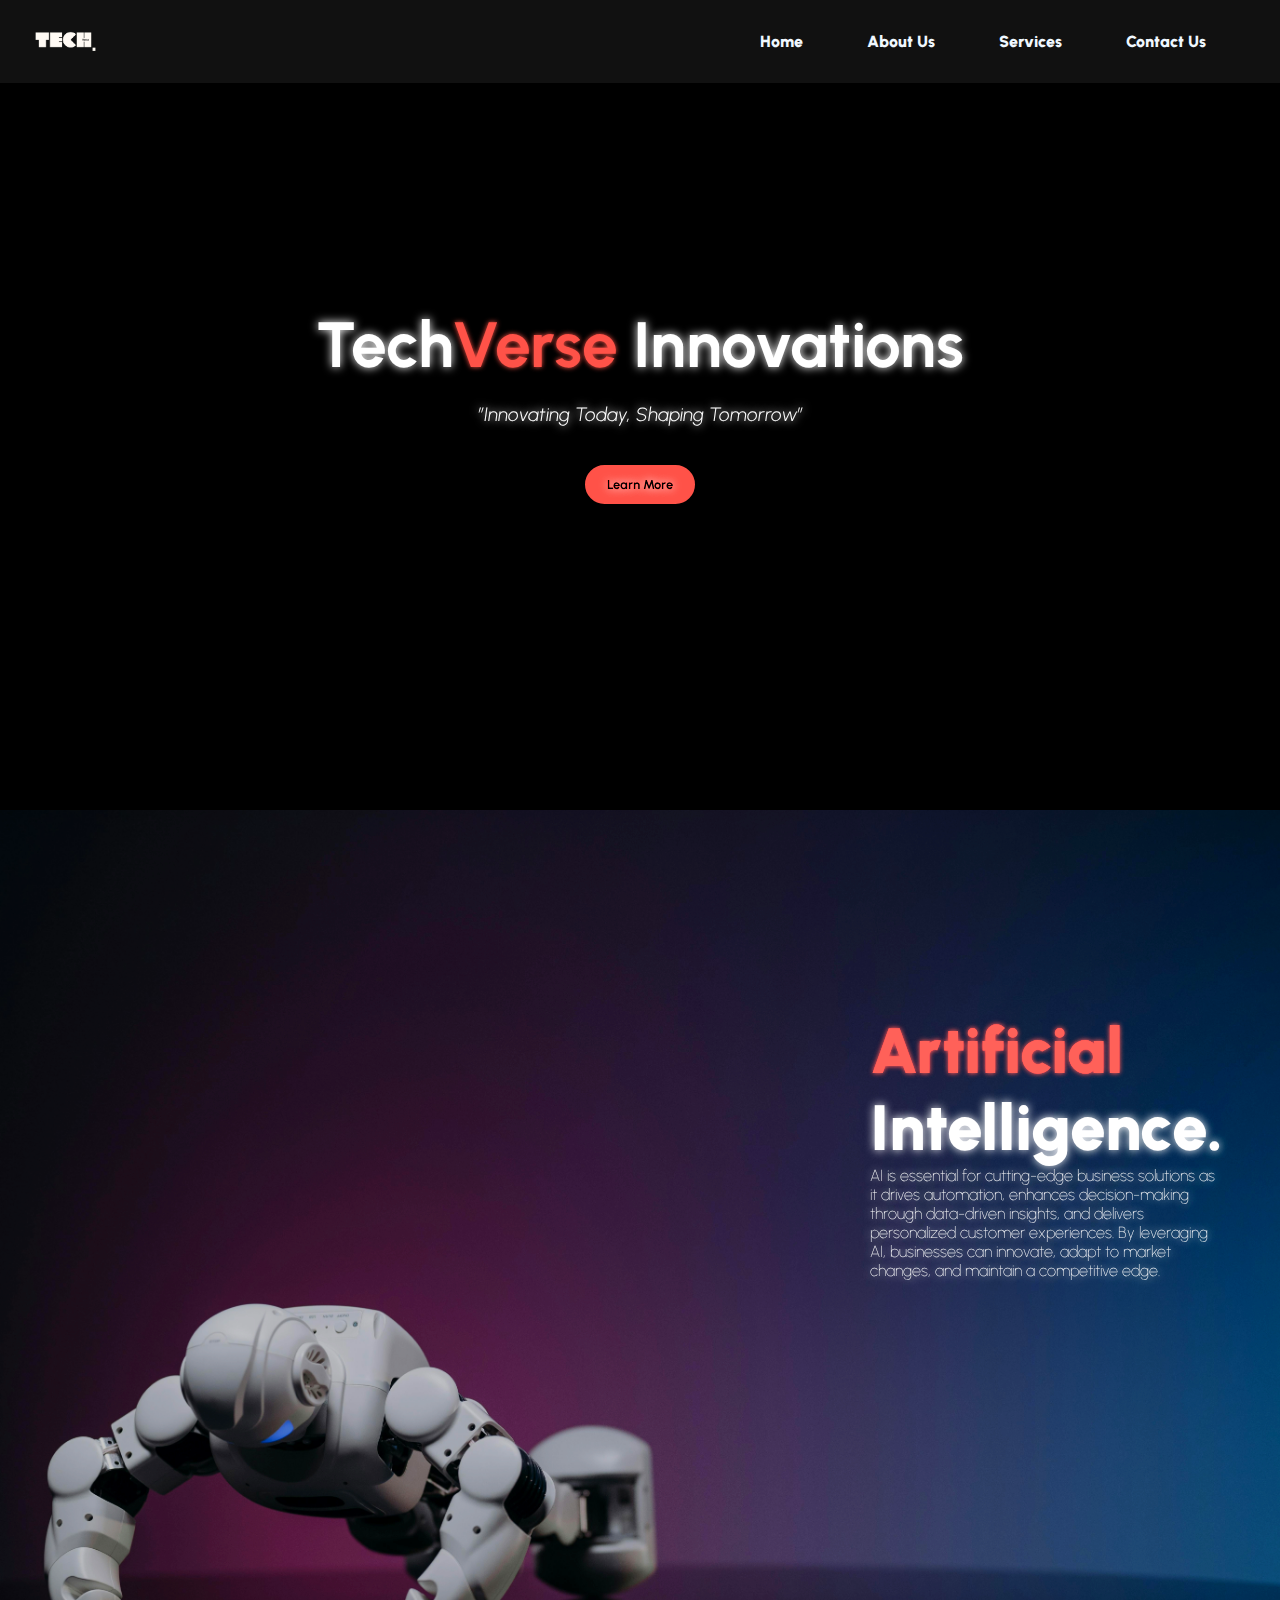
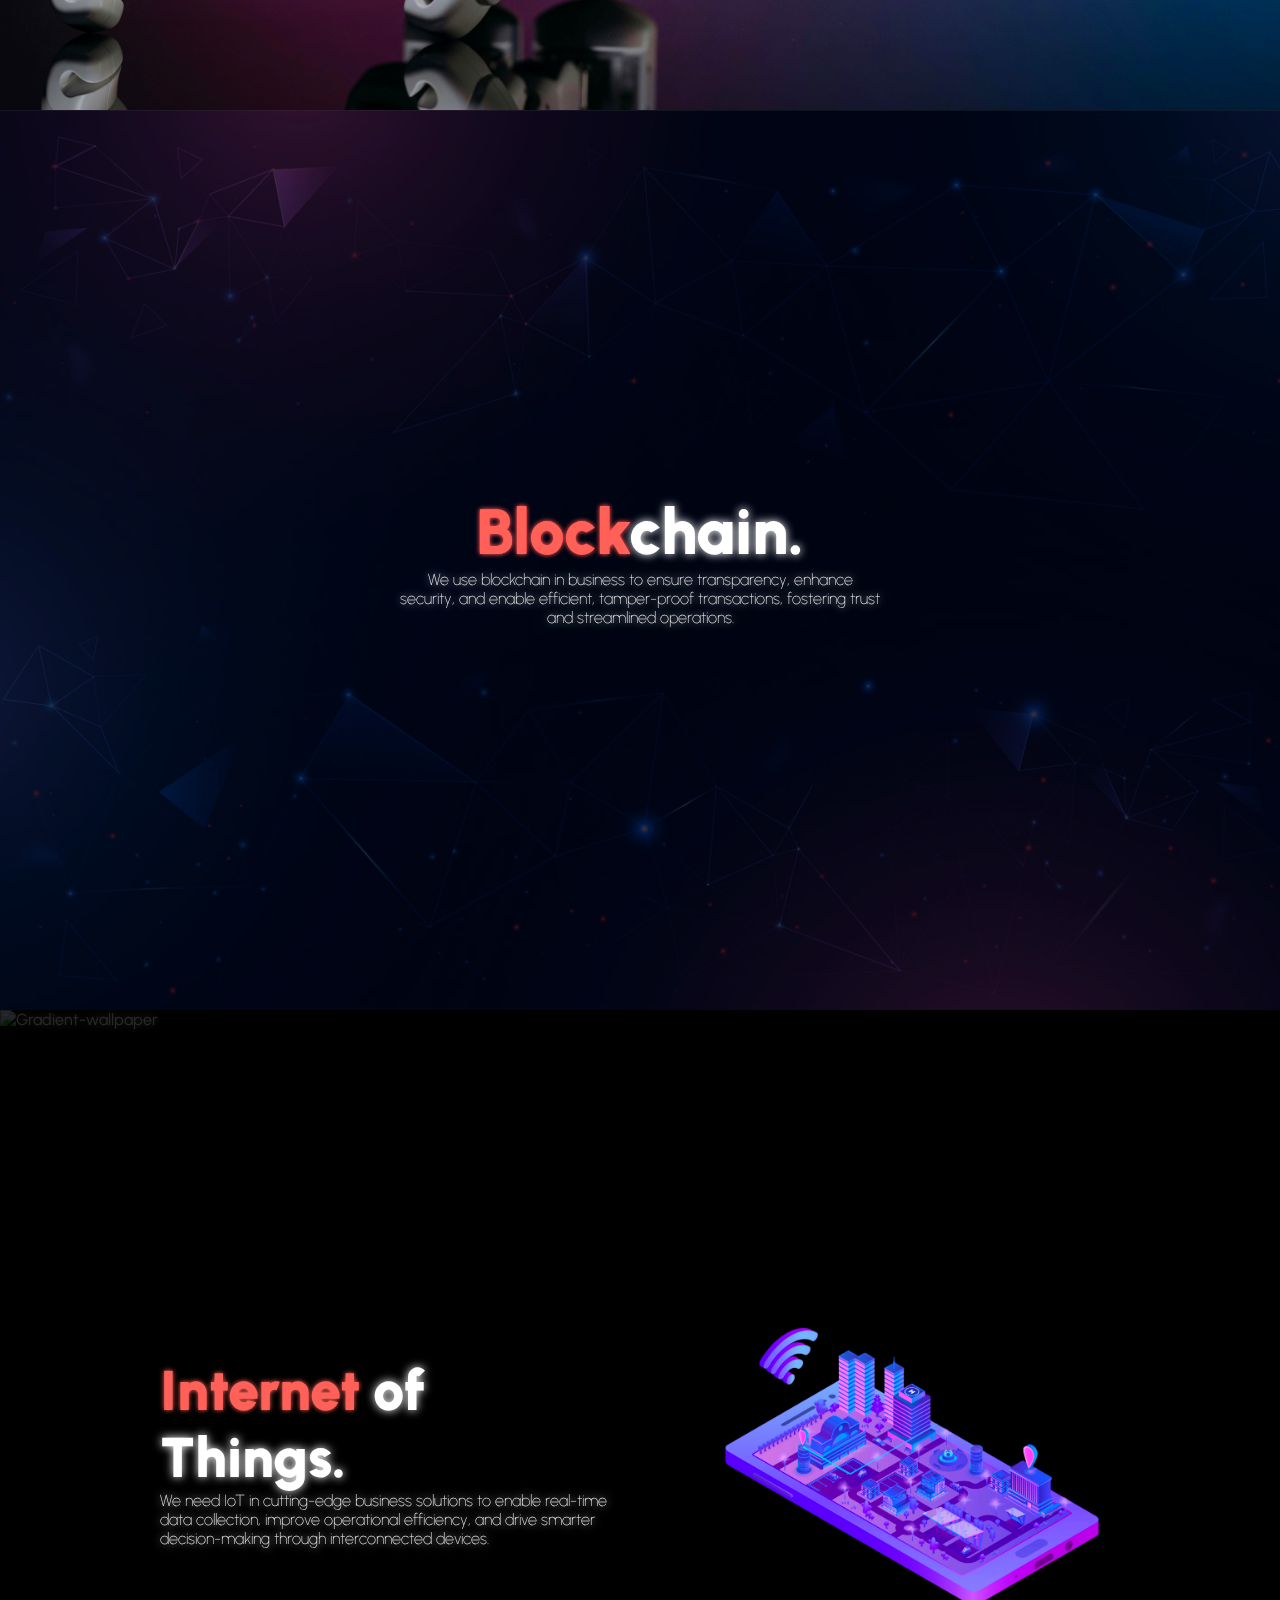
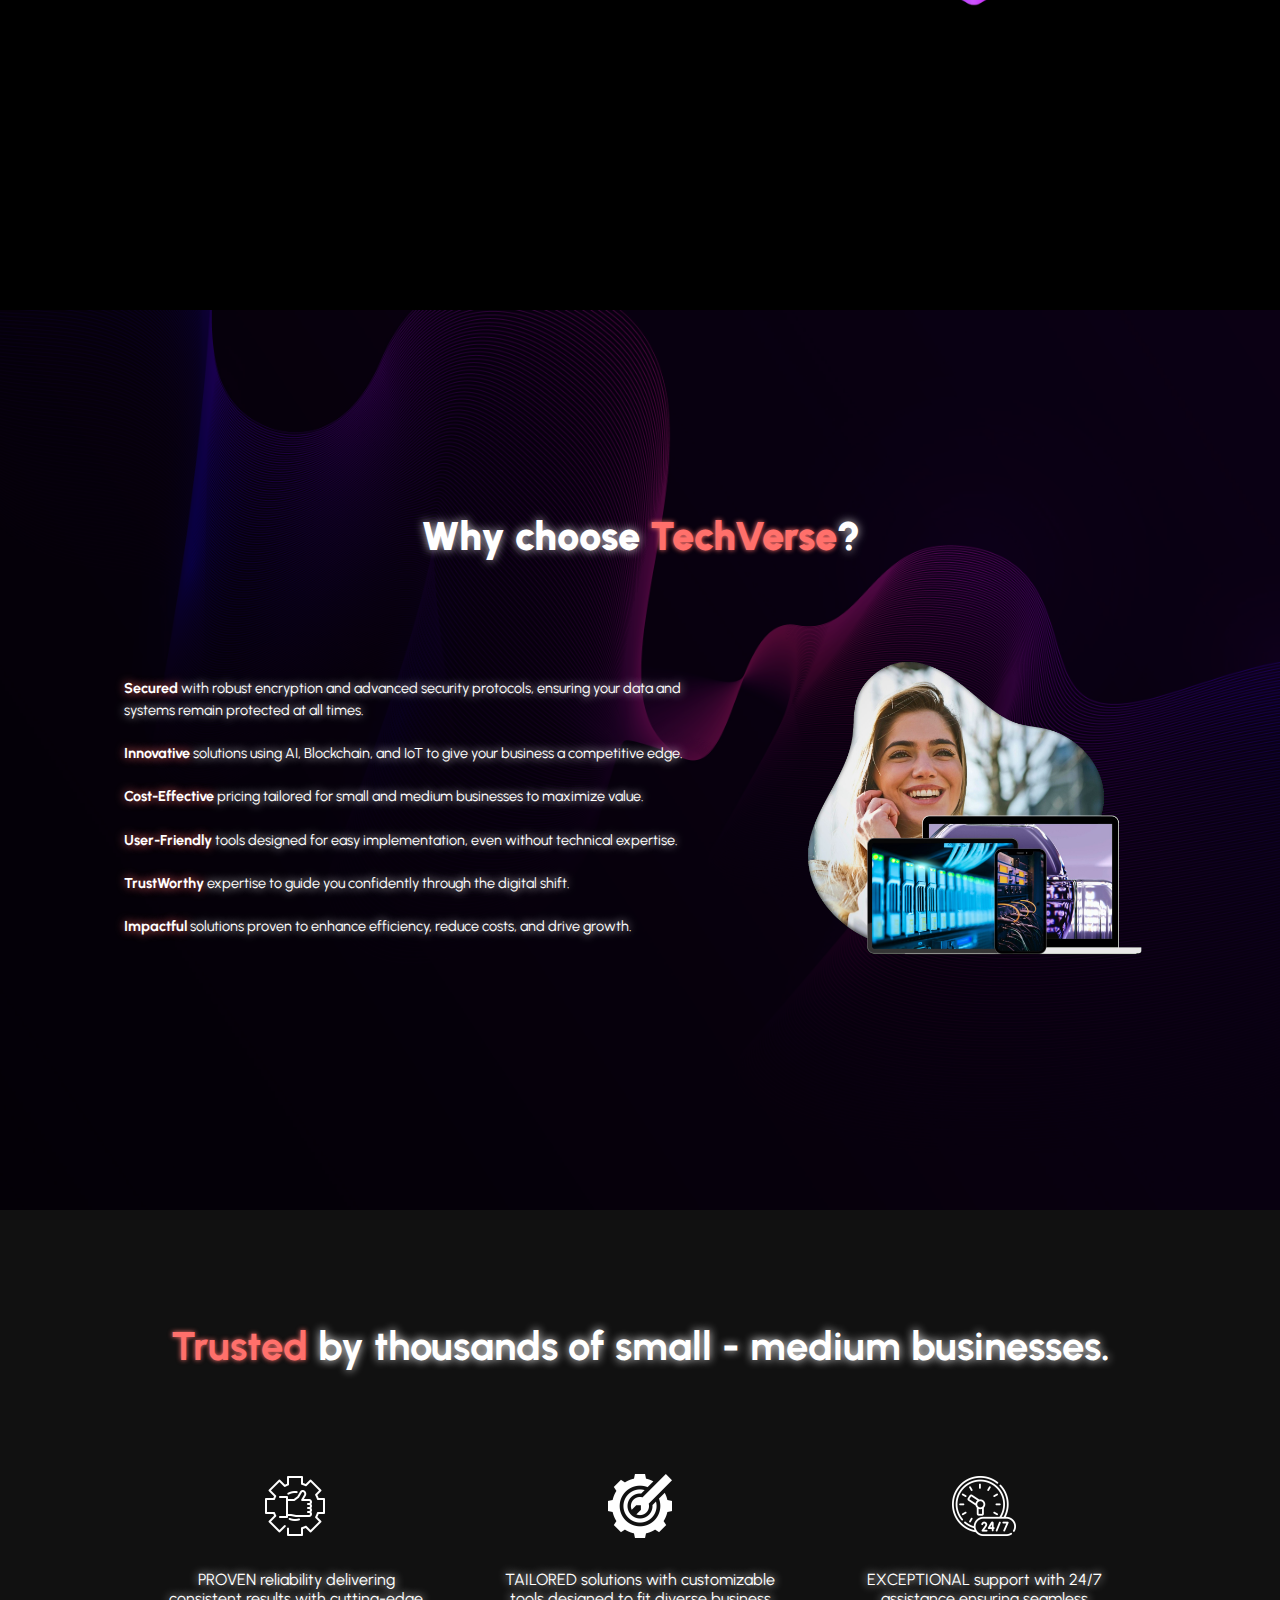
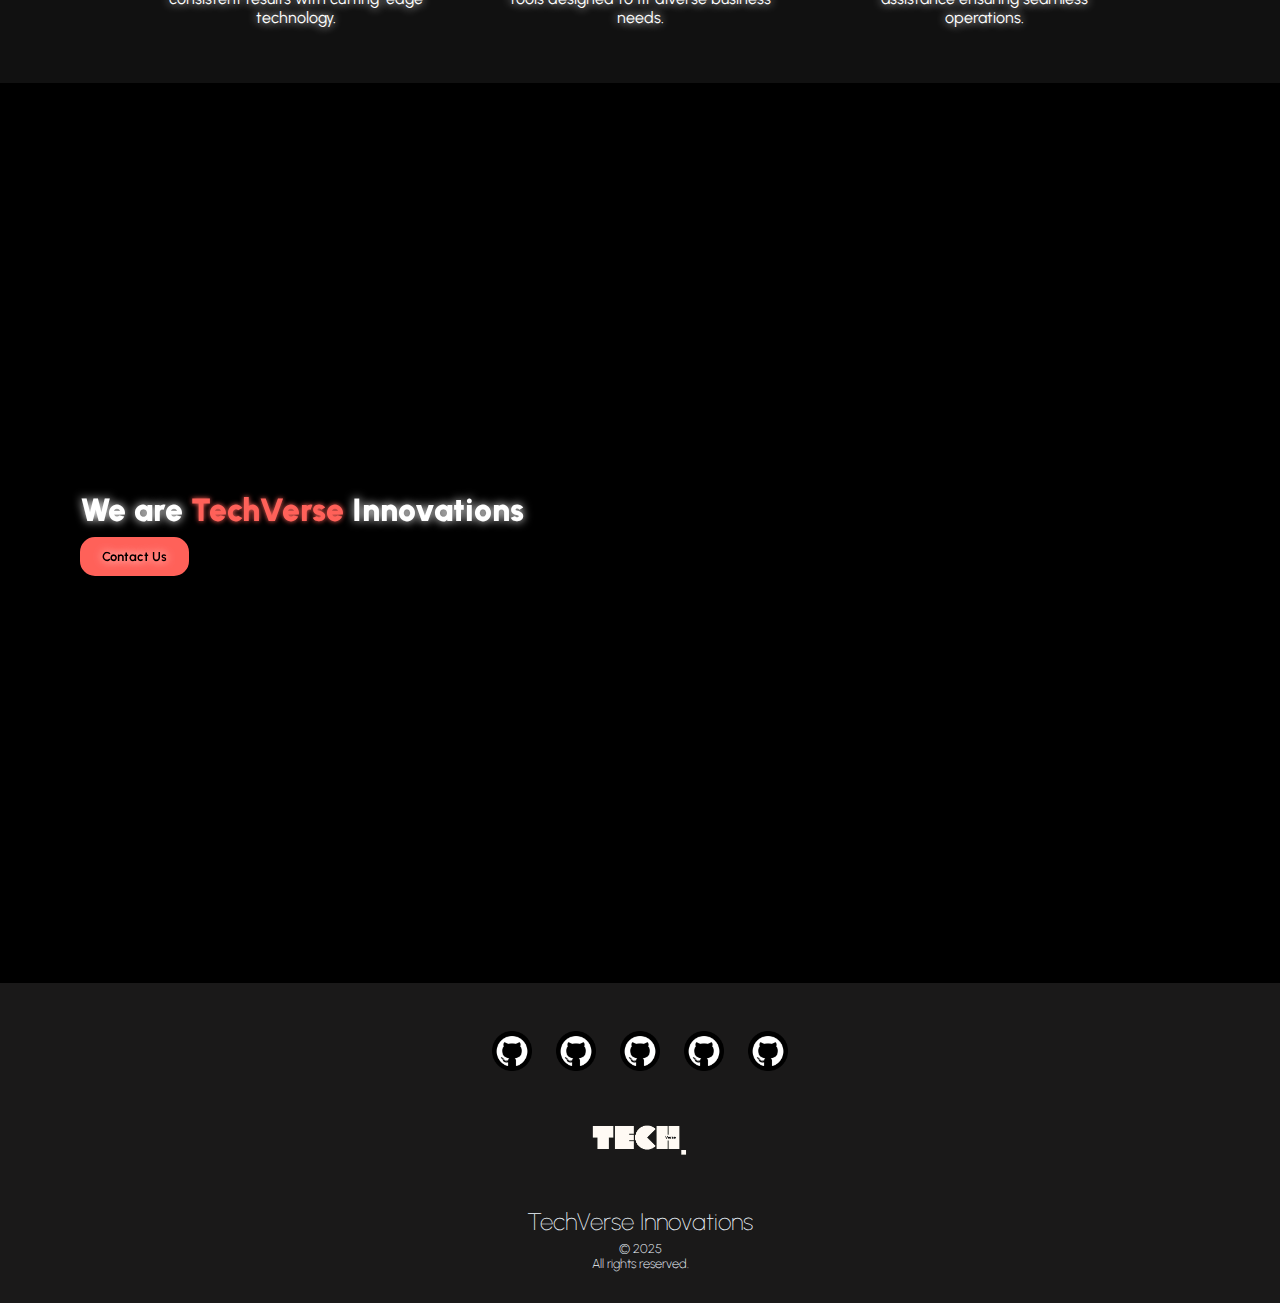
==== commit f5e9e6aa: "fix(index.html): removed back-header" ====
--- a/index.html
+++ b/index.html
@@ -12,7 +12,9 @@
 
 
 <header>
-     <div class="header-back">
+
+
+     <div class="header">
           <div class="logo">
                <img src="./assets/img/TECHVERSE LOGO.png" alt="logo" class="logo">
           </div>
@@ -32,28 +34,6 @@
                </a>
           </div>
      </div>
-
-
-     <div class="header">
-          <div class="logo">
-               <img src="./assets/img/TECHVERSE LOGO.png" alt="logo" class="logo">
-          </div>
-
-          <div class="choices">
-               <a href="" class="buttons">
-                    Home
-               </a>
-               <a href="./pages/about_us/index.html" class="buttons">
-                    About Us
-               </a>
-               <a href="./pages/services/index.html" class="buttons">
-                    Services
-               </a>
-               <a href="./pages/contact_us/index.html" class="buttons">
-                    Contact Us
-               </a>
-          </div>
-     </div>
 </header>
 
 
@@ -67,7 +47,6 @@
 
 
           <div class="hero-content">
-               <h2>John Marcus</h2>
           <h1>Tech<span class="span">Verse </span>Innovations</h1>
           <p>”Innovating Today, Shaping Tomorrow”</p>
           <br>
--- a/assets/css/style.css
+++ b/assets/css/style.css
@@ -154,7 +154,7 @@
 
 .section2 p {
   text-align: left;
-  font-size: 1.5rem;
+  font-size: 1rem;
   margin-bottom: 0px;
   font-weight: 100;
   word-wrap: break-word; /* Prevents text overflow */
@@ -167,16 +167,14 @@
   justify-content: center;
   flex-direction: column;
   margin: 0;
-  padding-left: 3rem;
-  padding-right: 3rem;
   position: absolute;
   top: 10%; /* Adjust to position text above robot's head */
   left: 50%;
-  transform: translateX(-50%);
+  transform: translateX(-30%);
   max-width: 100%;
-  text-align: center;
-  z-index: 1;
-  padding: 0 2rem; /* Added padding for smaller screens */
+
+  padding-top: 7rem;
+  padding-left: 30rem;
 }
 
 .AI-wallpaper {
@@ -254,7 +252,7 @@
       height: 100%;
       overflow: hidden;
       background-size:cover;
-      filter: brightness(60%);
+      filter: brightness(30%);
     }
 
     .text-content2 {
@@ -277,7 +275,7 @@
 
     .text-content2 p {
       text-align: left;
-      font-size: 1.5rem;
+      font-size: 1rem;
       margin-bottom: 0px;
       font-weight: 100;
       text-align: center;
@@ -298,7 +296,7 @@
   text-shadow: 0px 0px 10px white;
   align-items: center;
   justify-content: center;
-  flex-direction: column; /* Stack elements on smaller screens */
+  flex-direction: row; /* Stack elements on smaller screens */
   overflow: hidden; /* Prevent additional scrollbars */
   position: relative;
 }
@@ -313,7 +311,7 @@
   width: 100%;
   height: 100%;
   background-size: cover;
-  filter: brightness(40%);
+  filter: brightness(20%);
   overflow: hidden; /* Ensures no hidden elements cause scrolling */
 }
 
@@ -322,13 +320,15 @@
   flex-direction: column;
   margin: 0;
   padding: 2rem;
-  text-align: center;
-  align-items: center;
-  justify-content: center;
+  text-align: start;
+  align-items: center;
+  flex-direction: row;
   gap: 2rem; /* Adds space between elements */
   position: relative;
   z-index: 1; /* Ensure it's above the background */
   overflow: hidden; /* Prevent any content overflow */
+  padding-left: 10rem;
+  padding-right: 10rem;
 }
 
 .text-content3 h2 {
@@ -339,16 +339,18 @@
 
 .text-content3 p {
   text-align: center;
-  font-size: 1.5rem;
+  font-size: 1rem;
   font-weight: 100;
   text-shadow: 0px 0px 10px white;
   max-width: 800px; /* Limit paragraph width for better readability */
+  text-align: left;
 }
 
 .IoT-wallpaper {
   width: 100%;
-  max-width: 25rem;
+  max-width: 30rem;
   height: auto;
+  padding-left: 4rem;
   transition: transform 0.3s ease, filter 0.3s ease; /* Smooth hover effect */
 }
 
@@ -364,7 +366,6 @@
   }
 
   .text-content3 p {
-    font-size: 1rem;
     padding: 0 1rem;
   }
 
@@ -501,14 +502,14 @@
   padding: 2rem;
   gap: 2rem;
   z-index: 1;
+  font-size: 1rem;
 }
 
 .text-content_add h2 {
-  font-size: 2.5rem;
   font-weight: bold;
   color: #fff;
   text-shadow: 0px 0px 10px rgba(255, 255, 255, 0.8);
-  font-size: 3.5rem;
+  font-size: 2.5rem;
   margin-bottom: 1rem;
   font-weight: 1000;
 }
@@ -522,7 +523,7 @@
 }
 
 .description p {
-  font-size: 1.2rem;
+  font-size: .9rem;
   line-height: 1.5;
   text-align: left;
   max-width: 600px;
@@ -561,7 +562,7 @@
   }
 
   .description p {
-      font-size: 1rem;
+    font-size: .9rem;
   }
 
   .choose {
@@ -575,7 +576,7 @@
   }
 
   .description p {
-      font-size: 0.9rem;
+    font-size: .9rem;
   }
 }
 
